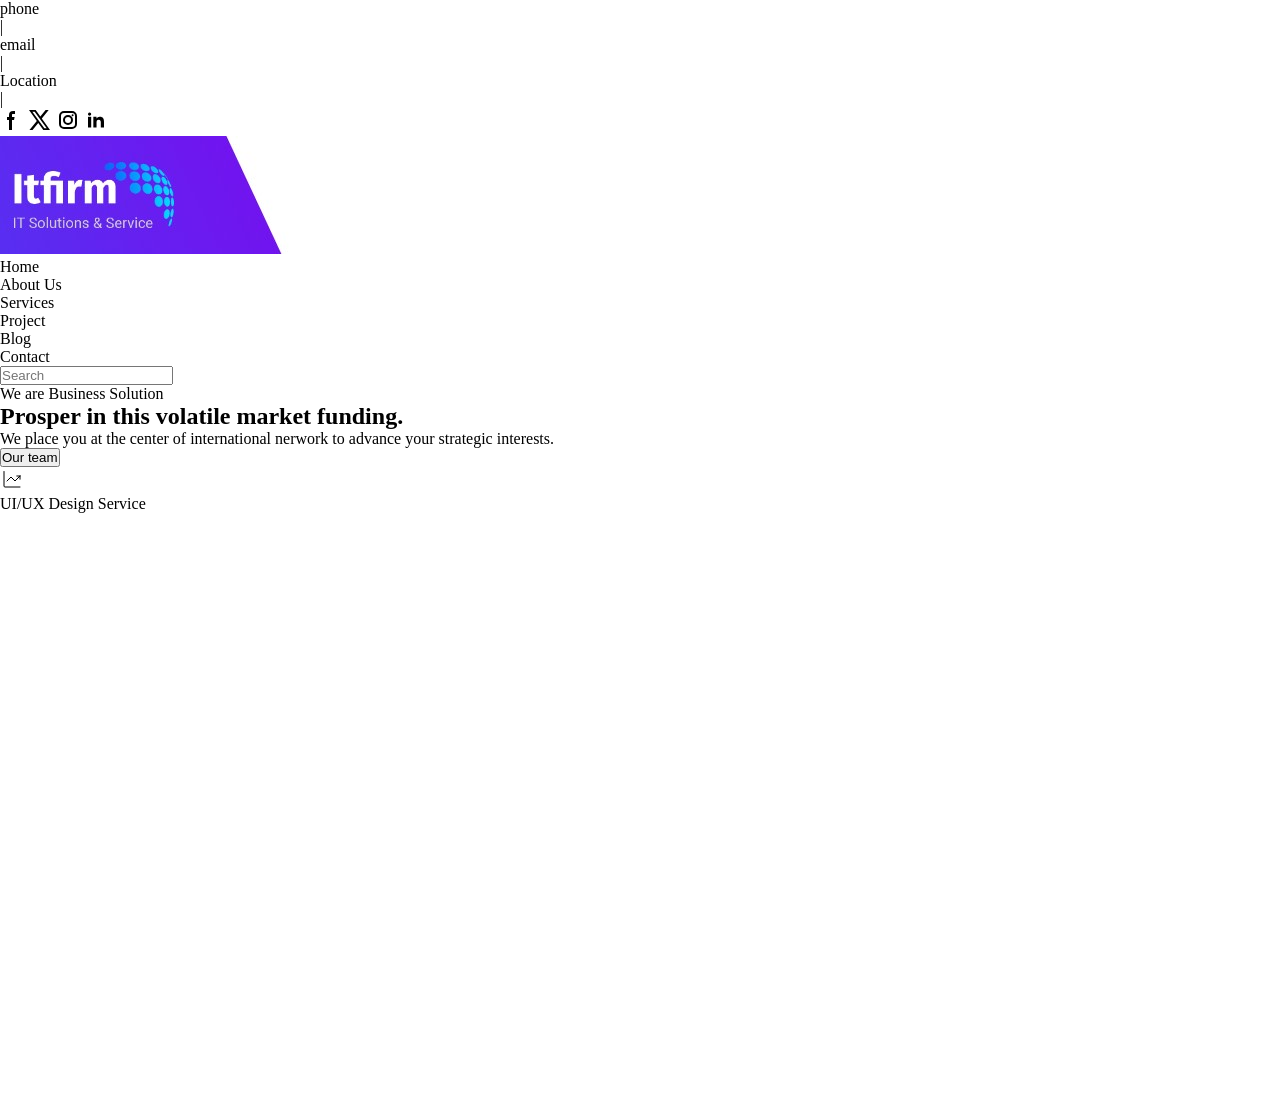
==== index.html @ 792b3a29 "part 1" ====
<!DOCTYPE html>
<html lang="en">
<head>
    <meta charset="UTF-8">
    <meta name="viewport" content="width=device-width, initial-scale=1.0">
    <link rel="stylesheet" href="./index.css">
    <title>Document</title>
</head>
<body>

    <header>
        <div class="header text">
    
            <p>phone</p>|
            <p>email</p>|
            <p>Location</p>|
        </div>

        <div class="header-logos">

            <svg class="w-6 h-6 text-gray-800 dark:text-white" aria-hidden="true" xmlns="http://www.w3.org/2000/svg" width="24" height="24" fill="currentColor" viewBox="0 0 24 24">
  <path fill-rule="evenodd" d="M13.135 6H15V3h-1.865a4.147 4.147 0 0 0-4.142 4.142V9H7v3h2v9.938h3V12h2.021l.592-3H12V6.591A.6.6 0 0 1 12.592 6h.543Z" clip-rule="evenodd"/>
</svg>

            <svg class="w-6 h-6 text-gray-800 dark:text-white" aria-hidden="true" xmlns="http://www.w3.org/2000/svg" width="24" height="24" fill="currentColor" viewBox="0 0 24 24">
  <path d="M13.795 10.533 20.68 2h-3.073l-5.255 6.517L7.69 2H1l7.806 10.91L1.47 22h3.074l5.705-7.07L15.31 22H22l-8.205-11.467Zm-2.38 2.95L9.97 11.464 4.36 3.627h2.31l4.528 6.317 1.443 2.02 6.018 8.409h-2.31l-4.934-6.89Z"/>
</svg>

            <svg class="w-6 h-6 text-gray-800 dark:text-white" aria-hidden="true" xmlns="http://www.w3.org/2000/svg" width="24" height="24" fill="none" viewBox="0 0 24 24">
  <path fill="currentColor" fill-rule="evenodd" d="M3 8a5 5 0 0 1 5-5h8a5 5 0 0 1 5 5v8a5 5 0 0 1-5 5H8a5 5 0 0 1-5-5V8Zm5-3a3 3 0 0 0-3 3v8a3 3 0 0 0 3 3h8a3 3 0 0 0 3-3V8a3 3 0 0 0-3-3H8Zm7.597 2.214a1 1 0 0 1 1-1h.01a1 1 0 1 1 0 2h-.01a1 1 0 0 1-1-1ZM12 9a3 3 0 1 0 0 6 3 3 0 0 0 0-6Zm-5 3a5 5 0 1 1 10 0 5 5 0 0 1-10 0Z" clip-rule="evenodd"/>
</svg>

            <svg class="w-6 h-6 text-gray-800 dark:text-white" aria-hidden="true" xmlns="http://www.w3.org/2000/svg" width="24" height="24" fill="currentColor" viewBox="0 0 24 24">
  <path fill-rule="evenodd" d="M12.51 8.796v1.697a3.738 3.738 0 0 1 3.288-1.684c3.455 0 4.202 2.16 4.202 4.97V19.5h-3.2v-5.072c0-1.21-.244-2.766-2.128-2.766-1.827 0-2.139 1.317-2.139 2.676V19.5h-3.19V8.796h3.168ZM7.2 6.106a1.61 1.61 0 0 1-.988 1.483 1.595 1.595 0 0 1-1.743-.348A1.607 1.607 0 0 1 5.6 4.5a1.601 1.601 0 0 1 1.6 1.606Z" clip-rule="evenodd"/>
  <path d="M7.2 8.809H4V19.5h3.2V8.809Z"/>
</svg>


        </div>
    </header>

    <section class="home">
        <div class="company-log">
            <img src="./Assets/Screenshot 2026-04-20 140437.jpg" alt="">
        </div>

        <div class="nav-container">

            <nav>
                <p>Home</p>
                <p>About Us</p>
                <p>Services</p>
                <p>Project</p>
                <p>Blog</p>
                <p>Contact</p>
            </nav>
            <div class="search">

                <input type="text" placeholder="Search" id="search-box">

            </div>
        </div>
    </section>  

    <section class="hero">

            <div class="hero-content">

                <p>We are Business Solution</p>
                
                <h1>
                    Prosper in this volatile market funding.
                </h1>

                <p>We place you at the center of international nerwork to advance your strategic interests.</p>

                <button>Our team</button>
            </div>
            <div class="service-container">

                    <div class="services">
                        <svg class="w-[48px] h-[48px] text-gray-800 dark:text-white" aria-hidden="true" xmlns="http://www.w3.org/2000/svg" width="24" height="24" fill="none" viewBox="0 0 24 24">
  <path stroke="currentColor" stroke-linecap="round" stroke-linejoin="round" stroke-width="1" d="M4 4.5V19a1 1 0 0 0 1 1h15M7 14l4-4 4 4 5-5m0 0h-3.207M20 9v3.207"/>
</svg>
                        <p>UI/UX Design Service</p>
                    </div>

            </div>
    </section>
</body>
</html>
---- index.css ----
*{
    padding: 0;
    margin: 0;
    box-sizing: border-box;
}
.hero{
    background-image: url(./Assets/Untitled\ design\ \(12\).svg);
    background-repeat: no-repeat;
    background-size: cover;
    height: 80vh;
}
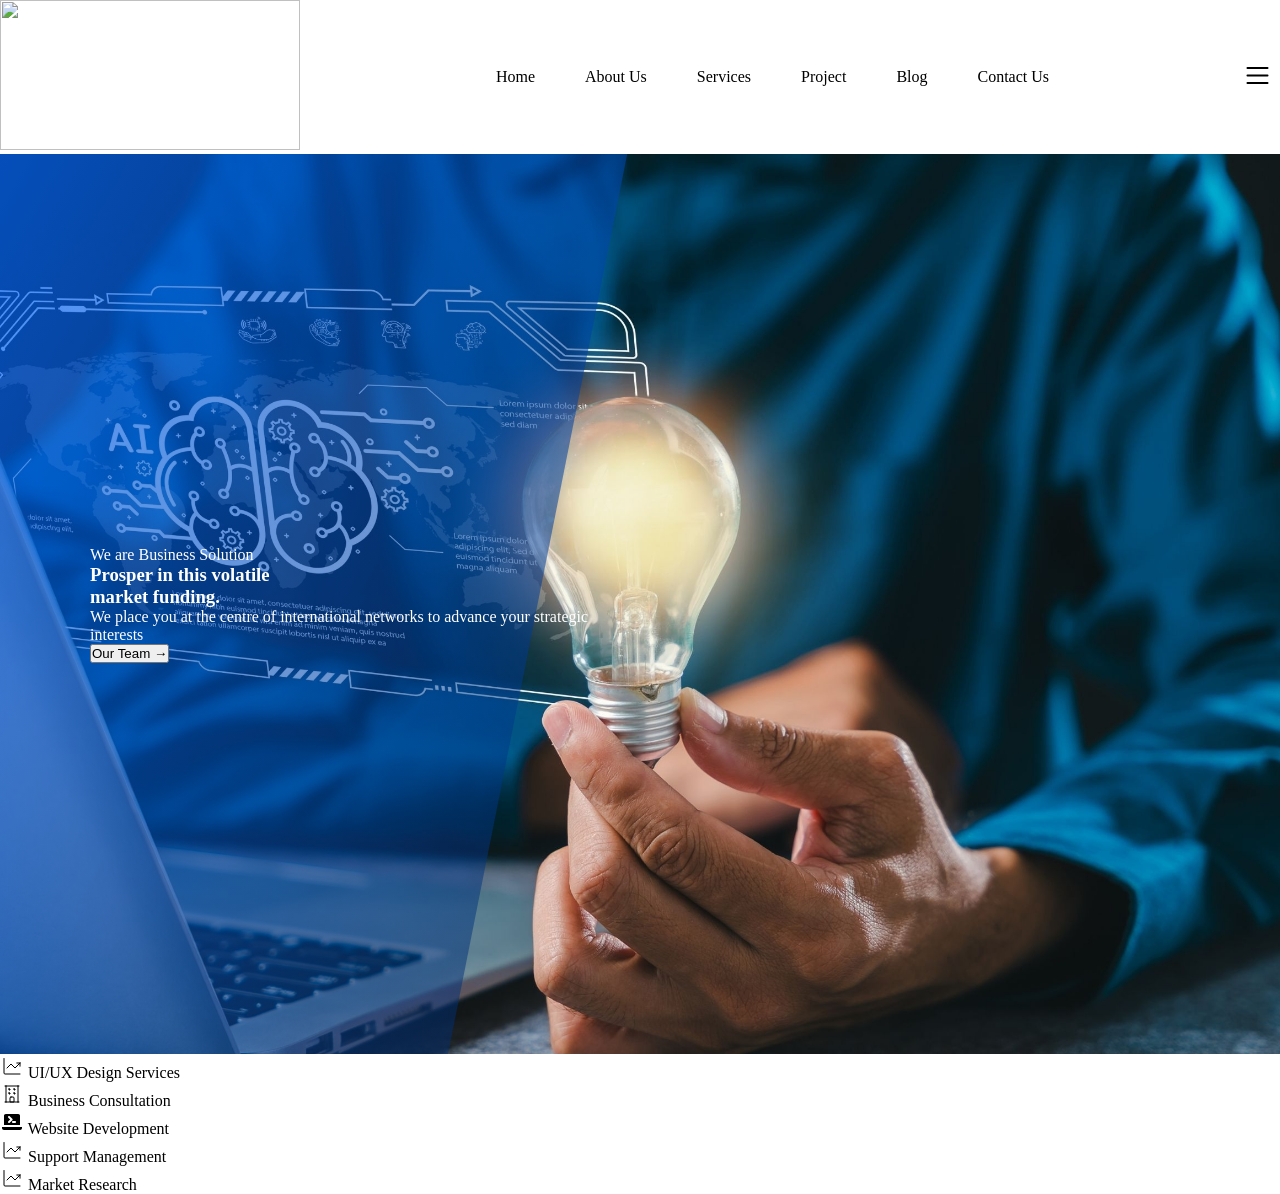
==== commit 29932935: "part 2" ====
--- a/index.html
+++ b/index.html
@@ -8,84 +8,77 @@
 </head>
 <body>
 
-    <header>
-        <div class="header text">
-    
-            <p>phone</p>|
-            <p>email</p>|
-            <p>Location</p>|
+     
+            <nav class="navbar">
+                <div class="logo">
+                    <img src="Assets/Untitled design (6).png" alt=""  width="300px" height="150px">
+                </div>
+
+                <ul class="nav-links"> 
+
+                    <a href="#home">Home</a>
+                    <a href="#about">About Us</a>
+                    <a href="#service">Services</a>
+                    <a href="#project">Project</a>
+                    <a href="#blog">Blog</a>
+                    <a href="#contact">Contact Us</a>
+                </ul>
+                 <div class="menu-toggle"><svg xmlns="http://www.w3.org/2000/svg" x="0px" y="0px" width="25" height="25" viewBox="0 0 50 50">
+                <path d="M 5 8 A 2.0002 2.0002 0 1 0 5 12 L 45 12 A 2.0002 2.0002 0 1 0 45 8 L 5 8 z M 5 23 A 2.0002 2.0002 0 1 0 5 27 L 45 27 A 2.0002 2.0002 0 1 0 45 23 L 5 23 z M 5 38 A 2.0002 2.0002 0 1 0 5 42 L 45 42 A 2.0002 2.0002 0 1 0 45 38 L 5 38 z"></path>
+                </svg>
+                </div>
+            </nav>
+
+            <section class="home">
+
+    <section class="hero">
+        <div class="overlay"></div>
+
+        <div class="hero-content">
+            <span class="tag">We are Business Solution</span>
+            <h1>Prosper in this volatile<br>market funding.</h1>
+            <p>We place you at the centre of international networks to advance your strategic interests</p>
+            <button>Our Team →</button>
+        </div>
+        </section>
+
+        <section class="services">
+        <div class="card">
+            <svg class="w-[48px] h-[48px] text-gray-800 dark:text-white" aria-hidden="true" xmlns="http://www.w3.org/2000/svg" width="24" height="24" fill="none" viewBox="0 0 24 24">
+            <path stroke="currentColor" stroke-linecap="round" stroke-linejoin="round" stroke-width="1" d="M4 4.5V19a1 1 0 0 0 1 1h15M7 14l4-4 4 4 5-5m0 0h-3.207M20 9v3.207"/>
+            </svg>
+            UI/UX Design Services
+        </div>
+        <div class="card">
+            <svg class="w-[48px] h-[48px] text-gray-800 dark:text-white" aria-hidden="true" xmlns="http://www.w3.org/2000/svg" width="24" height="24" fill="none" viewBox="0 0 24 24">
+                        <path stroke="currentColor" stroke-linecap="round" stroke-linejoin="round" stroke-width="1" d="M6 4h12M6 4v16M6 4H5m13 0v16m0-16h1m-1 16H6m12 0h1M6 20H5M9 7h1v1H9V7Zm5 0h1v1h-1V7Zm-5 4h1v1H9v-1Zm5 0h1v1h-1v-1Zm-3 4h2a1 1 0 0 1 1 1v4h-4v-4a1 1 0 0 1 1-1Z"/>
+                        </svg>
+            Business Consultation
         </div>
 
-        <div class="header-logos">
-
-            <svg class="w-6 h-6 text-gray-800 dark:text-white" aria-hidden="true" xmlns="http://www.w3.org/2000/svg" width="24" height="24" fill="currentColor" viewBox="0 0 24 24">
-  <path fill-rule="evenodd" d="M13.135 6H15V3h-1.865a4.147 4.147 0 0 0-4.142 4.142V9H7v3h2v9.938h3V12h2.021l.592-3H12V6.591A.6.6 0 0 1 12.592 6h.543Z" clip-rule="evenodd"/>
-</svg>
-
-            <svg class="w-6 h-6 text-gray-800 dark:text-white" aria-hidden="true" xmlns="http://www.w3.org/2000/svg" width="24" height="24" fill="currentColor" viewBox="0 0 24 24">
-  <path d="M13.795 10.533 20.68 2h-3.073l-5.255 6.517L7.69 2H1l7.806 10.91L1.47 22h3.074l5.705-7.07L15.31 22H22l-8.205-11.467Zm-2.38 2.95L9.97 11.464 4.36 3.627h2.31l4.528 6.317 1.443 2.02 6.018 8.409h-2.31l-4.934-6.89Z"/>
-</svg>
-
-            <svg class="w-6 h-6 text-gray-800 dark:text-white" aria-hidden="true" xmlns="http://www.w3.org/2000/svg" width="24" height="24" fill="none" viewBox="0 0 24 24">
-  <path fill="currentColor" fill-rule="evenodd" d="M3 8a5 5 0 0 1 5-5h8a5 5 0 0 1 5 5v8a5 5 0 0 1-5 5H8a5 5 0 0 1-5-5V8Zm5-3a3 3 0 0 0-3 3v8a3 3 0 0 0 3 3h8a3 3 0 0 0 3-3V8a3 3 0 0 0-3-3H8Zm7.597 2.214a1 1 0 0 1 1-1h.01a1 1 0 1 1 0 2h-.01a1 1 0 0 1-1-1ZM12 9a3 3 0 1 0 0 6 3 3 0 0 0 0-6Zm-5 3a5 5 0 1 1 10 0 5 5 0 0 1-10 0Z" clip-rule="evenodd"/>
-</svg>
-
-            <svg class="w-6 h-6 text-gray-800 dark:text-white" aria-hidden="true" xmlns="http://www.w3.org/2000/svg" width="24" height="24" fill="currentColor" viewBox="0 0 24 24">
-  <path fill-rule="evenodd" d="M12.51 8.796v1.697a3.738 3.738 0 0 1 3.288-1.684c3.455 0 4.202 2.16 4.202 4.97V19.5h-3.2v-5.072c0-1.21-.244-2.766-2.128-2.766-1.827 0-2.139 1.317-2.139 2.676V19.5h-3.19V8.796h3.168ZM7.2 6.106a1.61 1.61 0 0 1-.988 1.483 1.595 1.595 0 0 1-1.743-.348A1.607 1.607 0 0 1 5.6 4.5a1.601 1.601 0 0 1 1.6 1.606Z" clip-rule="evenodd"/>
-  <path d="M7.2 8.809H4V19.5h3.2V8.809Z"/>
-</svg>
-
-
-        </div>
-    </header>
-
-    <section class="home">
-        <div class="company-log">
-            <img src="./Assets/Screenshot 2026-04-20 140437.jpg" alt="">
+        <div class="card">
+            <svg class="w-[48px] h-[48px] text-gray-800 dark:text-white" aria-hidden="true" xmlns="http://www.w3.org/2000/svg" width="24" height="24" fill="currentColor" viewBox="0 0 24 24">
+                        <path fill-rule="evenodd" d="M4 5.78571C4 4.80909 4.78639 4 5.77778 4H18.2222C19.2136 4 20 4.80909 20 5.78571V15H4V5.78571ZM12 12c0-.5523.4477-1 1-1h2c.5523 0 1 .4477 1 1s-.4477 1-1 1h-2c-.5523 0-1-.4477-1-1ZM8.27586 6.31035c.38089-.39993 1.01387-.41537 1.4138-.03449l2.62504 2.5c.1981.18875.3103.45047.3103.72414 0 .27368-.1122.5354-.3103.7241l-2.62504 2.5c-.39993.3809-1.03291.3655-1.4138-.0344-.38088-.4-.36544-1.033.03449-1.4138L10.175 9.5 8.31035 7.72414c-.39993-.38089-.41537-1.01386-.03449-1.41379Z" clip-rule="evenodd"/>
+                        <path d="M2 17v1c0 1.1046.89543 2 2 2h16c1.1046 0 2-.8954 2-2v-1H2Z"/>
+                        </svg>
+            Website Development
+        
         </div>
 
-        <div class="nav-container">
+        <div class="card">
+             <svg class="w-[48px] h-[48px] text-gray-800 dark:text-white" aria-hidden="true" xmlns="http://www.w3.org/2000/svg" width="24" height="24" fill="none" viewBox="0 0 24 24">
+                        <path stroke="currentColor" stroke-linecap="round" stroke-linejoin="round" stroke-width="1" d="M4 4.5V19a1 1 0 0 0 1 1h15M7 14l4-4 4 4 5-5m0 0h-3.207M20 9v3.207"/>
+                        </svg>
+            Support Management
+        </div>
 
-            <nav>
-                <p>Home</p>
-                <p>About Us</p>
-                <p>Services</p>
-                <p>Project</p>
-                <p>Blog</p>
-                <p>Contact</p>
-            </nav>
-            <div class="search">
+        <div class="card">
+            <svg class="w-[48px] h-[48px] text-gray-800 dark:text-white" aria-hidden="true" xmlns="http://www.w3.org/2000/svg" width="24" height="24" fill="none" viewBox="0 0 24 24">
+                        <path stroke="currentColor" stroke-linecap="round" stroke-linejoin="round" stroke-width="1" d="M4 4.5V19a1 1 0 0 0 1 1h15M7 14l4-4 4 4 5-5m0 0h-3.207M20 9v3.207"/>
+                        </svg>
+            Market Research
+        </div>
 
-                <input type="text" placeholder="Search" id="search-box">
-
-            </div>
-        </div>
-    </section>  
-
-    <section class="hero">
-
-            <div class="hero-content">
-
-                <p>We are Business Solution</p>
-                
-                <h1>
-                    Prosper in this volatile market funding.
-                </h1>
-
-                <p>We place you at the center of international nerwork to advance your strategic interests.</p>
-
-                <button>Our team</button>
-            </div>
-            <div class="service-container">
-
-                    <div class="services">
-                        <svg class="w-[48px] h-[48px] text-gray-800 dark:text-white" aria-hidden="true" xmlns="http://www.w3.org/2000/svg" width="24" height="24" fill="none" viewBox="0 0 24 24">
-  <path stroke="currentColor" stroke-linecap="round" stroke-linejoin="round" stroke-width="1" d="M4 4.5V19a1 1 0 0 0 1 1h15M7 14l4-4 4 4 5-5m0 0h-3.207M20 9v3.207"/>
-</svg>
-                        <p>UI/UX Design Service</p>
-                    </div>
-
-            </div>
     </section>
 </body>
 </html>
--- a/index.css
+++ b/index.css
@@ -3,9 +3,63 @@
     margin: 0;
     box-sizing: border-box;
 }
-.hero{
-    background-image: url(./Assets/Untitled\ design\ \(12\).svg);
-    background-repeat: no-repeat;
-    background-size: cover;
-    height: 80vh;
-}+
+nav a{
+    text-decoration: none;
+    color:black;
+
+}
+
+.navbar {
+  display: flex;
+  justify-content: space-between;
+  align-items: center;
+  padding: 0px;
+  position: sticky;
+  top: 0;
+  z-index: 1000;
+  background-color: white ;
+}
+
+.nav-links {
+  display: flex;
+  gap: 50px;
+  justify-content: space-evenly;
+
+  
+
+}
+.menu-toggle{
+    padding-right: 10px;
+    color: black;
+    
+}   
+.hero {
+  min-height: 100vh;
+  background-image: url('./Assets/Untitled\ design\ \(1\).jpg');
+  background-size: cover;
+  background-position: center;
+  background-repeat: no-repeat;
+  display: flex;
+  align-items: center;
+  padding: 40px;
+  color: white;
+  position: relative;
+}
+
+.hero-content {
+  max-width: 500px;
+  z-index: 2;
+  margin-left: 50px;
+}
+
+.overlay {
+  position: absolute;
+  top: 0;
+  left: 0;
+  width: 70%;
+  height: 100%;
+  background: linear-gradient(120deg, rgba(0,102,255,0.7), rgba(0,0,0,0.4));
+  clip-path: polygon(0 0, 70% 0, 50% 100%, 0% 100%);
+}
+
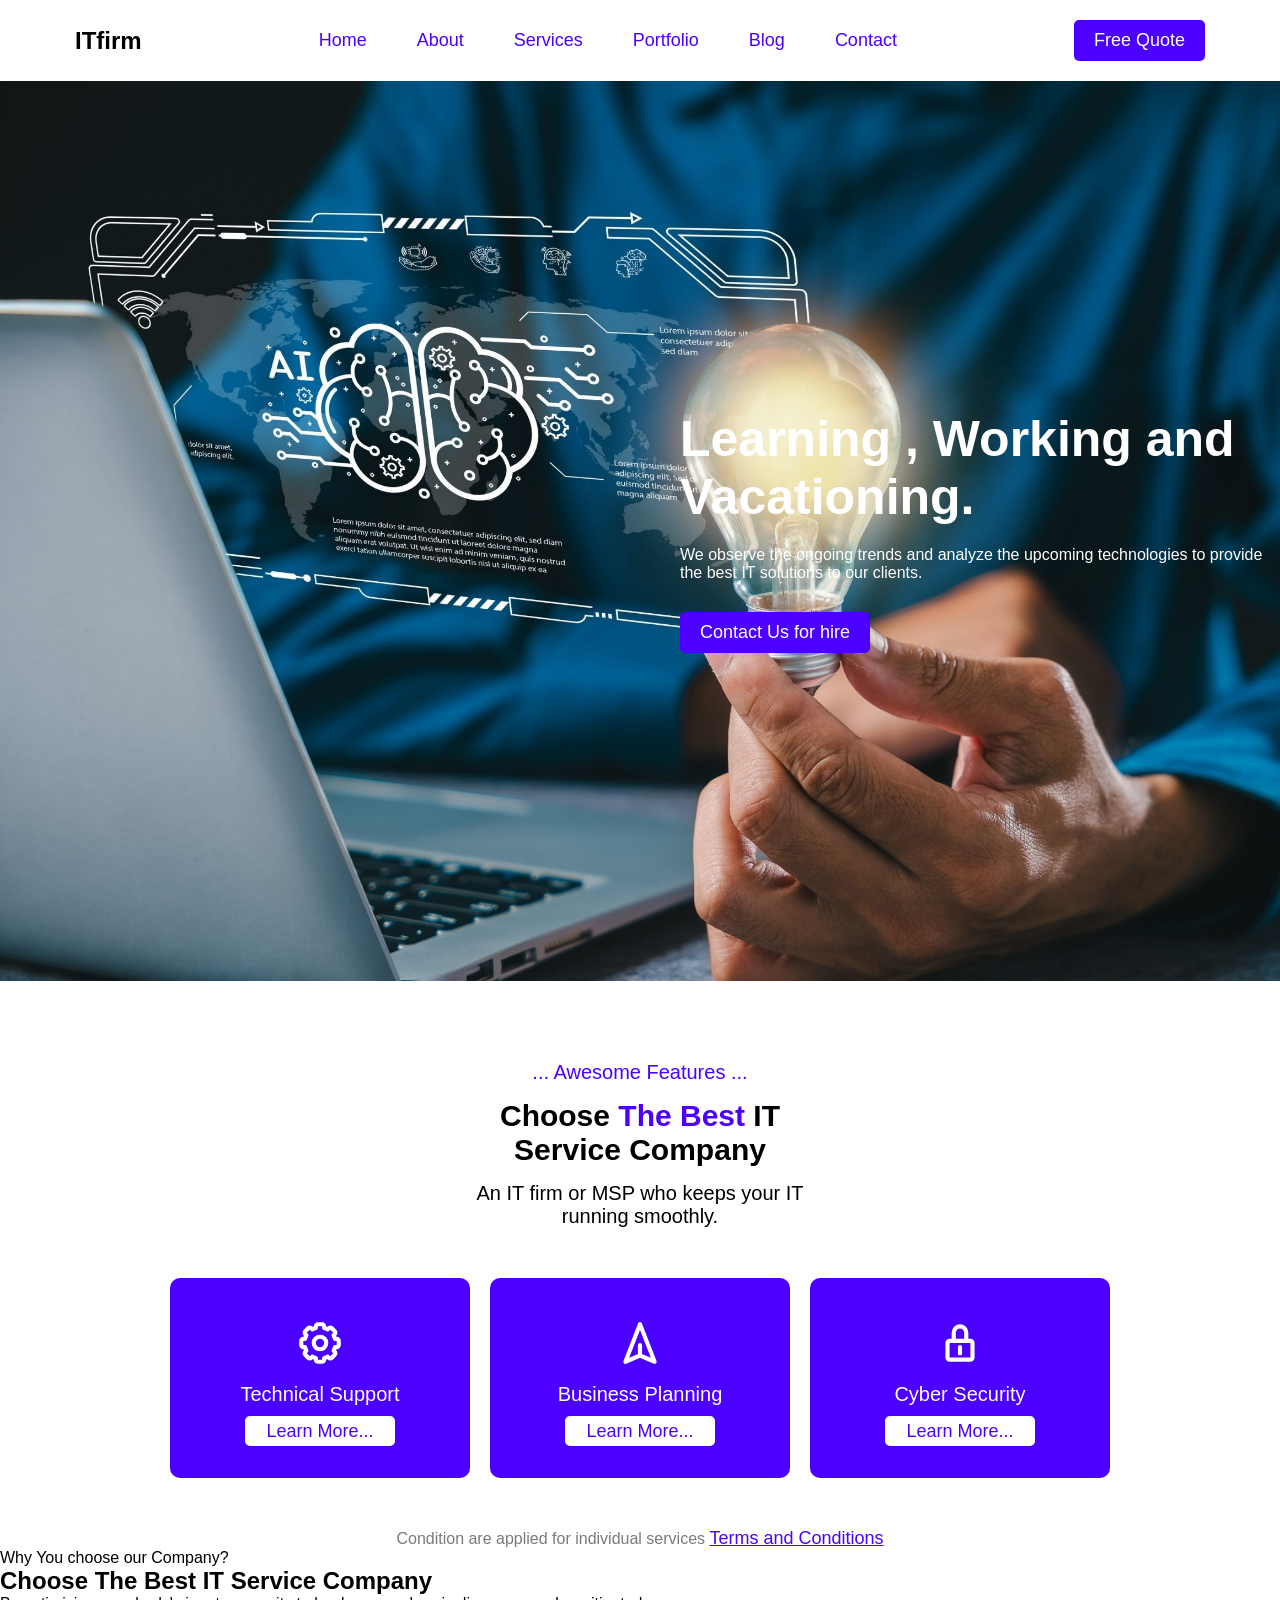
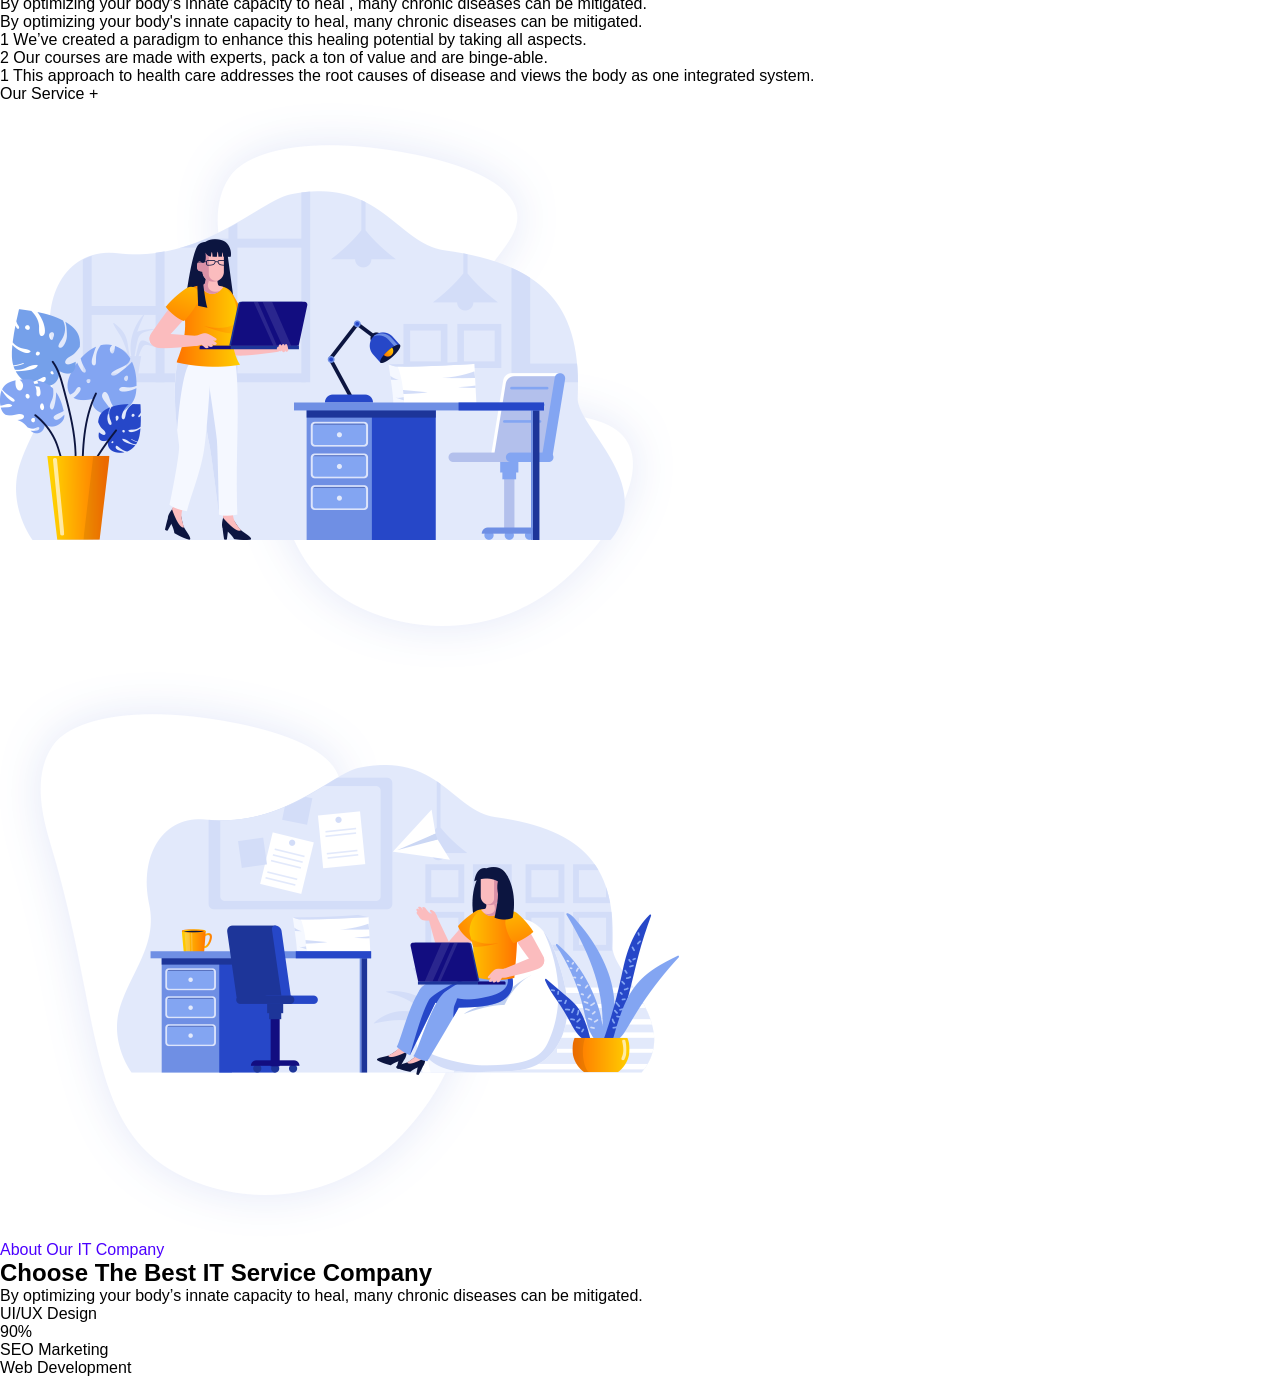
==== commit bd7527a5: "part3" ====
--- a/index.html
+++ b/index.html
@@ -2,81 +2,183 @@
 <html lang="en">
 <head>
     <meta charset="UTF-8">
-    <meta name="viewport" content="width=device-width, initial-scale=1.0">
-    <link rel="stylesheet" href="./index.css">
+    <meta name="viewport" content="width=, initial-scale=1.0">
+    <link rel="stylesheet" href="index.css">
     <title>Document</title>
 </head>
 <body>
 
-     
-            <nav class="navbar">
-                <div class="logo">
-                    <img src="Assets/Untitled design (6).png" alt=""  width="300px" height="150px">
+    <section class="home">
+
+        <div class="nav-container">
+            <div class="logo">
+                <h1>
+                    ITfirm
+                </h1>
+            </div>
+
+            <nav>
+                <a href="#home">Home</a>
+                <a href="#about">About</a>
+                <a href="#services">Services</a>
+                <a href="#portfolio">Portfolio</a>
+                <a href="#blog">Blog</a>
+                <a href="#contact">Contact</a>
+            </nav>
+
+            <div class="quotes-btn">
+                <button>Free Quote</button>
+            </div>
+        </div>
+
+        <div class="hero">
+
+            <div class="hero-content">
+                <h1>Learning , Working
+                and Vacationing.</h1>
+                <p>
+                    We observe the ongoing trends and analyze the upcoming technologies to provide the best IT solutions to our clients.
+                </p>
+                <div class="contact-btn">
+                    <button>Contact Us for hire</button>
+                </div>
+            </div>
+        </div>
+    </section>
+
+    <section class="service">
+
+        <div class="service-container">
+
+
+            <div class="service-title">
+    
+                <p class="blue">
+                    <span class="dot">... </span>Awesome Features <span class="dot"> ...</span>
+                </p>
+    
+                <h1>
+                    Choose <span class="blue"> The Best</span> IT 
+                    Service Company               
+                </h1>
+    
+                <p>
+                    An IT firm or MSP who keeps your IT running smoothly.
+                </p>
+            </div>
+        </div>
+
+        <div class="service-card-container">
+            <div class="service-cards">
+                <svg class="w-6 h-6 text-gray-800 dark:text-white" aria-hidden="true" xmlns="http://www.w3.org/2000/svg" width="24" height="24" fill="none" viewBox="0 0 24 24">
+                <path stroke="currentColor" stroke-linecap="round" stroke-linejoin="round" stroke-width="2" d="M21 13v-2a1 1 0 0 0-1-1h-.757l-.707-1.707.535-.536a1 1 0 0 0 0-1.414l-1.414-1.414a1 1 0 0 0-1.414 0l-.536.535L14 4.757V4a1 1 0 0 0-1-1h-2a1 1 0 0 0-1 1v.757l-1.707.707-.536-.535a1 1 0 0 0-1.414 0L4.929 6.343a1 1 0 0 0 0 1.414l.536.536L4.757 10H4a1 1 0 0 0-1 1v2a1 1 0 0 0 1 1h.757l.707 1.707-.535.536a1 1 0 0 0 0 1.414l1.414 1.414a1 1 0 0 0 1.414 0l.536-.535 1.707.707V20a1 1 0 0 0 1 1h2a1 1 0 0 0 1-1v-.757l1.707-.708.536.536a1 1 0 0 0 1.414 0l1.414-1.414a1 1 0 0 0 0-1.414l-.535-.536.707-1.707H20a1 1 0 0 0 1-1Z"/>
+                <path stroke="currentColor" stroke-linecap="round" stroke-linejoin="round" stroke-width="2" d="M12 15a3 3 0 1 0 0-6 3 3 0 0 0 0 6Z"/>
+                </svg>
+
+                <p>Technical Support</p>
+                <button>Learn More...</button>
+            </div>
+            <div class="service-cards">
+                <svg class="w-6 h-6 text-gray-800 dark:text-white" aria-hidden="true" xmlns="http://www.w3.org/2000/svg" width="24" height="24" fill="none" viewBox="0 0 24 24">
+                <path stroke="currentColor" stroke-linecap="round" stroke-linejoin="round" stroke-width="2" d="m12 18-7 3 7-18 7 18-7-3Zm0 0v-5"/>
+                </svg>
+
+                <p>Business Planning</p>
+                <button>Learn More...</button>
+            </div>
+            <div class="service-cards">
+                <svg class="w-6 h-6 text-gray-800 dark:text-white" aria-hidden="true" xmlns="http://www.w3.org/2000/svg" width="24" height="24" fill="none" viewBox="0 0 24 24">
+                <path stroke="currentColor" stroke-linecap="round" stroke-linejoin="round" stroke-width="2" d="M12 14v3m-3-6V7a3 3 0 1 1 6 0v4m-8 0h10a1 1 0 0 1 1 1v7a1 1 0 0 1-1 1H7a1 1 0 0 1-1-1v-7a1 1 0 0 1 1-1Z"/>
+                </svg>
+                <p>Cyber Security</p>
+                <button>Learn More...</button>
+            </div>
+        </div>
+        <p class="terms-condition">
+            Condition are applied for individual services 
+            <span class="blue"> 
+                <a href="#terms">
+                    Terms and Conditions
+                </a>
+            </span>
+        </p>
+    </section>
+
+    <section class="choose-us">
+        <div class="choose-container">
+
+        
+        <div class="choose-title">
+            <p>Why You choose our Company?</p>
+            <h1>
+                Choose The Best IT Service Company
+            </h1>
+            <p>
+                By optimizing your body's innate capacity to heal , many chronic diseases can be mitigated.
+            </p>
+        </div>
+
+        <div class="choose-content">
+
+            <p>
+                By optimizing your body's innate capacity to heal, many chronic diseases can be mitigated.
+            </p>
+
+            <p>
+                <span>1</span> We’ve created a paradigm to enhance this healing potential by taking all aspects.
+
+            </p>
+            <p>
+                <span>2</span> Our courses are made with experts, pack a ton of value and are binge-able.
+            </p>
+            <p>
+                <span>1</span> This approach to health care addresses the root causes of disease and views the body as one integrated system.
+            </p>
+
+            <div class="Our-service-btn">
+                Our Service +
+            </div>
+
+             </div>
+        </div>
+
+        <img src="./Assets/company.png" alt="">
+
+    </section>
+
+    <section class="about">
+        <img src="./Assets/about-3.png" alt="">
+
+        <div class="about-container">
+
+
+            <div class="about-title">
+                <p class="blue">About Our IT Company</p>
+                <h1>Choose The Best IT
+                Service Company</h1>
+                <p>
+                    By optimizing your body’s innate capacity to heal, many chronic diseases can be mitigated.
+                </p>
+            </div>
+    
+            <div class="about-service">
+                
+                <div class="meter">
+                    <p>UI/UX Design</p>
+                    <p>90%</p>
                 </div>
 
-                <ul class="nav-links"> 
+                <div class="meter">
+                    <p>SEO Marketing</p>
+                </div>
+                <div class="meter">
 
-                    <a href="#home">Home</a>
-                    <a href="#about">About Us</a>
-                    <a href="#service">Services</a>
-                    <a href="#project">Project</a>
-                    <a href="#blog">Blog</a>
-                    <a href="#contact">Contact Us</a>
-                </ul>
-                 <div class="menu-toggle"><svg xmlns="http://www.w3.org/2000/svg" x="0px" y="0px" width="25" height="25" viewBox="0 0 50 50">
-                <path d="M 5 8 A 2.0002 2.0002 0 1 0 5 12 L 45 12 A 2.0002 2.0002 0 1 0 45 8 L 5 8 z M 5 23 A 2.0002 2.0002 0 1 0 5 27 L 45 27 A 2.0002 2.0002 0 1 0 45 23 L 5 23 z M 5 38 A 2.0002 2.0002 0 1 0 5 42 L 45 42 A 2.0002 2.0002 0 1 0 45 38 L 5 38 z"></path>
-                </svg>
+
+                    <p>Web Development</p>
                 </div>
-            </nav>
-
-            <section class="home">
-
-    <section class="hero">
-        <div class="overlay"></div>
-
-        <div class="hero-content">
-            <span class="tag">We are Business Solution</span>
-            <h1>Prosper in this volatile<br>market funding.</h1>
-            <p>We place you at the centre of international networks to advance your strategic interests</p>
-            <button>Our Team →</button>
-        </div>
-        </section>
-
-        <section class="services">
-        <div class="card">
-            <svg class="w-[48px] h-[48px] text-gray-800 dark:text-white" aria-hidden="true" xmlns="http://www.w3.org/2000/svg" width="24" height="24" fill="none" viewBox="0 0 24 24">
-            <path stroke="currentColor" stroke-linecap="round" stroke-linejoin="round" stroke-width="1" d="M4 4.5V19a1 1 0 0 0 1 1h15M7 14l4-4 4 4 5-5m0 0h-3.207M20 9v3.207"/>
-            </svg>
-            UI/UX Design Services
-        </div>
-        <div class="card">
-            <svg class="w-[48px] h-[48px] text-gray-800 dark:text-white" aria-hidden="true" xmlns="http://www.w3.org/2000/svg" width="24" height="24" fill="none" viewBox="0 0 24 24">
-                        <path stroke="currentColor" stroke-linecap="round" stroke-linejoin="round" stroke-width="1" d="M6 4h12M6 4v16M6 4H5m13 0v16m0-16h1m-1 16H6m12 0h1M6 20H5M9 7h1v1H9V7Zm5 0h1v1h-1V7Zm-5 4h1v1H9v-1Zm5 0h1v1h-1v-1Zm-3 4h2a1 1 0 0 1 1 1v4h-4v-4a1 1 0 0 1 1-1Z"/>
-                        </svg>
-            Business Consultation
-        </div>
-
-        <div class="card">
-            <svg class="w-[48px] h-[48px] text-gray-800 dark:text-white" aria-hidden="true" xmlns="http://www.w3.org/2000/svg" width="24" height="24" fill="currentColor" viewBox="0 0 24 24">
-                        <path fill-rule="evenodd" d="M4 5.78571C4 4.80909 4.78639 4 5.77778 4H18.2222C19.2136 4 20 4.80909 20 5.78571V15H4V5.78571ZM12 12c0-.5523.4477-1 1-1h2c.5523 0 1 .4477 1 1s-.4477 1-1 1h-2c-.5523 0-1-.4477-1-1ZM8.27586 6.31035c.38089-.39993 1.01387-.41537 1.4138-.03449l2.62504 2.5c.1981.18875.3103.45047.3103.72414 0 .27368-.1122.5354-.3103.7241l-2.62504 2.5c-.39993.3809-1.03291.3655-1.4138-.0344-.38088-.4-.36544-1.033.03449-1.4138L10.175 9.5 8.31035 7.72414c-.39993-.38089-.41537-1.01386-.03449-1.41379Z" clip-rule="evenodd"/>
-                        <path d="M2 17v1c0 1.1046.89543 2 2 2h16c1.1046 0 2-.8954 2-2v-1H2Z"/>
-                        </svg>
-            Website Development
-        
-        </div>
-
-        <div class="card">
-             <svg class="w-[48px] h-[48px] text-gray-800 dark:text-white" aria-hidden="true" xmlns="http://www.w3.org/2000/svg" width="24" height="24" fill="none" viewBox="0 0 24 24">
-                        <path stroke="currentColor" stroke-linecap="round" stroke-linejoin="round" stroke-width="1" d="M4 4.5V19a1 1 0 0 0 1 1h15M7 14l4-4 4 4 5-5m0 0h-3.207M20 9v3.207"/>
-                        </svg>
-            Support Management
-        </div>
-
-        <div class="card">
-            <svg class="w-[48px] h-[48px] text-gray-800 dark:text-white" aria-hidden="true" xmlns="http://www.w3.org/2000/svg" width="24" height="24" fill="none" viewBox="0 0 24 24">
-                        <path stroke="currentColor" stroke-linecap="round" stroke-linejoin="round" stroke-width="1" d="M4 4.5V19a1 1 0 0 0 1 1h15M7 14l4-4 4 4 5-5m0 0h-3.207M20 9v3.207"/>
-                        </svg>
-            Market Research
+    
+    
+            </div>
         </div>
 
     </section>
--- a/index.css
+++ b/index.css
@@ -1,65 +1,142 @@
 *{
-    padding: 0;
-    margin: 0;
-    box-sizing: border-box;
+  padding: 0;
+  margin: 0;
+  box-sizing: border-box;
+
+}
+.blue{
+  color: #4c00ff;
+}
+a{
+  text-decoration: none;
+  color:  #4c00ff;
+  font-size: 18px;
 }
 
-nav a{
-    text-decoration: none;
-    color:black;
-
+body{
+  font-family: 'Poppins', sans-serif;
+  background-color:rgb(255, 255, 255);
 }
 
-.navbar {
+.nav-container{
   display: flex;
   justify-content: space-between;
   align-items: center;
-  padding: 0px;
-  position: sticky;
-  top: 0;
-  z-index: 1000;
-  background-color: white ;
+  padding: 20px 75px ;
+
+}
+nav{
+
+  display: flex;
+  justify-content: space-around;
+  gap: 50px;
+
+}
+.quotes-btn button{
+  padding: 10px 20px;
+  font-size: 18px;
+  background-color: #4c00ff;
+  color: white;
+  border: none;
+  border-radius: 5px;
+  cursor: pointer;
+}
+.hero{
+
+  display: flex;
+  justify-content:flex-end;
+  align-items: center;
+  background-image: url("/Assets/Untitled\ design\ \(1\).jpg");
+  background-size: cover;
+  background-repeat: no-repeat;
+  height: 100vh;
 }
 
-.nav-links {
+.hero-content{
+  max-width: 600px;
+  color: white;
   display: flex;
-  gap: 50px;
-  justify-content: space-evenly;
-
-  
-
+  flex-direction: row;
+  flex-wrap: wrap;
 }
-.menu-toggle{
-    padding-right: 10px;
-    color: black;
-    
-}   
-.hero {
-  min-height: 100vh;
-  background-image: url('./Assets/Untitled\ design\ \(1\).jpg');
-  background-size: cover;
-  background-position: center;
-  background-repeat: no-repeat;
-  display: flex;
-  align-items: center;
-  padding: 40px;
+.hero-content h1{
+  font-size: 50px;
+  margin-bottom: 20px;
+}
+.contact-btn{
+  margin-top: 30px;
+}
+.contact-btn button{
+  padding: 10px 20px;
+  font-size: 18px;
+  background-color: #4c00ff;
   color: white;
-  position: relative;
+  border: none;
+  border-radius: 5px;
+  cursor: pointer;
 }
 
-.hero-content {
-  max-width: 500px;
-  z-index: 2;
-  margin-left: 50px;
+.service-container{
+  margin-top:80px;
+    text-align: center;
+  width: 100%;
+  display: flex;
+  flex-direction: row;
+  flex-wrap: wrap ;
+  align-items: center;
+  justify-content: center;
 }
 
-.overlay {
-  position: absolute;
-  top: 0;
-  left: 0;
-  width: 70%;
-  height: 100%;
-  background: linear-gradient(120deg, rgba(0,102,255,0.7), rgba(0,0,0,0.4));
-  clip-path: polygon(0 0, 70% 0, 50% 100%, 0% 100%);
+.service-title {
+  width: 30%;
+  font-size: 20px;
+}
+.service-title h1{
+  margin-top: 15px;
+  margin-bottom: 15px;
+}
+.service-card-container{
+  margin: 50px auto;
+  display: grid;
+  grid-template-columns: repeat(3, 1fr);
+  gap: 20px;
+  max-width: 900px;   /* control total width */
+  justify-content: center;
+}
+.service-cards{
+  background-color: #4c00ff;
+  padding: 40px;
+  border-radius: 10px;
+  width: 300px;
+  height: 200px;
+  color: white;
+  text-align: center;
+  font-size: 20px;
+  
 }
 
+.service-cards svg{
+    width: 50px;
+    height: 50px;
+    margin-bottom: 10px;
+}
+
+.service-cards button{
+  margin-top: 10px;
+  font-size: 18px;
+  background-color: white;
+  color: #4c00ff;
+  border: solid white;
+  width: 150px;
+  height: 30px;
+  border-radius: 5px;
+  cursor: pointer;
+}
+.terms-condition{
+  text-align: center;
+  color: rgb(122, 122, 122);
+}
+.terms-condition span{
+  text-decoration: underline;
+  color: #4c00ff;
+}
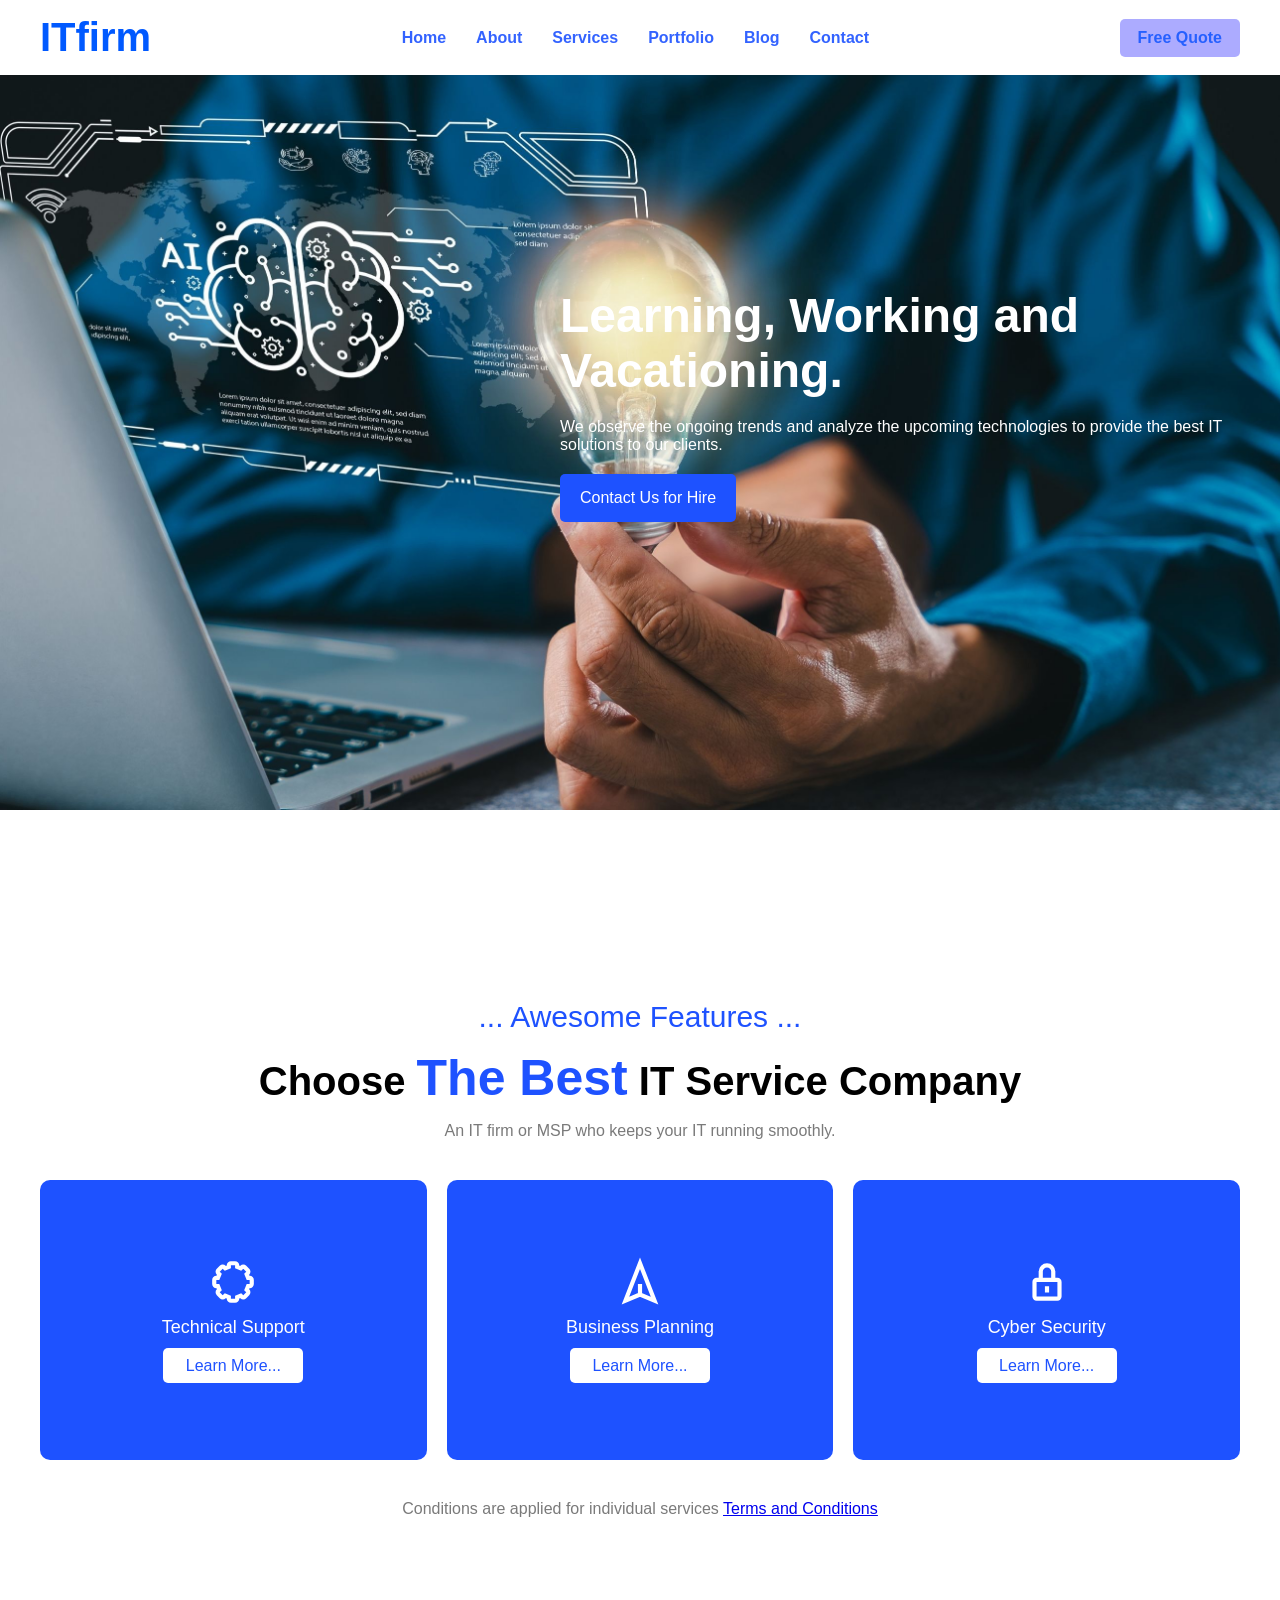
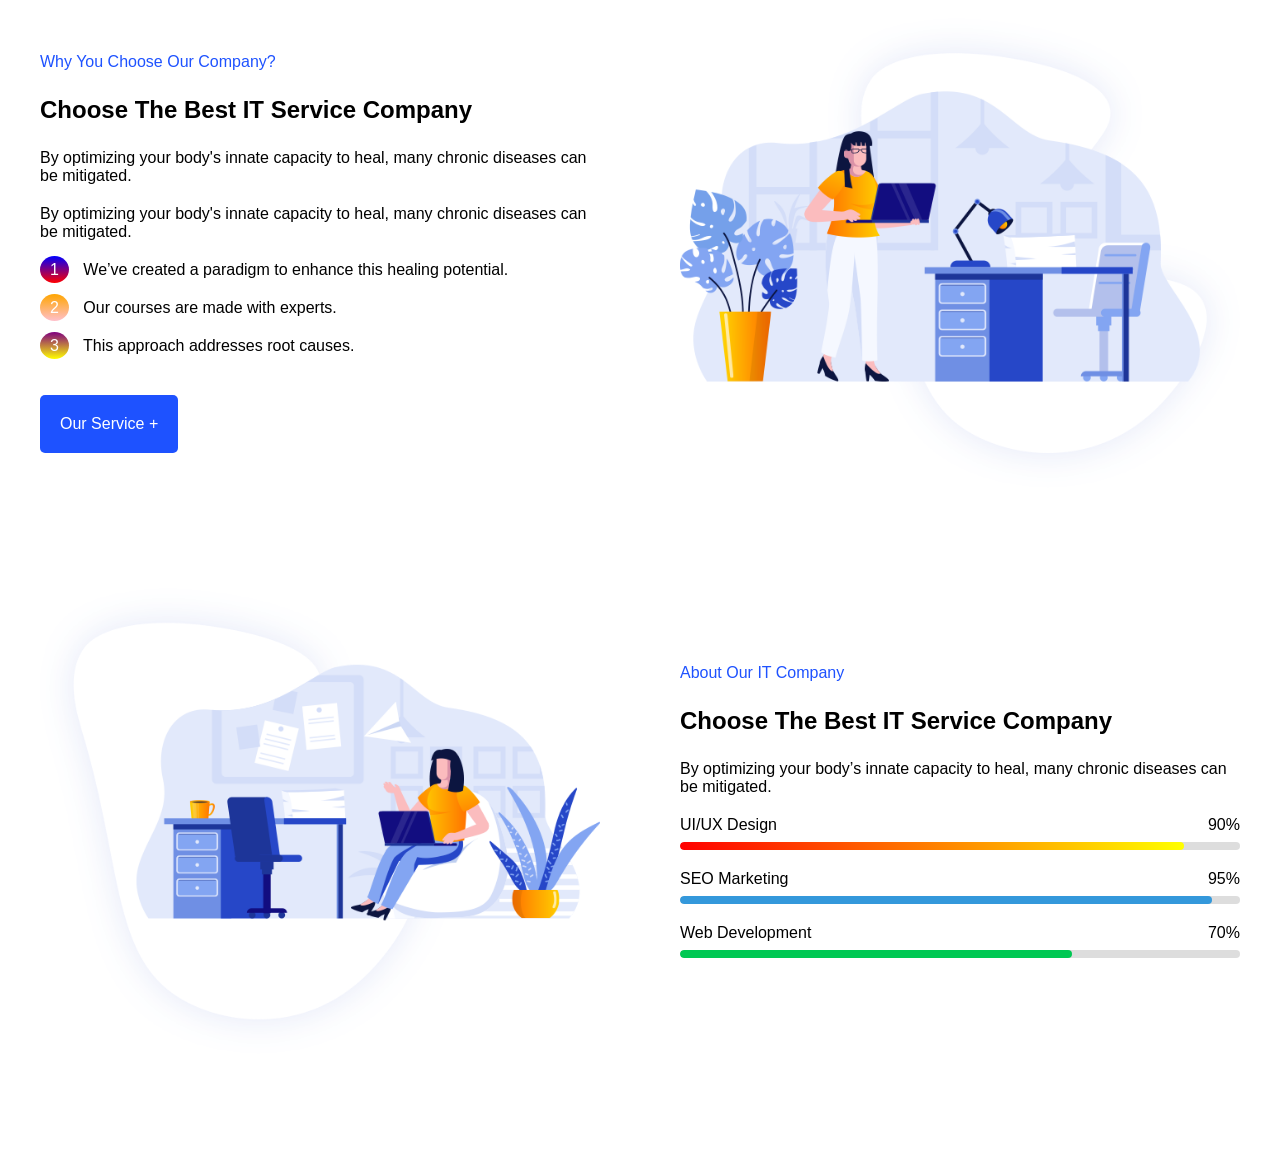
==== commit 6ee4814d: "till about page completed" ====
--- a/index.html
+++ b/index.html
@@ -2,19 +2,20 @@
 <html lang="en">
 <head>
     <meta charset="UTF-8">
-    <meta name="viewport" content="width=, initial-scale=1.0">
+    <meta name="viewport" content="width=device-width, initial-scale=1.0">
+    <title>IT Firm</title>
     <link rel="stylesheet" href="index.css">
-    <title>Document</title>
 </head>
+
 <body>
 
-    <section class="home">
+    <!-- HOME SECTION -->
+    <section class="home" id="home">
 
         <div class="nav-container">
+
             <div class="logo">
-                <h1>
-                    ITfirm
-                </h1>
+                <h1>ITfirm</h1>
             </div>
 
             <nav>
@@ -29,158 +30,191 @@
             <div class="quotes-btn">
                 <button>Free Quote</button>
             </div>
+
         </div>
 
         <div class="hero">
 
             <div class="hero-content">
-                <h1>Learning , Working
-                and Vacationing.</h1>
-                <p>
-                    We observe the ongoing trends and analyze the upcoming technologies to provide the best IT solutions to our clients.
-                </p>
+                <h1>Learning, Working and Vacationing.</h1>
+
+                <p>
+                    We observe the ongoing trends and analyze the upcoming technologies
+                    to provide the best IT solutions to our clients.
+                </p>
+
                 <div class="contact-btn">
-                    <button>Contact Us for hire</button>
-                </div>
-            </div>
-        </div>
-    </section>
-
-    <section class="service">
-
-        <div class="service-container">
-
-
-            <div class="service-title">
-    
-                <p class="blue">
-                    <span class="dot">... </span>Awesome Features <span class="dot"> ...</span>
-                </p>
-    
-                <h1>
-                    Choose <span class="blue"> The Best</span> IT 
-                    Service Company               
-                </h1>
-    
-                <p>
-                    An IT firm or MSP who keeps your IT running smoothly.
-                </p>
-            </div>
+                    <button>Contact Us for Hire</button>
+                </div>
+            </div>
+
+        </div>
+
+    </section>
+
+
+    <!-- SERVICE SECTION -->
+    <section class="service" id="services">
+
+        <div class="service-title">
+
+            <p class="blue">... Awesome Features ...</p>
+
+            <h1>
+                Choose <span class="blue">The Best</span> IT Service Company
+            </h1>
+
+            <p class="gray-text">
+                An IT firm or MSP who keeps your IT running smoothly.
+            </p>
+
         </div>
 
         <div class="service-card-container">
+
+            <!-- Card 1 -->
             <div class="service-cards">
-                <svg class="w-6 h-6 text-gray-800 dark:text-white" aria-hidden="true" xmlns="http://www.w3.org/2000/svg" width="24" height="24" fill="none" viewBox="0 0 24 24">
-                <path stroke="currentColor" stroke-linecap="round" stroke-linejoin="round" stroke-width="2" d="M21 13v-2a1 1 0 0 0-1-1h-.757l-.707-1.707.535-.536a1 1 0 0 0 0-1.414l-1.414-1.414a1 1 0 0 0-1.414 0l-.536.535L14 4.757V4a1 1 0 0 0-1-1h-2a1 1 0 0 0-1 1v.757l-1.707.707-.536-.535a1 1 0 0 0-1.414 0L4.929 6.343a1 1 0 0 0 0 1.414l.536.536L4.757 10H4a1 1 0 0 0-1 1v2a1 1 0 0 0 1 1h.757l.707 1.707-.535.536a1 1 0 0 0 0 1.414l1.414 1.414a1 1 0 0 0 1.414 0l.536-.535 1.707.707V20a1 1 0 0 0 1 1h2a1 1 0 0 0 1-1v-.757l1.707-.708.536.536a1 1 0 0 0 1.414 0l1.414-1.414a1 1 0 0 0 0-1.414l-.535-.536.707-1.707H20a1 1 0 0 0 1-1Z"/>
-                <path stroke="currentColor" stroke-linecap="round" stroke-linejoin="round" stroke-width="2" d="M12 15a3 3 0 1 0 0-6 3 3 0 0 0 0 6Z"/>
+                <svg xmlns="http://www.w3.org/2000/svg" fill="none" viewBox="0 0 24 24">
+                    <path stroke="currentColor" stroke-width="2"
+                        d="M21 13v-2a1 1 0 0 0-1-1h-.757l-.707-1.707.535-.536a1 1 0 0 0 0-1.414l-1.414-1.414a1 1 0 0 0-1.414 0l-.536.535L14 4.757V4a1 1 0 0 0-1-1h-2a1 1 0 0 0-1 1v.757l-1.707.707-.536-.535a1 1 0 0 0-1.414 0L4.929 6.343a1 1 0 0 0 0 1.414l.536.536L4.757 10H4a1 1 0 0 0-1 1v2a1 1 0 0 0 1 1h.757l.707 1.707-.535.536a1 1 0 0 0 0 1.414l1.414 1.414a1 1 0 0 0 1.414 0l.536-.535 1.707.707V20a1 1 0 0 0 1 1h2a1 1 0 0 0 1-1v-.757l1.707-.708.536.536a1 1 0 0 0 1.414 0l1.414-1.414a1 1 0 0 0 0-1.414l-.535-.536.707-1.707H20a1 1 0 0 0 1-1Z"/>
                 </svg>
 
                 <p>Technical Support</p>
                 <button>Learn More...</button>
             </div>
+
+            <!-- Card 2 -->
             <div class="service-cards">
-                <svg class="w-6 h-6 text-gray-800 dark:text-white" aria-hidden="true" xmlns="http://www.w3.org/2000/svg" width="24" height="24" fill="none" viewBox="0 0 24 24">
-                <path stroke="currentColor" stroke-linecap="round" stroke-linejoin="round" stroke-width="2" d="m12 18-7 3 7-18 7 18-7-3Zm0 0v-5"/>
+                <svg xmlns="http://www.w3.org/2000/svg" fill="none" viewBox="0 0 24 24">
+                    <path stroke="currentColor" stroke-width="2"
+                        d="m12 18-7 3 7-18 7 18-7-3Zm0 0v-5"/>
                 </svg>
 
                 <p>Business Planning</p>
                 <button>Learn More...</button>
             </div>
+
+            <!-- Card 3 -->
             <div class="service-cards">
-                <svg class="w-6 h-6 text-gray-800 dark:text-white" aria-hidden="true" xmlns="http://www.w3.org/2000/svg" width="24" height="24" fill="none" viewBox="0 0 24 24">
-                <path stroke="currentColor" stroke-linecap="round" stroke-linejoin="round" stroke-width="2" d="M12 14v3m-3-6V7a3 3 0 1 1 6 0v4m-8 0h10a1 1 0 0 1 1 1v7a1 1 0 0 1-1 1H7a1 1 0 0 1-1-1v-7a1 1 0 0 1 1-1Z"/>
+                <svg xmlns="http://www.w3.org/2000/svg" fill="none" viewBox="0 0 24 24">
+                    <path stroke="currentColor" stroke-width="2"
+                        d="M12 14v3m-3-6V7a3 3 0 1 1 6 0v4m-8 0h10a1 1 0 0 1 1 1v7a1 1 0 0 1-1 1H7a1 1 0 0 1-1-1v-7a1 1 0 0 1 1-1Z"/>
                 </svg>
+
                 <p>Cyber Security</p>
                 <button>Learn More...</button>
             </div>
-        </div>
-        <p class="terms-condition">
-            Condition are applied for individual services 
-            <span class="blue"> 
-                <a href="#terms">
-                    Terms and Conditions
-                </a>
+
+        </div>
+
+        <p class="terms-condition gray-text">
+            Conditions are applied for individual services
+            <span class="blue">
+                <a href="#">Terms and Conditions</a>
             </span>
         </p>
-    </section>
-
+
+    </section>
+
+
+    <!-- CHOOSE US -->
     <section class="choose-us">
+
         <div class="choose-container">
 
-        
-        <div class="choose-title">
-            <p>Why You choose our Company?</p>
-            <h1>
-                Choose The Best IT Service Company
-            </h1>
-            <p>
-                By optimizing your body's innate capacity to heal , many chronic diseases can be mitigated.
-            </p>
-        </div>
-
-        <div class="choose-content">
-
-            <p>
-                By optimizing your body's innate capacity to heal, many chronic diseases can be mitigated.
-            </p>
-
-            <p>
-                <span>1</span> We’ve created a paradigm to enhance this healing potential by taking all aspects.
-
-            </p>
-            <p>
-                <span>2</span> Our courses are made with experts, pack a ton of value and are binge-able.
-            </p>
-            <p>
-                <span>1</span> This approach to health care addresses the root causes of disease and views the body as one integrated system.
-            </p>
-
-            <div class="Our-service-btn">
-                Our Service +
-            </div>
-
-             </div>
-        </div>
-
-        <img src="./Assets/company.png" alt="">
-
-    </section>
-
-    <section class="about">
-        <img src="./Assets/about-3.png" alt="">
+            <div class="choose-title">
+                <p>Why You Choose Our Company?</p>
+
+                <h1>Choose The Best IT Service Company</h1>
+
+                <p>
+                    By optimizing your body's innate capacity to heal,
+                    many chronic diseases can be mitigated.
+                </p>
+            </div>
+
+            <div class="choose-content">
+
+                <p>
+                    By optimizing your body's innate capacity to heal,
+                    many chronic diseases can be mitigated.
+                </p>
+                
+
+                    <p><span class="one">1</span> We’ve created a paradigm to enhance this healing potential.</p>
+
+                    <p ><span class="two">2</span> Our courses are made with experts.</p>
+
+                    <p ><span class="three">3</span> This approach addresses root causes.</p>
+
+
+                <div class="Our-service-btn">
+                    Our Service +
+                </div>
+
+            </div>
+
+        </div>
+
+        <img src="./Assets/company.png" alt="Company">
+
+    </section>
+
+
+    <!-- ABOUT -->
+    <section class="about" id="about">
+
+        <img src="./Assets/about-3.png" alt="About">
 
         <div class="about-container">
-
 
             <div class="about-title">
                 <p class="blue">About Our IT Company</p>
-                <h1>Choose The Best IT
-                Service Company</h1>
-                <p>
-                    By optimizing your body’s innate capacity to heal, many chronic diseases can be mitigated.
-                </p>
-            </div>
-    
+
+                <h1>Choose The Best IT Service Company</h1>
+
+                <p>
+                    By optimizing your body’s innate capacity to heal,
+                    many chronic diseases can be mitigated.
+                </p>
+            </div>
+
             <div class="about-service">
-                
-                <div class="meter">
-                    <p>UI/UX Design</p>
-                    <p>90%</p>
-                </div>
-
-                <div class="meter">
-                    <p>SEO Marketing</p>
-                </div>
-                <div class="meter">
-
-
-                    <p>Web Development</p>
-                </div>
-    
-    
-            </div>
-        </div>
-
-    </section>
+
+                <div class="progress-box">
+                    
+                    <div class="progress-title">
+                        <p>UI/UX Design</p>
+                        <span>90%</span>
+                    </div>
+                    <div class="progress-bar">
+                        <div class="progress-fill ux"></div>
+                    </div>
+                </div>
+
+                <div class="progress-box">
+                    <div class="progress-title">
+                        <p>SEO Marketing</p>
+                        <span>95%</span>
+                    </div>
+                    <div class="progress-bar">
+                        <div class="progress-fill seo"></div>
+                    </div>
+                </div>
+
+                <div class="progress-box">
+                    <div class="progress-title">
+                        <p>Web Development</p>
+                        <span>70%</span>
+                    </div>
+                    <div class="progress-bar">
+                        <div class="progress-fill web"></div>
+                    </div>
+                </div>
+
+        </div>
+
+    </section>
+
 </body>
 </html>
--- a/index.css
+++ b/index.css
@@ -2,141 +2,412 @@
   padding: 0;
   margin: 0;
   box-sizing: border-box;
-
-}
-.blue{
-  color: #4c00ff;
-}
-a{
-  text-decoration: none;
-  color:  #4c00ff;
-  font-size: 18px;
+}
+
+html{
+  scroll-behavior: smooth;
 }
 
 body{
   font-family: 'Poppins', sans-serif;
-  background-color:rgb(255, 255, 255);
+  background-color: #fff;
+}
+
+/* -------------------- */
+/* FULL SCREEN SECTIONS */
+/* -------------------- */
+.home{
+  min-height: 100vh;
+}
+
+.service,
+.choose-us,
+.about{
+  min-height: auto;
+}
+
+/* -------------------- */
+/* COMMON */
+/* -------------------- */
+.blue{
+  color: #1e52ff;
+}
+
+.gray-text{
+  color: rgb(122, 122, 122);
+}
+
+/* -------------------- */
+/* NAVBAR */
+/* -------------------- */
+.logo h1{
+  font-size: 40px;
+  color: rgb(0, 89, 255);
 }
 
 .nav-container{
+  position: fixed;
+  top: 0;
+  z-index: 1000;
+
   display: flex;
   justify-content: space-between;
   align-items: center;
-  padding: 20px 75px ;
-
-}
+
+  width: 100%;              /* IMPORTANT */
+  padding: 15px 40px;
+  background-color: white;
+}
+
 nav{
-
   display: flex;
-  justify-content: space-around;
-  gap: 50px;
-
-}
+  gap: 30px;
+  flex-wrap: wrap;
+}
+
+nav a{
+  text-decoration: none;
+  color: #3363ff;
+  font-size: 16px;
+  font-weight: bold;
+}
+
 .quotes-btn button{
-  padding: 10px 20px;
-  font-size: 18px;
-  background-color: #4c00ff;
+  padding: 10px 18px;
+  font-size: 16px;
+  background-color: #0400ff54;
+  color: rgb(38, 96, 255);
+  font-weight: bold;
+  border: none;
+  border-radius: 5px;
+  cursor: pointer;
+}
+
+/* -------------------- */
+/* HOME + HERO */
+/* -------------------- */
+.home{
+  padding: 0;
+}
+
+.hero{
+  flex: 1;
+  min-height: 90vh;
+  display: flex;
+  justify-content: flex-end;
+  align-items: center; /* center vertically */
+  background-image: url("./Assets/Untitled design (1).jpg");
+  background-size: cover;
+  background-position: center;
+  padding: 20px;
+}
+
+.hero-content{
+  max-width: 700px;
+  color: white;
+}
+
+.hero-content h1{
+  font-size: 48px;
+  margin-bottom: 20px;
+}
+
+.contact-btn{
+  margin-top: 20px;
+}
+
+.contact-btn button{
+  padding: 15px 20px;
+  font-size: 16px;
+  background-color: #1e52ff;
   color: white;
   border: none;
   border-radius: 5px;
   cursor: pointer;
 }
-.hero{
+
+/* -------------------- */
+/* SERVICE SECTION */
+/* -------------------- */
+.service{
+  align-items: center;
+  text-align: center;
+  margin-top: 100px;
+}
+
+.service-title{
+  min-width: 600px;
+  width: 100%;
+  align-items: center;
+
+}
+
+.service-title h1{
+  margin:15px 0;
+  font-size: 40px;
+}
+
+.service-title .blue{
+  font-size: 30px;
+}
+.service-title span:first-child {
+  font-size: 50px;
+}
+
+/* CARDS */
+.service-card-container{
+  margin: 40px auto;
+  display: grid;
+  grid-template-columns: repeat(auto-fit, minmax(250px, 1fr));
+  gap: 20px;
+  max-width: 1200px;
+  width: 100%;
+}
+
+.service-cards{
+  background-color: #1e52ff;
+  padding: 20px;
+  border-radius: 10px;
+  color: white;
+  font-size: 18px;
+  height: 280px;
 
   display: flex;
-  justify-content:flex-end;
-  align-items: center;
-  background-image: url("/Assets/Untitled\ design\ \(1\).jpg");
-  background-size: cover;
-  background-repeat: no-repeat;
-  height: 100vh;
-}
-
-.hero-content{
-  max-width: 600px;
-  color: white;
-  display: flex;
-  flex-direction: row;
-  flex-wrap: wrap;
-}
-.hero-content h1{
-  font-size: 50px;
-  margin-bottom: 20px;
-}
-.contact-btn{
-  margin-top: 30px;
-}
-.contact-btn button{
-  padding: 10px 20px;
-  font-size: 18px;
-  background-color: #4c00ff;
-  color: white;
+  flex-direction: column;
+  justify-content: center;
+  align-items: center;
+  gap: 10px;
+}
+
+.service-cards svg{
+  width: 50px;
+  height: 50px;
+}
+
+.service-cards button{
+  font-size: 16px;
+  background-color: white;
+  color: #1e52ff;
   border: none;
+  width: 140px;
+  height: 35px;
   border-radius: 5px;
   cursor: pointer;
 }
 
-.service-container{
-  margin-top:80px;
-    text-align: center;
-  width: 100%;
-  display: flex;
-  flex-direction: row;
-  flex-wrap: wrap ;
-  align-items: center;
-  justify-content: center;
-}
-
-.service-title {
-  width: 30%;
-  font-size: 20px;
-}
-.service-title h1{
-  margin-top: 15px;
-  margin-bottom: 15px;
-}
-.service-card-container{
-  margin: 50px auto;
+.terms-condition{
+  text-align: center;
+}
+
+.terms-condition span{
+  text-decoration: underline;
+}
+
+/* -------------------- */
+/* CHOOSE US */
+/* -------------------- */
+.choose-us{
   display: grid;
-  grid-template-columns: repeat(3, 1fr);
-  gap: 20px;
-  max-width: 900px;   /* control total width */
-  justify-content: center;
-}
-.service-cards{
-  background-color: #4c00ff;
-  padding: 40px;
-  border-radius: 10px;
-  width: 300px;
-  height: 200px;
+  grid-template-columns: repeat(2, 1fr);
+  gap: 80px;
+  align-items: center;
+  justify-content:space-evenly;
+  max-width: 1200px;
+  margin: 100px auto;
+}
+
+.choose-title h1{
+  margin: 25px 0;
+}
+
+.choose-title p:first-child{
+  color: #1e52ff;
+}
+
+.choose-content p{
+  margin: 20px 0;
+}
+
+.choose-content span{
+  padding: 5px 10px;
+  border-radius: 50%;
   color: white;
-  text-align: center;
-  font-size: 20px;
+  margin-right: 10px;
   
 }
 
-.service-cards svg{
-    width: 50px;
-    height: 50px;
-    margin-bottom: 10px;
-}
-
-.service-cards button{
-  margin-top: 10px;
-  font-size: 18px;
-  background-color: white;
-  color: #4c00ff;
-  border: solid white;
-  width: 150px;
-  height: 30px;
+.one{ background: linear-gradient(blue, red); }
+.two{ background: linear-gradient(orange, pink); }
+.three{ background: linear-gradient(purple, yellow); }
+
+.Our-service-btn{
+  margin-top: 20px;
+  background: #1e52ff;
+  color: white;
+  display: inline-block;
+  padding:20px 20px;
   border-radius: 5px;
   cursor: pointer;
 }
-.terms-condition{
-  text-align: center;
-  color: rgb(122, 122, 122);
-}
-.terms-condition span{
-  text-decoration: underline;
-  color: #4c00ff;
-}+
+.choose-us img{
+  width: 100%;
+  max-width: 700px;
+}
+
+/* -------------------- */
+/* ABOUT */
+/* -------------------- */
+.about{
+  display: grid;
+  grid-template-columns: repeat(2, 1fr);
+  gap: 80px;
+  align-items: center;
+  justify-content:space-evenly;
+  max-width: 1200px;
+  margin: 100px auto;
+}
+
+.about img{
+  width: 100%;
+  max-width: 700px;
+}
+
+.about-title h1{
+  margin: 25px 0;
+}
+
+.about-service{
+  margin-top: 20px;
+}
+
+/* Progress Box */
+.progress-box{
+  margin: 20px 0;
+}
+
+/* Title Row */
+.progress-title{
+  display: flex;
+  justify-content: space-between;
+  margin-bottom: 8px;
+  font-weight: 500;
+}
+
+/* Background Bar */
+.progress-bar{
+  width: 100%;
+  height: 8px;
+  background-color: #ddd;
+  border-radius: 10px;
+  overflow: hidden;
+}
+
+/* Fill */
+.progress-fill{
+  height: 100%;
+  border-radius: 10px;
+}
+
+/* Individual Progress */
+.ux{
+  width: 90%;
+  background: linear-gradient(to right, red, yellow);
+}
+
+.seo{
+  width: 95%;
+  background: #3498db;
+}
+
+.web{
+  width: 70%;
+  background: #00c853;
+}
+
+
+
+
+
+
+
+
+
+
+
+
+
+
+
+
+
+
+
+
+
+
+/* -------------------- */
+/* RESPONSIVE */
+/* -------------------- */
+
+@media (max-width: 992px){
+
+  .hero-content h1{
+    font-size: 36px;
+  }
+
+  .service-title{
+    width: 80%;
+  }
+
+  .choose-us,
+  .about{
+    grid-template-columns: 1fr;
+    text-align: center;
+  }
+}
+
+@media (max-width: 768px){
+
+  .nav-container{
+    flex-direction: column;
+    gap: 15px;
+  }
+
+  nav{
+    justify-content: center;
+  }
+
+  .hero{
+    justify-content: center;
+    text-align: center;
+  }
+
+  .hero-content h1{
+    font-size: 28px;
+  }
+
+  .service-title{
+    width: 100%;
+  }
+}
+
+@media (max-width: 480px){
+
+  .logo h1{
+    font-size: 28px;
+  }
+
+  nav a{
+    font-size: 14px;
+  }
+
+  .hero-content h1{
+    font-size: 24px;
+  }
+
+  .service-cards{
+    padding: 20px;
+  }
+}
+
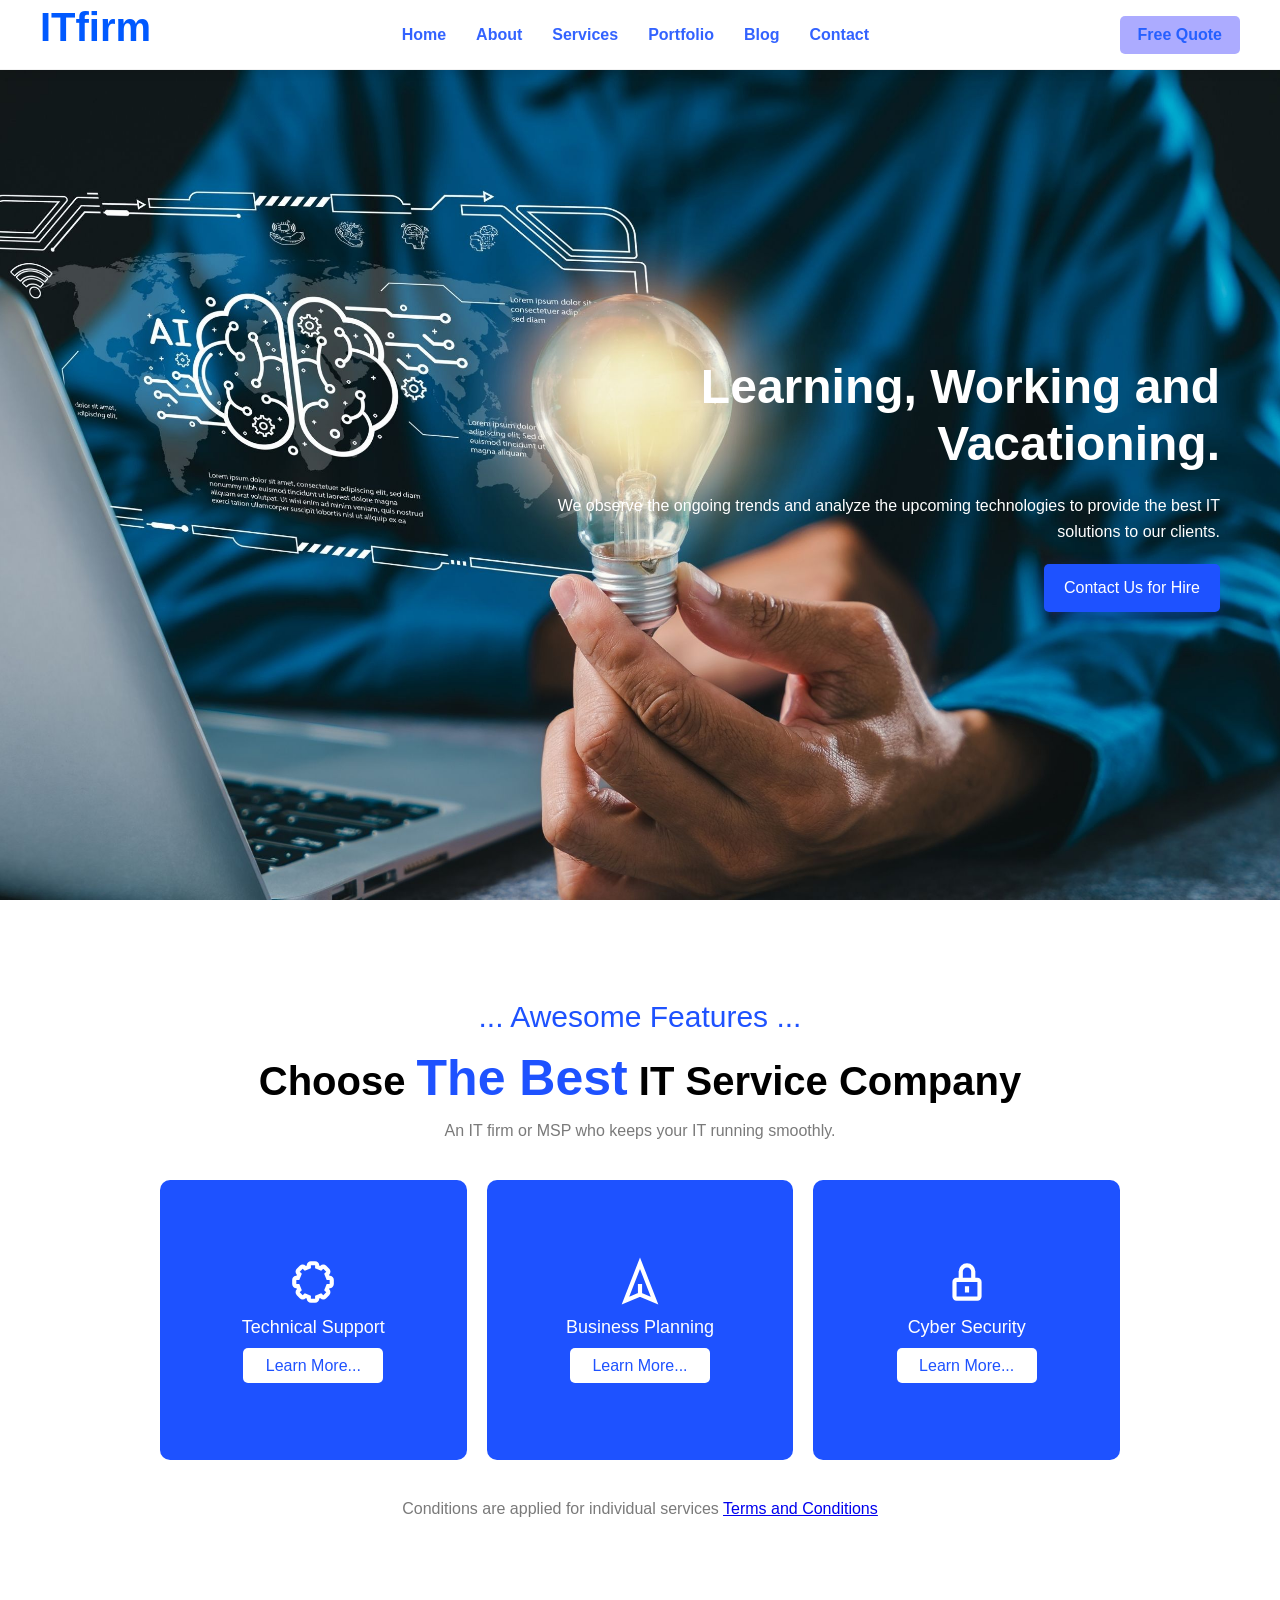
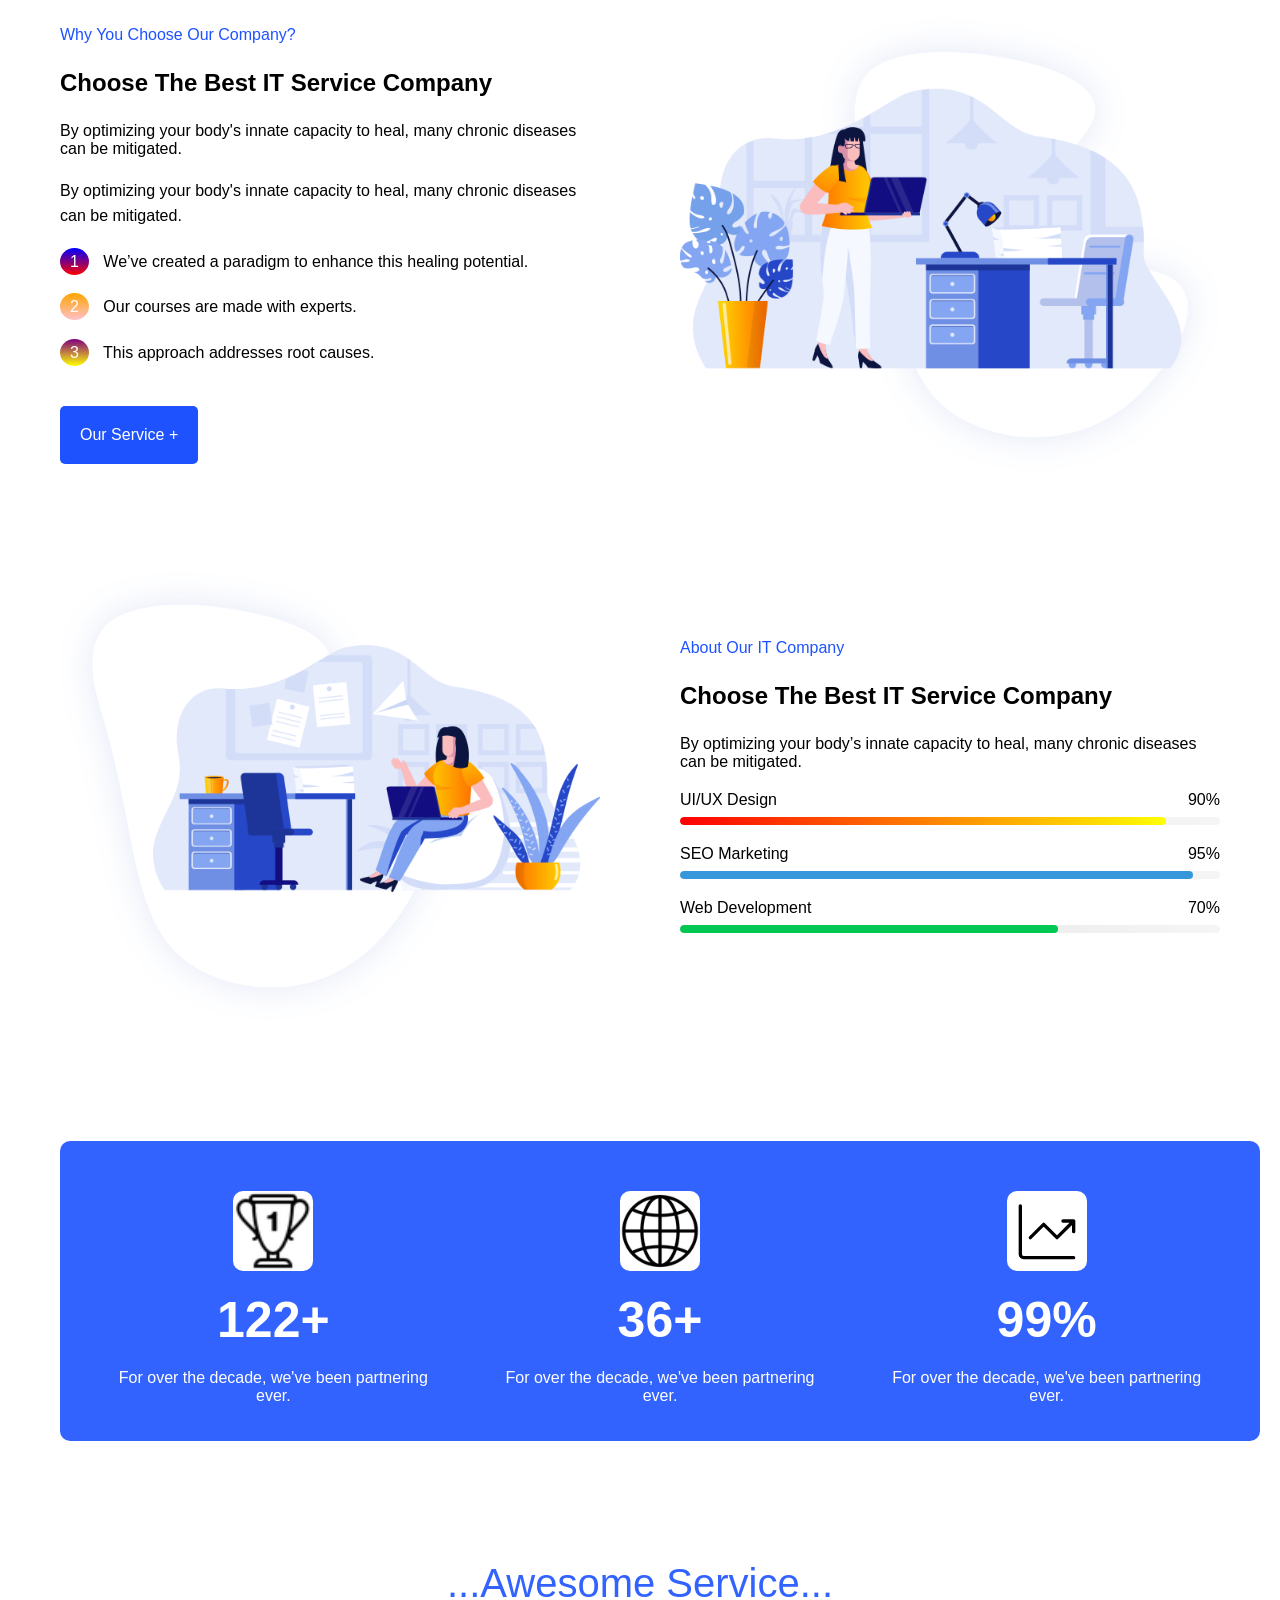
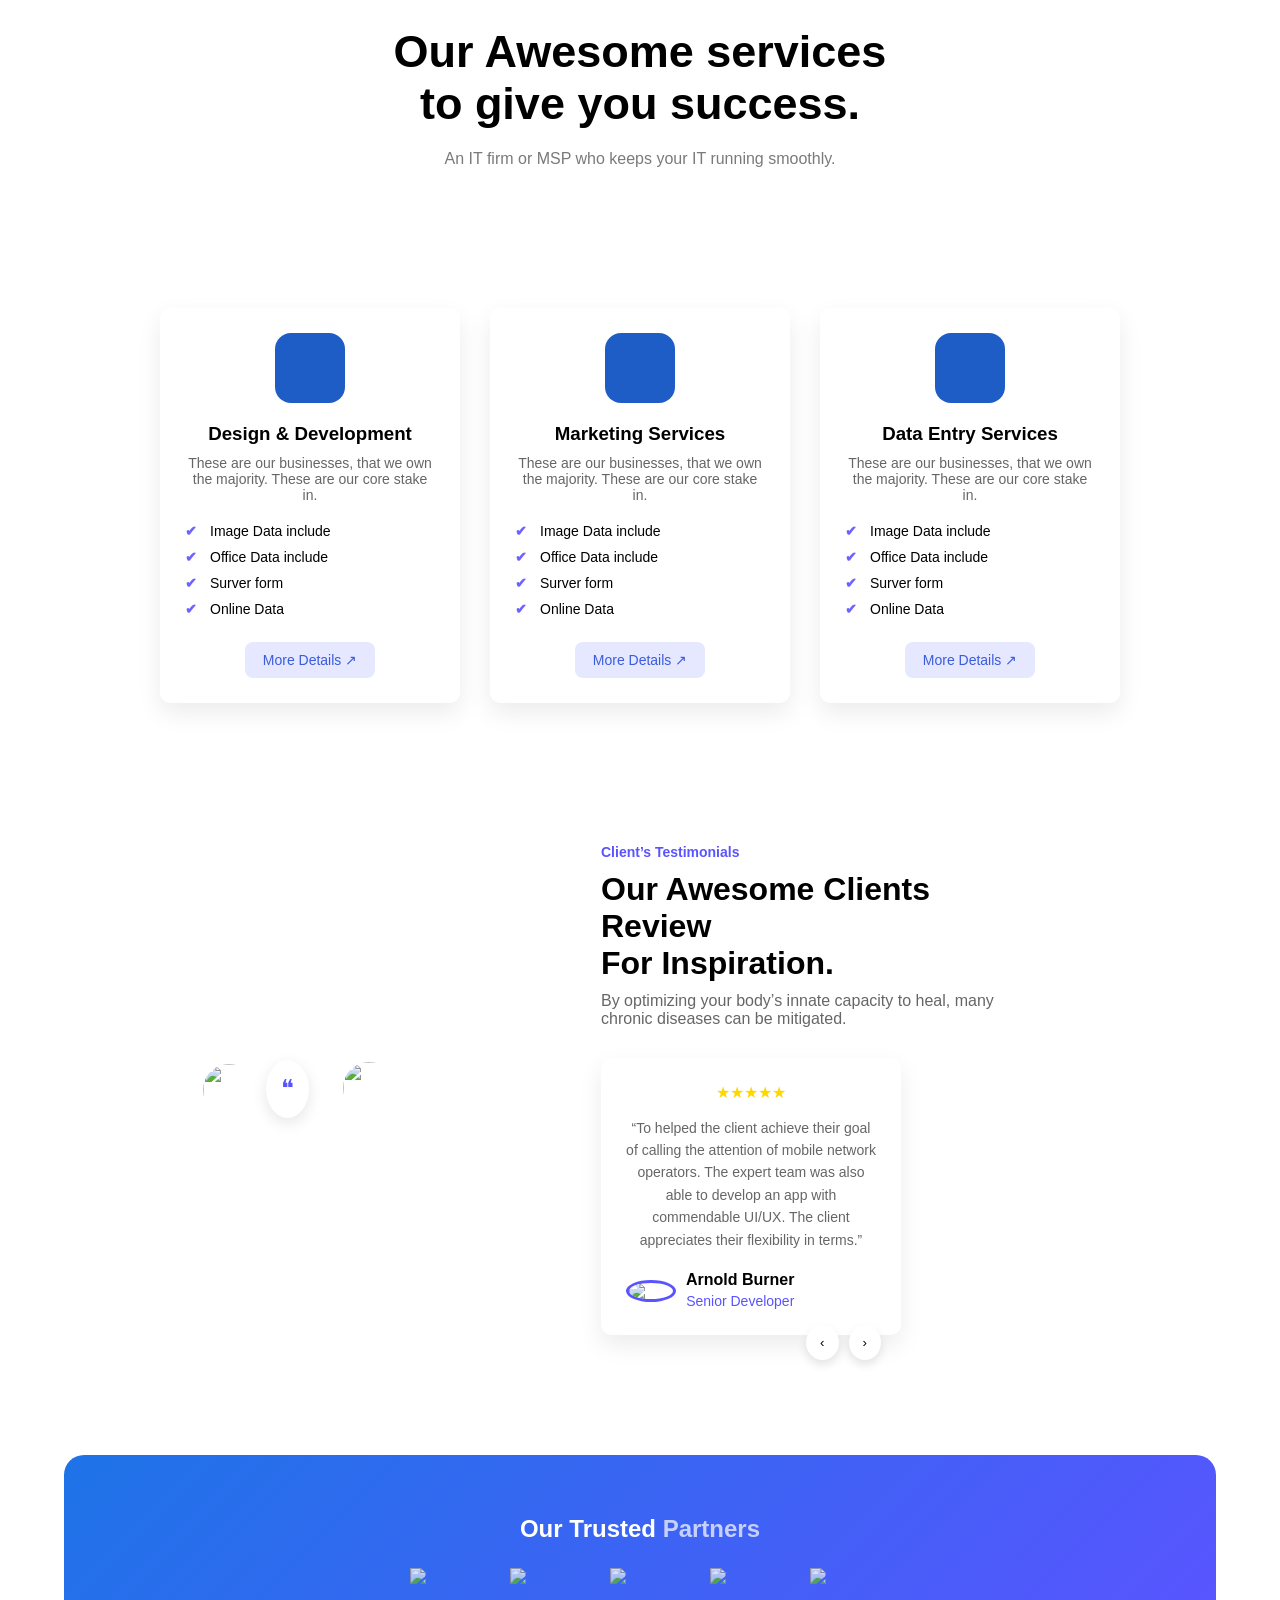
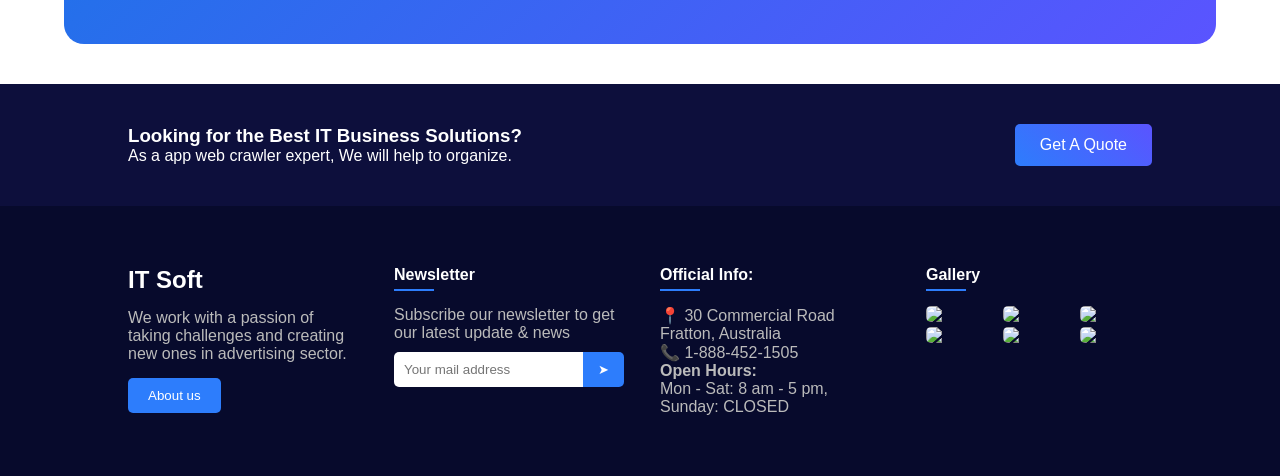
==== commit edd55c69: "final out" ====
--- a/index.html
+++ b/index.html
@@ -31,7 +31,24 @@
                 <button>Free Quote</button>
             </div>
 
-        </div>
+            <!-- Hamburger Menu -->
+            <div class="hamburger" id="hamburger">
+                <span></span>
+                <span></span>
+                <span></span>
+            </div>
+
+        </div>
+
+        <!-- Mobile Navigation -->
+        <nav class="mobile-nav" id="mobileNav">
+            <a href="#home">Home</a>
+            <a href="#about">About</a>
+            <a href="#services">Services</a>
+            <a href="#portfolio">Portfolio</a>
+            <a href="#blog">Blog</a>
+            <a href="#contact">Contact</a>
+        </nav>
 
         <div class="hero">
 
@@ -216,5 +233,251 @@
 
     </section>
 
+    <section class="achive">
+        <div class="achive-container">
+
+            <div class="achive-content">
+                <img  src="./Assets/icons8-trophy-50.apng.png" alt="" class="trophy-img"> 
+                <h2>122+</h2>
+                <p>For over the decade, we've been partnering ever.</p>
+                
+            </div>
+            <div class="achive-content">
+                <img src="./Assets/icons8-globe-100.apng.png" alt="">
+                <h2>36+</h2>
+                <p>For over the decade, we've been partnering ever.</p>
+            </div>
+            <div class="achive-content">
+                <svg class="w-6 h-6 text-gray-800 dark:text-white" aria-hidden="true" xmlns="http://www.w3.org/2000/svg" width="80" height="80" fill="none" viewBox="0 0 24 24">
+                <path stroke="currentColor" stroke-linecap="round" stroke-linejoin="round" stroke-width="1" d="M4 4.5V19a1 1 0 0 0 1 1h15M7 14l4-4 4 4 5-5m0 0h-3.207M20 9v3.207"/>
+                </svg>
+                <h2>99%</h2>
+                <p>For over the decade, we've been partnering ever.</p>
+                
+            </div>
+        </div>
+
+    </section>
+
+    <section class="awesome">
+        
+        <div class="awesome-service">
+
+            <div class="awesome-title">
+
+                <p>...Awesome Service...</p>
+                <h1>Our Awesome services to give you success.</h1>
+                <p class="gray-text">
+                    An IT firm or MSP who keeps your IT running smoothly.
+                </p>
+
+            </div>
+        </div>
+
+        <div class="container">
+
+            <!-- Card 1 -->
+            <div class="card">
+                <div class="icon">
+                <img src="https://cdn-icons-png.flaticon.com/512/1055/1055687.png" alt="">
+                </div>
+                <h3>Design & Development</h3>
+                <p>These are our businesses, that we own the majority. These are our core stake in.</p>
+
+                <ul>
+                <li>Image Data include</li>
+                <li>Office Data include</li>
+                <li>Surver form</li>
+                <li>Online Data</li>
+                </ul>
+
+                <a href="#" class="btn">More Details ↗</a>
+            </div>
+
+            <!-- Card 2 -->
+            <div class="card">
+                <div class="icon">
+                <img src="https://cdn-icons-png.flaticon.com/512/2920/2920277.png" alt="">
+                </div>
+                <h3>Marketing Services</h3>
+                <p>These are our businesses, that we own the majority. These are our core stake in.</p>
+
+                <ul>
+                <li>Image Data include</li>
+                <li>Office Data include</li>
+                <li>Surver form</li>
+                <li>Online Data</li>
+                </ul>
+
+                <a href="#" class="btn">More Details ↗</a>
+            </div>
+
+            <!-- Card 3 -->
+            <div class="card">
+                <div class="icon">
+                <img src="https://cdn-icons-png.flaticon.com/512/1828/1828817.png" alt="">
+                </div>
+                <h3>Data Entry Services</h3>
+                <p>These are our businesses, that we own the majority. These are our core stake in.</p>
+
+                <ul>
+                <li>Image Data include</li>
+                <li>Office Data include</li>
+                <li>Surver form</li>
+                <li>Online Data</li>
+                </ul>
+
+                <a href="#" class="btn">More Details ↗</a>
+            </div>
+        </div>
+    </section>
+    <section class="testimonial">
+
+  <div class="left">
+    <div class="main-img">
+      <img src="https://images.unsplash.com/photo-1580489944761-15a19d654956" alt="">
+    </div>
+
+    <!-- floating avatars -->
+    <img class="avatar top" src="https://randomuser.me/api/portraits/women/44.jpg">
+    <img class="avatar bottom" src="https://randomuser.me/api/portraits/men/32.jpg">
+
+    <!-- quote icon -->
+    <div class="quote">❝</div>
+  </div>
+
+  <div class="right">
+    <span class="tag">Client’s Testimonials</span>
+    <h2>Our Awesome Clients Review <br> For Inspiration.</h2>
+
+    <p class="desc">
+      By optimizing your body’s innate capacity to heal, many chronic diseases can be mitigated.
+    </p>
+
+    <div class="card">
+      <div class="stars">★★★★★</div>
+
+      <p class="review">
+        “To helped the client achieve their goal of calling the attention of mobile network operators.
+        The expert team was also able to develop an app with commendable UI/UX. The client appreciates their flexibility in terms.”
+      </p>
+
+      <div class="user">
+        <img src="https://randomuser.me/api/portraits/men/45.jpg">
+        <div>
+          <h4>Arnold Burner</h4>
+          <span>Senior Developer</span>
+        </div>
+      </div>
+
+      <div class="nav-btns">
+        <button>‹</button>
+        <button>›</button>
+      </div>
+    </div>
+
+  </div>
+
+</section>
+
+
+<!-- TRUSTED PARTNERS -->
+<section class="partners">
+  <h2>Our Trusted <span>Partners</span></h2>
+
+  <div class="logos">
+    <img src="https://cdn-icons-png.flaticon.com/512/2111/2111320.png">
+    <img src="https://cdn-icons-png.flaticon.com/512/732/732229.png">
+    <img src="https://cdn-icons-png.flaticon.com/512/179/179309.png">
+    <img src="https://cdn-icons-png.flaticon.com/512/300/300221.png">
+    <img src="https://cdn-icons-png.flaticon.com/512/5968/5968672.png">
+  </div>
+</section>
+
+<!-- CTA -->
+<section class="cta">
+  <div class="cta-content">
+    <div>
+      <h3>Looking for the Best IT Business Solutions?</h3>
+      <p>As a app web crawler expert, We will help to organize.</p>
+    </div>
+    <a href="#" class="cta-btn">Get A Quote</a>
+  </div>
+</section>
+
+<!-- FOOTER -->
+<footer class="footer">
+  <div class="footer-container">
+
+    <!-- About -->
+    <div class="col">
+      <h2 class="logo">IT Soft</h2>
+      <p>We work with a passion of taking challenges and creating new ones in advertising sector.</p>
+      <button class="about-btn">About us</button>
+    </div>
+
+    <!-- Newsletter -->
+    <div class="col">
+      <h4>Newsletter</h4>
+      <p>Subscribe our newsletter to get our latest update & news</p>
+      <div class="newsletter">
+        <input type="email" placeholder="Your mail address">
+        <button>➤</button>
+      </div>
+    </div>
+
+    <!-- Info -->
+    <div class="col">
+      <h4>Official Info:</h4>
+      <p>📍 30 Commercial Road<br>Fratton, Australia</p>
+      <p>📞 1-888-452-1505</p>
+      <p><strong>Open Hours:</strong><br>Mon - Sat: 8 am - 5 pm,<br>Sunday: CLOSED</p>
+    </div>
+
+    <!-- Gallery -->
+    <div class="col">
+      <h4>Gallery</h4>
+      <div class="gallery">
+        <img src="https://picsum.photos/80?1">
+        <img src="https://picsum.photos/80?2">
+        <img src="https://picsum.photos/80?3">
+        <img src="https://picsum.photos/80?4">
+        <img src="https://picsum.photos/80?5">
+        <img src="https://picsum.photos/80?6">
+      </div>
+    </div>
+
+  </div>
+</footer>
+
+<!-- Hamburger Menu Script -->
+<script>
+  const hamburger = document.getElementById('hamburger');
+  const mobileNav = document.getElementById('mobileNav');
+  const mobileNavLinks = mobileNav.querySelectorAll('a');
+
+  // Toggle menu on hamburger click
+  hamburger.addEventListener('click', function() {
+    hamburger.classList.toggle('active');
+    mobileNav.classList.toggle('active');
+  });
+
+  // Close menu when a link is clicked
+  mobileNavLinks.forEach(link => {
+    link.addEventListener('click', function() {
+      hamburger.classList.remove('active');
+      mobileNav.classList.remove('active');
+    });
+  });
+
+  // Close menu when clicking outside
+  document.addEventListener('click', function(event) {
+    if (!event.target.closest('.nav-container') && !event.target.closest('.mobile-nav')) {
+      hamburger.classList.remove('active');
+      mobileNav.classList.remove('active');
+    }
+  });
+</script>
+
 </body>
 </html>
--- a/index.css
+++ b/index.css
@@ -11,6 +11,81 @@
 body{
   font-family: 'Poppins', sans-serif;
   background-color: #fff;
+  overflow-x: hidden;
+}
+
+/* ANIMATIONS */
+@keyframes fadeInUp {
+  from {
+    opacity: 0;
+    transform: translateY(30px);
+  }
+  to {
+    opacity: 1;
+    transform: translateY(0);
+  }
+}
+
+@keyframes fadeInDown {
+  from {
+    opacity: 0;
+    transform: translateY(-30px);
+  }
+  to {
+    opacity: 1;
+    transform: translateY(0);
+  }
+}
+
+@keyframes fadeInLeft {
+  from {
+    opacity: 0;
+    transform: translateX(-30px);
+  }
+  to {
+    opacity: 1;
+    transform: translateX(0);
+  }
+}
+
+@keyframes fadeInRight {
+  from {
+    opacity: 0;
+    transform: translateX(30px);
+  }
+  to {
+    opacity: 1;
+    transform: translateX(0);
+  }
+}
+
+@keyframes slideInScale {
+  from {
+    opacity: 0;
+    transform: scale(0.9);
+  }
+  to {
+    opacity: 1;
+    transform: scale(1);
+  }
+}
+
+@keyframes bounce {
+  0%, 100% {
+    transform: translateY(0);
+  }
+  50% {
+    transform: translateY(-10px);
+  }
+}
+
+@keyframes pulse {
+  0%, 100% {
+    opacity: 1;
+  }
+  50% {
+    opacity: 0.7;
+  }
 }
 
 /* -------------------- */
@@ -40,9 +115,24 @@
 /* -------------------- */
 /* NAVBAR */
 /* -------------------- */
+.logo {
+  display: flex;
+  align-items: center;
+  flex-shrink: 0;
+}
+
 .logo h1{
   font-size: 40px;
   color: rgb(0, 89, 255);
+  animation: fadeInDown 0.8s ease-out;
+  transition: all 0.3s ease;
+  margin: 0;
+  white-space: nowrap;
+}
+
+.logo h1:hover {
+  transform: scale(1.05);
+  color: #1e52ff;
 }
 
 .nav-container{
@@ -57,12 +147,23 @@
   width: 100%;              /* IMPORTANT */
   padding: 15px 40px;
   background-color: white;
+  box-shadow: 0 2px 10px rgba(0, 0, 0, 0.1);
+  animation: fadeInDown 0.6s ease-out;
+  backdrop-filter: blur(10px);
+  background-color: rgba(255, 255, 255, 0.95);
+  transition: all 0.3s ease;
+  top: 0;
+  left: 0;
+  right: 0;
+  height: 70px;
+  border-bottom: 1px solid rgba(0, 0, 0, 0.05);
 }
 
 nav{
   display: flex;
   gap: 30px;
   flex-wrap: wrap;
+  justify-content: center;
 }
 
 nav a{
@@ -70,6 +171,120 @@
   color: #3363ff;
   font-size: 16px;
   font-weight: bold;
+  position: relative;
+  transition: all 0.3s ease;
+  animation: fadeInDown 0.8s ease-out backwards;
+}
+
+nav a:nth-child(1) { animation-delay: 0.1s; }
+nav a:nth-child(2) { animation-delay: 0.2s; }
+nav a:nth-child(3) { animation-delay: 0.3s; }
+nav a:nth-child(4) { animation-delay: 0.4s; }
+nav a:nth-child(5) { animation-delay: 0.5s; }
+nav a:nth-child(6) { animation-delay: 0.6s; }
+
+nav a:hover {
+  color: #1e52ff;
+  transform: translateY(-3px);
+}
+
+nav a::after {
+  content: '';
+  position: absolute;
+  width: 0;
+  height: 2px;
+  bottom: -5px;
+  left: 0;
+  background-color: #1e52ff;
+  transition: width 0.3s ease;
+}
+
+nav a:hover::after {
+  width: 100%;
+}
+
+/* HAMBURGER MENU */
+.hamburger {
+  display: none;
+  flex-direction: column;
+  cursor: pointer;
+  gap: 6px;
+  z-index: 1001;
+}
+
+.hamburger span {
+  width: 25px;
+  height: 3px;
+  background-color: #3363ff;
+  border-radius: 2px;
+  transition: all 0.3s ease;
+  display: block;
+}
+
+.hamburger.active span:nth-child(1) {
+  transform: rotate(45deg) translate(10px, 10px);
+}
+
+.hamburger.active span:nth-child(2) {
+  opacity: 0;
+  transform: translateX(-10px);
+}
+
+.hamburger.active span:nth-child(3) {
+  transform: rotate(-45deg) translate(8px, -8px);
+}
+
+/* Mobile Navigation */
+.mobile-nav {
+  display: none;
+  position: fixed;
+  top: 70px;
+  left: 0;
+  right: 0;
+  background: white;
+  flex-direction: column;
+  gap: 0;
+  padding: 0;
+  box-shadow: 0 4px 12px rgba(0, 0, 0, 0.1);
+  max-height: calc(100vh - 70px);
+  overflow-y: auto;
+  z-index: 999;
+  animation: slideInDown 0.4s ease-out;
+  border-bottom: 1px solid rgba(0, 0, 0, 0.05);
+}
+
+.mobile-nav.active {
+  display: flex;
+}
+
+.mobile-nav a {
+  padding: 15px 20px;
+  text-decoration: none;
+  color: #3363ff;
+  font-size: 16px;
+  font-weight: bold;
+  border-bottom: 1px solid #f0f0f0;
+  transition: all 0.3s ease;
+  text-align: center;
+  animation: fadeInDown 0.5s ease-out;
+  display: block;
+  width: 100%;
+}
+
+.mobile-nav a:hover {
+  background-color: #f5f7ff;
+  color: #1e52ff;
+  transform: translateX(10px);
+}
+
+.mobile-nav a:last-child {
+  border-bottom: none;
+}
+
+.quotes-btn {
+  flex-shrink: 0;
+  display: flex;
+  align-items: center;
 }
 
 .quotes-btn button{
@@ -81,6 +296,15 @@
   border: none;
   border-radius: 5px;
   cursor: pointer;
+  animation: fadeInRight 0.8s ease-out;
+  transition: all 0.3s ease;
+}
+
+.quotes-btn button:hover {
+  background-color: #0400ff;
+  color: white;
+  transform: scale(1.05);
+  box-shadow: 0 5px 15px rgba(4, 0, 255, 0.3);
 }
 
 /* -------------------- */
@@ -92,28 +316,43 @@
 
 .hero{
   flex: 1;
-  min-height: 90vh;
+  min-height: calc(100vh - 70px);
   display: flex;
   justify-content: flex-end;
   align-items: center; /* center vertically */
   background-image: url("./Assets/Untitled design (1).jpg");
   background-size: cover;
   background-position: center;
-  padding: 20px;
+  padding: 40px 60px;
+  margin-top: 70px;
+  position: relative;
 }
 
 .hero-content{
   max-width: 700px;
   color: white;
+  animation: fadeInUp 1s ease-out;
+  text-align: right;
+  width: 100%;
 }
 
 .hero-content h1{
   font-size: 48px;
   margin-bottom: 20px;
+  animation: fadeInUp 1s ease-out 0.2s backwards;
+  line-height: 1.2;
+  word-wrap: break-word;
+}
+
+.hero-content p {
+  animation: fadeInUp 1s ease-out 0.4s backwards;
+  line-height: 1.6;
+  word-wrap: break-word;
 }
 
 .contact-btn{
   margin-top: 20px;
+  animation: fadeInUp 1s ease-out 0.6s backwards;
 }
 
 .contact-btn button{
@@ -124,6 +363,14 @@
   border: none;
   border-radius: 5px;
   cursor: pointer;
+  transition: all 0.3s ease;
+  box-shadow: 0 4px 15px rgba(30, 82, 255, 0.3);
+}
+
+.contact-btn button:hover {
+  background-color: #0400ff;
+  transform: translateY(-3px);
+  box-shadow: 0 8px 25px rgba(30, 82, 255, 0.5);
 }
 
 /* -------------------- */
@@ -132,26 +379,35 @@
 .service{
   align-items: center;
   text-align: center;
-  margin-top: 100px;
+  margin-top: 30px;
+  padding: 0 20px;
 }
 
 .service-title{
   min-width: 600px;
   width: 100%;
   align-items: center;
-
+  animation: fadeInUp 0.8s ease-out;
 }
 
 .service-title h1{
   margin:15px 0;
   font-size: 40px;
+  animation: fadeInUp 0.8s ease-out 0.2s backwards;
 }
 
 .service-title .blue{
   font-size: 30px;
-}
+  color: #1e52ff;
+  animation: fadeInUp 0.8s ease-out 0.1s backwards;
+}
+
 .service-title span:first-child {
   font-size: 50px;
+}
+
+.service-title p {
+  animation: fadeInUp 0.8s ease-out 0.3s backwards;
 }
 
 /* CARDS */
@@ -162,6 +418,7 @@
   gap: 20px;
   max-width: 1200px;
   width: 100%;
+  padding: 0 20px;
 }
 
 .service-cards{
@@ -177,11 +434,24 @@
   justify-content: center;
   align-items: center;
   gap: 10px;
+  animation: slideInScale 0.6s ease-out;
+  transition: all 0.3s ease;
+  cursor: pointer;
+}
+
+.service-cards:nth-child(1) { animation-delay: 0.1s; }
+.service-cards:nth-child(2) { animation-delay: 0.2s; }
+.service-cards:nth-child(3) { animation-delay: 0.3s; }
+
+.service-cards:hover{
+  transform: translateY(-10px);
+  box-shadow: 0 15px 40px rgba(30, 82, 255, 0.4);
 }
 
 .service-cards svg{
   width: 50px;
   height: 50px;
+  animation: bounce 2s infinite;
 }
 
 .service-cards button{
@@ -193,6 +463,13 @@
   height: 35px;
   border-radius: 5px;
   cursor: pointer;
+  transition: all 0.3s ease;
+}
+
+.service-cards button:hover {
+  background-color: #1e52ff;
+  color: white;
+  transform: scale(1.05);
 }
 
 .terms-condition{
@@ -214,18 +491,35 @@
   justify-content:space-evenly;
   max-width: 1200px;
   margin: 100px auto;
+  padding: 0 20px;
+}
+
+.choose-title{
+  animation: fadeInLeft 0.8s ease-out;
 }
 
 .choose-title h1{
   margin: 25px 0;
+  animation: fadeInUp 0.8s ease-out 0.2s backwards;
 }
 
 .choose-title p:first-child{
   color: #1e52ff;
+  animation: fadeInUp 0.8s ease-out 0.1s backwards;
+}
+
+.choose-title p:last-child {
+  animation: fadeInUp 0.8s ease-out 0.3s backwards;
+}
+
+.choose-content{
+  animation: fadeInRight 0.8s ease-out;
 }
 
 .choose-content p{
   margin: 20px 0;
+  animation: fadeInUp 0.8s ease-out backwards;
+  line-height: 1.6;
 }
 
 .choose-content span{
@@ -233,12 +527,16 @@
   border-radius: 50%;
   color: white;
   margin-right: 10px;
-  
+  transition: all 0.3s ease;
 }
 
 .one{ background: linear-gradient(blue, red); }
 .two{ background: linear-gradient(orange, pink); }
 .three{ background: linear-gradient(purple, yellow); }
+
+.choose-content span:hover {
+  transform: scale(1.2) rotate(10deg);
+}
 
 .Our-service-btn{
   margin-top: 20px;
@@ -248,11 +546,25 @@
   padding:20px 20px;
   border-radius: 5px;
   cursor: pointer;
+  animation: slideInScale 0.8s ease-out;
+  transition: all 0.3s ease;
+}
+
+.Our-service-btn:hover {
+  background: #0400ff;
+  transform: translateY(-5px);
+  box-shadow: 0 10px 25px rgba(30, 82, 255, 0.4);
 }
 
 .choose-us img{
   width: 100%;
   max-width: 700px;
+  animation: fadeInRight 0.8s ease-out;
+  transition: transform 0.3s ease;
+}
+
+.choose-us img:hover {
+  transform: scale(1.05);
 }
 
 /* -------------------- */
@@ -266,24 +578,47 @@
   justify-content:space-evenly;
   max-width: 1200px;
   margin: 100px auto;
+  padding: 0 20px;
 }
 
 .about img{
   width: 100%;
   max-width: 700px;
+  animation: fadeInLeft 0.8s ease-out;
+  border-radius: 10px;
+  transition: transform 0.3s ease;
+}
+
+.about img:hover {
+  transform: scale(1.05);
+}
+
+.about-container{
+  animation: fadeInRight 0.8s ease-out;
 }
 
 .about-title h1{
   margin: 25px 0;
+  animation: fadeInUp 0.8s ease-out 0.2s backwards;
+}
+
+.about-title p:first-child {
+  animation: fadeInUp 0.8s ease-out 0.1s backwards;
+}
+
+.about-title p:last-child {
+  animation: fadeInUp 0.8s ease-out 0.3s backwards;
 }
 
 .about-service{
   margin-top: 20px;
+  animation: fadeInUp 0.8s ease-out 0.4s backwards;
 }
 
 /* Progress Box */
 .progress-box{
   margin: 20px 0;
+  animation: slideInScale 0.6s ease-out;
 }
 
 /* Title Row */
@@ -292,6 +627,7 @@
   justify-content: space-between;
   margin-bottom: 8px;
   font-weight: 500;
+  animation: fadeInUp 0.6s ease-out;
 }
 
 /* Background Bar */
@@ -301,113 +637,1327 @@
   background-color: #ddd;
   border-radius: 10px;
   overflow: hidden;
+  background: linear-gradient(90deg, #e0e0e0 0%, #f5f5f5 100%);
 }
 
 /* Fill */
 .progress-fill{
   height: 100%;
   border-radius: 10px;
+  animation: slideInScale 1.5s ease-out forwards;
+  transform-origin: left;
 }
 
 /* Individual Progress */
 .ux{
   width: 90%;
   background: linear-gradient(to right, red, yellow);
+  animation: slideInScale 1.5s ease-out;
 }
 
 .seo{
   width: 95%;
   background: #3498db;
+  animation: slideInScale 1.8s ease-out;
 }
 
 .web{
   width: 70%;
   background: #00c853;
-}
-
-
-
-
-
-
-
-
-
-
-
-
-
-
-
-
-
-
-
-
-
+  animation: slideInScale 1.2s ease-out;
+}
+.achive-content>:first-child{
+  margin-top: 10px;
+  width: 80px;
+  height: 80px;
+  background-color: white;
+  border-radius: 10px;
+  color: black;
+  animation: slideInScale 0.6s ease-out;
+  transition: transform 0.3s ease;
+}
+
+.achive-content>:first-child:hover {
+  transform: scale(1.1) rotate(5deg);
+}
+
+.achive-content>:nth-child(2){
+  font-size: 50px;
+  animation: bounce 2s infinite;
+}
+
+.achive{
+  display: flex;
+  align-items: center;
+  justify-content: center;
+  width: 100%;
+  margin: 20px;
+  padding: 20px;
+}
+
+.achive-content{
+  display: flex;
+  gap: 20px;
+  align-items: center;
+  justify-content: center;
+  text-align: center;
+  flex-direction: column;
+  flex-wrap: wrap;
+  margin: 20px;
+  max-width: 350px;
+  color: white;
+  animation: slideInScale 0.6s ease-out;
+}
+
+.achive-content:nth-child(1) { animation-delay: 0.1s; }
+.achive-content:nth-child(2) { animation-delay: 0.2s; }
+.achive-content:nth-child(3) { animation-delay: 0.3s; }
+
+.achive-content h2 {
+  animation: fadeInUp 0.8s ease-out;
+}
+
+.achive-content p {
+  animation: fadeInUp 0.8s ease-out 0.1s backwards;
+}
+
+.achive-container{
+  margin-top: 50px auto;
+  display: grid;
+  grid-template-columns: repeat(3,1fr);
+  max-width: 1200px;
+  justify-content: center;
+  align-items: center;
+  background-color: #3363ff;
+  height: 300px;
+  border-radius: 10px;
+  padding: 20px;
+}
+/* 
+ service
+ */
+
+.awesome-service{
+  text-align: center;
+  display: flex;
+  justify-content: center;
+  align-items: center;
+  margin: 20px;
+  padding: 60px 20px;
+}
+
+.awesome-title{
+  width: 45%;
+  animation: fadeInUp 0.8s ease-out;
+}
+
+.awesome-title p:first-child{
+  font-size: 40px;
+  color: #3363ff;
+  margin: 20px;
+  animation: fadeInDown 0.8s ease-out;
+}
+
+.awesome-title h1{
+  font-size: 45px;
+  color: #000000;
+  margin: 20px;
+  animation: fadeInUp 0.8s ease-out 0.2s backwards;
+}
+
+.awesome-title p:last-child {
+  animation: fadeInUp 0.8s ease-out 0.3s backwards;
+}
+
+.container {
+  display: flex;
+  justify-content: center;
+  gap: 30px;
+  padding: 60px 20px;
+  flex-wrap: wrap;
+  max-width: 1400px;
+  margin: 0 auto;
+}
+
+.card {
+  background: #fff;
+  width: 300px;
+  padding: 30px 25px;
+  border-radius: 12px;
+  text-align: center;
+  box-shadow: 0 10px 25px rgba(0,0,0,0.08);
+  transition: all 0.3s ease;
+  animation: slideInScale 0.6s ease-out;
+}
+
+.card:nth-child(1) { animation-delay: 0.1s; }
+.card:nth-child(2) { animation-delay: 0.2s; }
+.card:nth-child(3) { animation-delay: 0.3s; }
+
+.card:hover {
+  transform: translateY(-15px);
+  box-shadow: 0 20px 40px rgba(0,0,0,0.15);
+}
+
+.icon {
+  width: 70px;
+  height: 70px;
+  background: #1e5cc6;
+  border-radius: 16px;
+  display: flex;
+  align-items: center;
+  justify-content: center;
+  margin: 0 auto 20px;
+  animation: bounce 2s infinite;
+  transition: all 0.3s ease;
+}
+
+.card:hover .icon {
+  background: #3363ff;
+  transform: scale(1.1);
+}
+
+.icon img {
+  width: 35px;
+  filter: invert(1);
+}
+
+.card h3 {
+  margin-bottom: 10px;
+  animation: fadeInUp 0.6s ease-out;
+}
+
+.card p {
+  font-size: 14px;
+  color: #666;
+  margin-bottom: 20px;
+  animation: fadeInUp 0.6s ease-out 0.1s backwards;
+}
+
+.card ul {
+  list-style: none;
+  text-align: left;
+  margin-bottom: 25px;
+  animation: fadeInUp 0.6s ease-out 0.2s backwards;
+}
+
+.card ul li {
+  margin: 10px 0;
+  position: relative;
+  padding-left: 25px;
+  font-size: 14px;
+  transition: all 0.3s ease;
+}
+
+.card ul li:hover {
+  transform: translateX(5px);
+}
+
+/* Check icon */
+.card ul li::before {
+  content: "✔";
+  position: absolute;
+  left: 0;
+  color: #6c63ff;
+  font-weight: bold;
+}
+
+.btn {
+  display: inline-block;
+  padding: 10px 18px;
+  background: #e6e8ff;
+  color: #3b5bdb;
+  border-radius: 8px;
+  text-decoration: none;
+  font-size: 14px;
+  transition: all 0.3s ease;
+  animation: slideInScale 0.6s ease-out 0.3s backwards;
+}
+
+.btn:hover {
+  background: #3b5bdb;
+  color: #fff;
+  transform: translateY(-3px);
+  box-shadow: 0 8px 15px rgba(59, 91, 219, 0.3);
+}
+
+.testimonial {
+  display: flex;
+  align-items: center;
+  justify-content: space-around;
+  padding: 80px 10%;
+  gap: 20px;
+}
+
+/* LEFT SIDE */
+.left {
+  position: relative;
+  animation: fadeInLeft 0.8s ease-out;
+}
+
+.main-img img {
+  width: 320px;
+  border-radius: 50%;
+  animation: slideInScale 0.8s ease-out;
+  transition: transform 0.3s ease;
+}
+
+.main-img img:hover {
+  transform: scale(1.05);
+}
+
+.avatar {
+  width: 60px;
+  height: 60px;
+  border-radius: 50%;
+  position: absolute;
+  border: 4px solid #fff;
+  animation: slideInScale 0.6s ease-out;
+}
+
+.avatar.top {
+  top: -20px;
+  right: 20px;
+  animation-delay: 0.2s;
+}
+
+.avatar.bottom {
+  bottom: -20px;
+  left: 60px;
+  animation-delay: 0.3s;
+}
+
+.quote {
+  position: absolute;
+  right: -30px;
+  top: 50%;
+  transform: translateY(-50%);
+  background: #fff;
+  padding: 15px;
+  border-radius: 50%;
+  font-size: 24px;
+  color: #5a54ff;
+  box-shadow: 0 5px 15px rgba(0,0,0,0.1);
+  animation: pulse 2s infinite;
+}
+
+/* RIGHT SIDE */
+.right {
+  max-width: 400px;
+  animation: fadeInRight 0.8s ease-out;
+}
+
+.tag {
+  color: #5a54ff;
+  font-size: 14px;
+  font-weight: 600;
+  animation: fadeInUp 0.6s ease-out;
+}
+
+.right h2 {
+  font-size: 32px;
+  margin: 10px 0;
+  animation: fadeInUp 0.6s ease-out 0.1s backwards;
+}
+
+.desc {
+  color: #666;
+  margin-bottom: 30px;
+  animation: fadeInUp 0.6s ease-out 0.2s backwards;
+}
+
+/* CARD */
+.card {
+  background: #fff;
+  padding: 25px;
+  border-radius: 10px;
+  box-shadow: 0 10px 25px rgba(0,0,0,0.08);
+  position: relative;
+  animation: slideInScale 0.8s ease-out 0.3s backwards;
+  transition: all 0.3s ease;
+}
+
+.card:hover {
+  box-shadow: 0 15px 35px rgba(0,0,0,0.15);
+  transform: translateY(-5px);
+}
+
+.stars {
+  color: gold;
+  margin-bottom: 15px;
+  animation: fadeInUp 0.6s ease-out;
+}
+
+.review {
+  color: #555;
+  line-height: 1.6;
+  margin-bottom: 20px;
+  animation: fadeInUp 0.6s ease-out 0.1s backwards;
+}
+
+.user {
+  display: flex;
+  align-items: center;
+  gap: 10px;
+  animation: fadeInUp 0.6s ease-out 0.2s backwards;
+}
+
+.user img {
+  width: 50px;
+  border-radius: 50%;
+  border: 3px solid #5a54ff;
+  transition: transform 0.3s ease;
+}
+
+.user img:hover {
+  transform: scale(1.1);
+}
+
+.user h4 {
+  margin-bottom: 3px;
+}
+
+.user span {
+  color: #5a54ff;
+  font-size: 14px;
+}
+
+/* NAV BUTTONS */
+.nav-btns {
+  position: absolute;
+  bottom: -25px;
+  right: 20px;
+  display: flex;
+  gap: 5px;
+}
+
+.nav-btns button {
+  border: none;
+  background: #fff;
+  padding: 10px 14px;
+  margin-left: 5px;
+  border-radius: 50%;
+  cursor: pointer;
+  box-shadow: 0 5px 10px rgba(0,0,0,0.1);
+  transition: all 0.3s ease;
+  animation: slideInScale 0.6s ease-out;
+}
+
+.nav-btns button:nth-child(1) { animation-delay: 0.3s; }
+.nav-btns button:nth-child(2) { animation-delay: 0.4s; }
+
+.nav-btns button:hover {
+  background: #5a54ff;
+  color: #fff;
+  transform: scale(1.1);
+}
+
+
+/* PARTNERS */
+.partners {
+  background: linear-gradient(135deg, #1e73e8, #5a54ff);
+  color: #fff;
+  text-align: center;
+  padding: 60px 20px;
+  border-radius: 20px;
+  margin: 40px auto;
+  width: 80%;
+  max-width: 1200px;
+  animation: slideInScale 0.8s ease-out;
+}
+
+.partners h2 {
+  animation: fadeInUp 0.8s ease-out;
+}
+
+.partners h2 span {
+  opacity: 0.7;
+}
+
+.logos {
+  margin-top: 25px;
+  display: flex;
+  justify-content: center;
+  gap: 40px;
+  flex-wrap: wrap;
+}
+
+.logos img {
+  width: 60px;
+  opacity: 0.8;
+  animation: fadeInUp 0.6s ease-out;
+  transition: all 0.3s ease;
+}
+
+.logos img:nth-child(1) { animation-delay: 0.1s; }
+.logos img:nth-child(2) { animation-delay: 0.2s; }
+.logos img:nth-child(3) { animation-delay: 0.3s; }
+.logos img:nth-child(4) { animation-delay: 0.4s; }
+.logos img:nth-child(5) { animation-delay: 0.5s; }
+
+.logos img:hover {
+  opacity: 1;
+  transform: scale(1.15) rotate(5deg);
+}
+
+/* CTA */
+.cta {
+  background: #0d0f3c;
+  padding: 40px 10%;
+  color: #fff;
+}
+
+.cta-content {
+  display: flex;
+  justify-content: space-between;
+  align-items: center;
+  animation: fadeInUp 0.8s ease-out;
+  gap: 20px;
+}
+
+.cta-content div {
+  animation: fadeInLeft 0.8s ease-out;
+}
+
+.cta-content h3 {
+  animation: fadeInUp 0.8s ease-out 0.1s backwards;
+}
+
+.cta-content p {
+  animation: fadeInUp 0.8s ease-out 0.2s backwards;
+}
+
+.cta-btn {
+  background: linear-gradient(45deg, #2d7dfc, #5a54ff);
+  padding: 12px 25px;
+  color: #fff;
+  text-decoration: none;
+  border-radius: 5px;
+  animation: fadeInRight 0.8s ease-out;
+  transition: all 0.3s ease;
+  display: inline-block;
+}
+
+.cta-btn:hover {
+  transform: translateY(-3px);
+  box-shadow: 0 10px 25px rgba(45, 125, 252, 0.4);
+}
+
+/* FOOTER */
+.footer {
+  background: #070a2c;
+  color: #bbb;
+  padding: 60px 10%;
+}
+
+.footer-container {
+  display: flex;
+  gap: 40px;
+  flex-wrap: wrap;
+  max-width: 1400px;
+  margin: 0 auto;
+}
+
+.col {
+  flex: 1;
+  min-width: 220px;
+  animation: fadeInUp 0.8s ease-out;
+}
+
+.col:nth-child(1) { animation-delay: 0.1s; }
+.col:nth-child(2) { animation-delay: 0.2s; }
+.col:nth-child(3) { animation-delay: 0.3s; }
+.col:nth-child(4) { animation-delay: 0.4s; }
+
+.logo {
+  color: #fff;
+  margin-bottom: 15px;
+  animation: fadeInDown 0.8s ease-out;
+}
+
+.about-btn {
+  margin-top: 15px;
+  padding: 10px 20px;
+  background: #2d7dfc;
+  color: #fff;
+  border: none;
+  cursor: pointer;
+  animation: slideInScale 0.6s ease-out;
+  transition: all 0.3s ease;
+  border-radius: 5px;
+}
+
+.about-btn:hover {
+  background: #5a54ff;
+  transform: translateY(-3px);
+  box-shadow: 0 8px 15px rgba(45, 125, 252, 0.3);
+}
+
+.col h4 {
+  color: #fff;
+  margin-bottom: 15px;
+  position: relative;
+  animation: fadeInUp 0.6s ease-out;
+}
+
+.col h4::after {
+  content: "";
+  width: 40px;
+  height: 2px;
+  background: #2d7dfc;
+  display: block;
+  margin-top: 5px;
+  animation: slideInScale 0.6s ease-out;
+}
+
+/* NEWSLETTER */
+.newsletter {
+  display: flex;
+  margin-top: 10px;
+  animation: slideInScale 0.6s ease-out;
+}
+
+.newsletter input {
+  padding: 10px;
+  border: none;
+  flex: 1;
+  transition: all 0.3s ease;
+  border-radius: 5px 0 0 5px;
+}
+
+.newsletter input:focus {
+  outline: none;
+  box-shadow: 0 0 10px rgba(45, 125, 252, 0.3);
+}
+
+.newsletter button {
+  background: #2d7dfc;
+  border: none;
+  color: #fff;
+  padding: 0 15px;
+  cursor: pointer;
+  transition: all 0.3s ease;
+  border-radius: 0 5px 5px 0;
+}
+
+.newsletter button:hover {
+  background: #5a54ff;
+  transform: translateX(3px);
+}
+
+/* GALLERY */
+.gallery {
+  display: grid;
+  grid-template-columns: repeat(3, 1fr);
+  gap: 5px;
+  animation: slideInScale 0.6s ease-out;
+}
+
+.gallery img {
+  width: 100%;
+  transition: all 0.3s ease;
+  border-radius: 5px;
+}
+
+.gallery img:hover {
+  transform: scale(1.1);
+}
 
 /* -------------------- */
 /* RESPONSIVE */
 /* -------------------- */
 
-@media (max-width: 992px){
-
-  .hero-content h1{
+/* Large screens */
+@media (max-width: 1400px) {
+  .service-card-container {
+    max-width: 1000px;
+  }
+
+  .container {
+    max-width: 1200px;
+  }
+
+  .partners {
+    width: 90%;
+  }
+}
+
+/* Tablets and smaller desktops */
+@media (max-width: 992px) {
+  
+  body {
+    padding: 0;
+  }
+
+  .nav-container {
+    padding: 15px 20px;
+  }
+
+  .hero {
+    margin-top: 100px;
+    padding: 30px 20px;
+  }
+
+  .hero-content h1 {
     font-size: 36px;
   }
 
-  .service-title{
-    width: 80%;
+  .hero-content p {
+    font-size: 16px;
+  }
+
+  .service-title {
+    width: 90%;
+    padding: 0 20px;
+  }
+
+  .service-title h1 {
+    font-size: 32px;
   }
 
   .choose-us,
-  .about{
+  .about {
     grid-template-columns: 1fr;
     text-align: center;
-  }
-}
-
-@media (max-width: 768px){
-
-  .nav-container{
+    gap: 40px;
+    margin: 60px auto;
+    padding: 0 20px;
+  }
+
+  .choose-us img,
+  .about img {
+    max-width: 100%;
+    margin: 0 auto;
+  }
+
+  .testimonial {
     flex-direction: column;
+    text-align: center;
+    padding: 60px 20px;
+    gap: 40px;
+  }
+
+  .left {
+    margin-bottom: 30px;
+  }
+
+  .right {
+    max-width: 100%;
+  }
+
+  .awesome-title {
+    width: 80%;
+  }
+
+  .awesome-title h1 {
+    font-size: 36px;
+  }
+
+  .achive-container {
+    grid-template-columns: 1fr;
+    height: auto;
+    gap: 30px;
+    padding: 30px 20px;
+  }
+
+  .footer-container {
+    gap: 30px;
+  }
+
+  .partners {
+    width: 95%;
+    margin: 30px auto;
+    padding: 40px 20px;
+  }
+
+  .cta {
+    padding: 30px 20px;
+  }
+
+  .cta-content {
+    flex-direction: column;
+    gap: 20px;
+    text-align: center;
+  }
+}
+
+/* Tablets */
+@media (max-width: 768px) {
+
+  .nav-container {
+    flex-direction: row;
+    gap: 0;
+    padding: 12px 20px;
+    position: fixed;
+    width: 100%;
+    height: auto;
+    min-height: 60px;
+  }
+
+  .logo h1 {
+    font-size: 32px;
+  }
+
+  nav {
+    display: none;
+  }
+
+  .hamburger {
+    display: flex;
+  }
+
+  .mobile-nav {
+    display: none;
+  }
+
+  .mobile-nav.active {
+    display: flex;
+  }
+
+  .quotes-btn button {
+    padding: 8px 15px;
+    font-size: 14px;
+  }
+
+  .home {
+    margin-top: 0;
+  }
+
+  .hero {
+    justify-content: center;
+    align-items: center;
+    min-height: calc(100vh - 100px);
+    margin-top: 0;
+    padding: 60px 20px;
+    text-align: center;
+  }
+
+  .hero-content {
+    max-width: 100%;
+    text-align: center;
+    padding-right: 0;
+  }
+
+  .hero-content h1 {
+    font-size: 28px;
+    margin-bottom: 15px;
+  }
+
+  .hero-content p {
+    font-size: 14px;
+  }
+
+  .contact-btn button {
+    padding: 12px 18px;
+    font-size: 14px;
+  }
+
+  .service {
+    padding: 10px;
+  }
+
+  .service-title {
+    width: 100%;
+    min-width: unset;
+  }
+
+  .service-title h1 {
+    font-size: 28px;
+    margin: 10px 0;
+  }
+
+  .service-title p {
+    font-size: 14px;
+  }
+
+  .service-card-container {
+    grid-template-columns: 1fr;
     gap: 15px;
-  }
-
-  nav{
+    max-width: 100%;
+    padding: 0 10px;
+    margin: 20px auto;
+  }
+
+  .service-cards {
+    height: 250px;
+    padding: 15px;
+  }
+
+  .service-cards svg {
+    width: 40px;
+    height: 40px;
+  }
+
+  .terms-condition {
+    padding: 0 20px;
+    font-size: 12px;
+  }
+
+  .choose-us,
+  .about {
+    gap: 30px;
+    margin: 40px 0;
+  }
+
+  .choose-title h1,
+  .about-title h1 {
+    font-size: 24px;
+  }
+
+  .choose-title p,
+  .about-title p {
+    font-size: 14px;
+  }
+
+  .choose-content p,
+  .about-title p {
+    font-size: 14px;
+  }
+
+  .Our-service-btn {
+    padding: 15px 18px;
+    font-size: 14px;
+  }
+
+  .progress-box {
+    margin: 15px 0;
+  }
+
+  .awesome-service {
+    padding: 40px 20px;
+  }
+
+  .awesome-title {
+    width: 100%;
+  }
+
+  .awesome-title p:first-child {
+    font-size: 32px;
+  }
+
+  .awesome-title h1 {
+    font-size: 28px;
+  }
+
+  .container {
+    padding: 40px 10px;
+    gap: 20px;
+  }
+
+  .card {
+    width: 100%;
+    max-width: 300px;
+  }
+
+  .achive-container {
+    grid-template-columns: 1fr;
+    height: auto;
+    gap: 25px;
+    padding: 25px 15px;
+  }
+
+  .achive-content {
+    max-width: 100%;
+  }
+
+  .testimonial {
+    padding: 40px 20px;
+  }
+
+  .main-img img {
+    width: 250px;
+  }
+
+  .avatar {
+    width: 50px;
+    height: 50px;
+  }
+
+  .right h2 {
+    font-size: 24px;
+  }
+
+  .desc {
+    font-size: 14px;
+  }
+
+  .quote {
+    right: -15px;
+    padding: 10px;
+    font-size: 20px;
+  }
+
+  .partners {
+    width: 100%;
+    margin: 20px auto;
+    padding: 30px 15px;
+    border-radius: 15px;
+  }
+
+  .partners h2 {
+    font-size: 24px;
+  }
+
+  .logos {
+    gap: 25px;
+  }
+
+  .logos img {
+    width: 50px;
+  }
+
+  .cta {
+    padding: 25px 15px;
+  }
+
+  .cta-content div h3 {
+    font-size: 20px;
+  }
+
+  .cta-btn {
+    padding: 10px 20px;
+    font-size: 14px;
+  }
+
+  .footer {
+    padding: 40px 15px;
+  }
+
+  .footer-container {
+    gap: 20px;
+  }
+
+  .col {
+    min-width: 100%;
+  }
+
+  .col h4 {
+    font-size: 16px;
+  }
+
+  .newsletter input,
+  .newsletter button {
+    padding: 10px;
+  }
+
+  .gallery {
+    grid-template-columns: repeat(2, 1fr);
+  }
+}
+
+/* Mobile phones */
+@media (max-width: 480px) {
+
+  .nav-container {
+    flex-direction: row;
+    padding: 12px 15px;
+    gap: 0;
+    justify-content: space-between;
+  }
+
+  .logo h1 {
+    font-size: 24px;
+  }
+
+  nav {
+    display: none;
+  }
+
+  .hamburger {
+    display: flex;
+  }
+
+  .hamburger span {
+    width: 22px;
+    height: 2.5px;
+  }
+
+  .mobile-nav {
+    display: none;
+  }
+
+  .mobile-nav.active {
+    display: flex;
+  }
+
+  .mobile-nav a {
+    padding: 12px 15px;
+    font-size: 14px;
+  }
+
+  .quotes-btn {
+    display: none;
+  }
+
+  .quotes-btn button {
+    padding: 8px 12px;
+    font-size: 12px;
+  }
+
+  .hero {
+    min-height: 70vh;
+    padding: 50px 15px;
+    margin-top: 0;
     justify-content: center;
-  }
-
-  .hero{
-    justify-content: center;
+    align-items: center;
+  }
+
+  .hero-content {
     text-align: center;
-  }
-
-  .hero-content h1{
-    font-size: 28px;
-  }
-
-  .service-title{
+    padding-right: 0;
+    padding-left: 0;
+  }
+
+  .hero-content h1 {
+    font-size: 22px;
+    margin-bottom: 12px;
+  }
+
+  .hero-content p {
+    font-size: 13px;
+  }
+
+  .contact-btn button {
+    padding: 10px 15px;
+    font-size: 12px;
+  }
+
+  .service-title h1 {
+    font-size: 22px;
+  }
+
+  .service-title p {
+    font-size: 12px;
+  }
+
+  .service-cards {
+    height: 220px;
+    padding: 15px;
+  }
+
+  .service-cards svg {
+    width: 35px;
+    height: 35px;
+  }
+
+  .service-cards button {
+    width: 120px;
+    height: 32px;
+    font-size: 12px;
+  }
+
+  .choose-title h1 {
+    font-size: 20px;
+  }
+
+  .choose-title p {
+    font-size: 12px;
+  }
+
+  .choose-content p {
+    font-size: 12px;
+  }
+
+  .Our-service-btn {
+    padding: 12px 15px;
+    font-size: 12px;
+  }
+
+  .about-title h1 {
+    font-size: 20px;
+  }
+
+  .progress-box {
+    margin: 12px 0;
+  }
+
+  .awesome-service {
+    padding: 25px 15px;
+  }
+
+  .awesome-title {
     width: 100%;
   }
-}
-
-@media (max-width: 480px){
-
-  .logo h1{
-    font-size: 28px;
-  }
-
-  nav a{
+
+  .awesome-title p:first-child {
+    font-size: 24px;
+  }
+
+  .awesome-title h1 {
+    font-size: 20px;
+  }
+
+  .container {
+    padding: 25px 10px;
+    gap: 15px;
+  }
+
+  .card {
+    width: 100%;
+    padding: 20px 15px;
+  }
+
+  .card h3 {
+    font-size: 16px;
+  }
+
+  .card p {
+    font-size: 12px;
+  }
+
+  .card ul li {
+    font-size: 12px;
+  }
+
+  .btn {
+    font-size: 12px;
+    padding: 8px 15px;
+  }
+
+  .achive-container {
+    gap: 20px;
+    padding: 20px 15px;
+  }
+
+  .achive-content h2 {
+    font-size: 36px;
+  }
+
+  .achive-content p {
+    font-size: 12px;
+  }
+
+  .testimonial {
+    padding: 30px 15px;
+    gap: 20px;
+  }
+
+  .main-img img {
+    width: 200px;
+  }
+
+  .avatar {
+    width: 45px;
+    height: 45px;
+  }
+
+  .quote {
+    width: 40px;
+    height: 40px;
+    right: -15px;
+    top: 50%;
+    font-size: 18px;
+    padding: 8px;
+  }
+
+  .right h2 {
+    font-size: 20px;
+  }
+
+  .tag {
+    font-size: 12px;
+  }
+
+  .desc {
+    font-size: 13px;
+  }
+
+  .stars {
     font-size: 14px;
   }
 
-  .hero-content h1{
-    font-size: 24px;
-  }
-
-  .service-cards{
-    padding: 20px;
-  }
-}
-
+  .review {
+    font-size: 12px;
+  }
+
+  .user img {
+    width: 40px;
+  }
+
+  .user h4 {
+    font-size: 14px;
+  }
+
+  .user span {
+    font-size: 12px;
+  }
+
+  .nav-btns button {
+    padding: 8px 12px;
+    font-size: 12px;
+  }
+
+  .partners {
+    padding: 20px 12px;
+    border-radius: 12px;
+    width: 100%;
+  }
+
+  .partners h2 {
+    font-size: 20px;
+  }
+
+  .logos {
+    gap: 15px;
+  }
+
+  .logos img {
+    width: 40px;
+  }
+
+  .cta {
+    padding: 20px 15px;
+  }
+
+  .cta-content div h3 {
+    font-size: 18px;
+  }
+
+  .cta-content div p {
+    font-size: 12px;
+  }
+
+  .cta-btn {
+    padding: 10px 18px;
+    font-size: 12px;
+  }
+
+  .footer {
+    padding: 30px 15px;
+  }
+
+  .footer-container {
+    gap: 20px;
+    flex-direction: column;
+  }
+
+  .col {
+    min-width: 100%;
+  }
+
+  .col h4 {
+    font-size: 14px;
+  }
+
+  .col p {
+    font-size: 12px;
+  }
+
+  .newsletter input {
+    padding: 8px;
+    font-size: 12px;
+  }
+
+  .newsletter button {
+    padding: 8px 10px;
+  }
+
+  .gallery {
+    grid-template-columns: repeat(2, 1fr);
+    gap: 3px;
+  }
+
+  .gallery img {
+    width: 100%;
+  }
+}
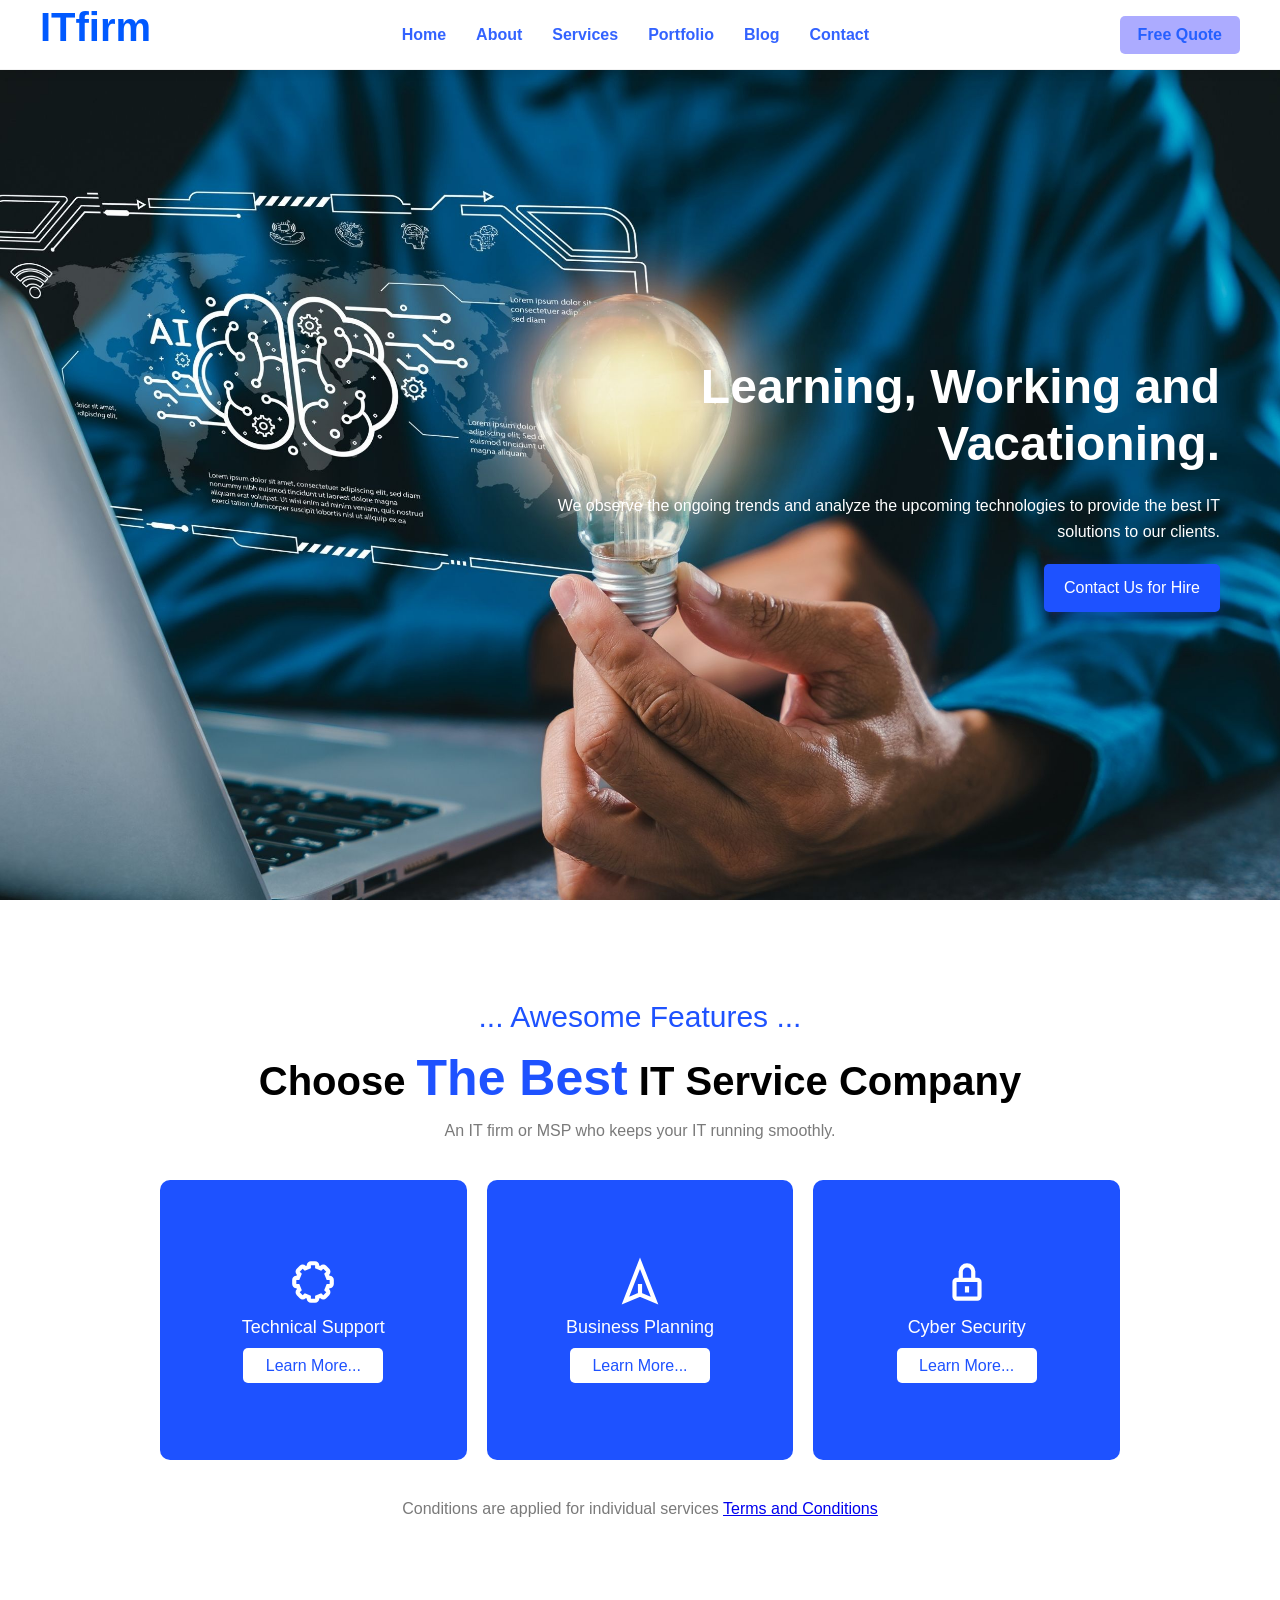
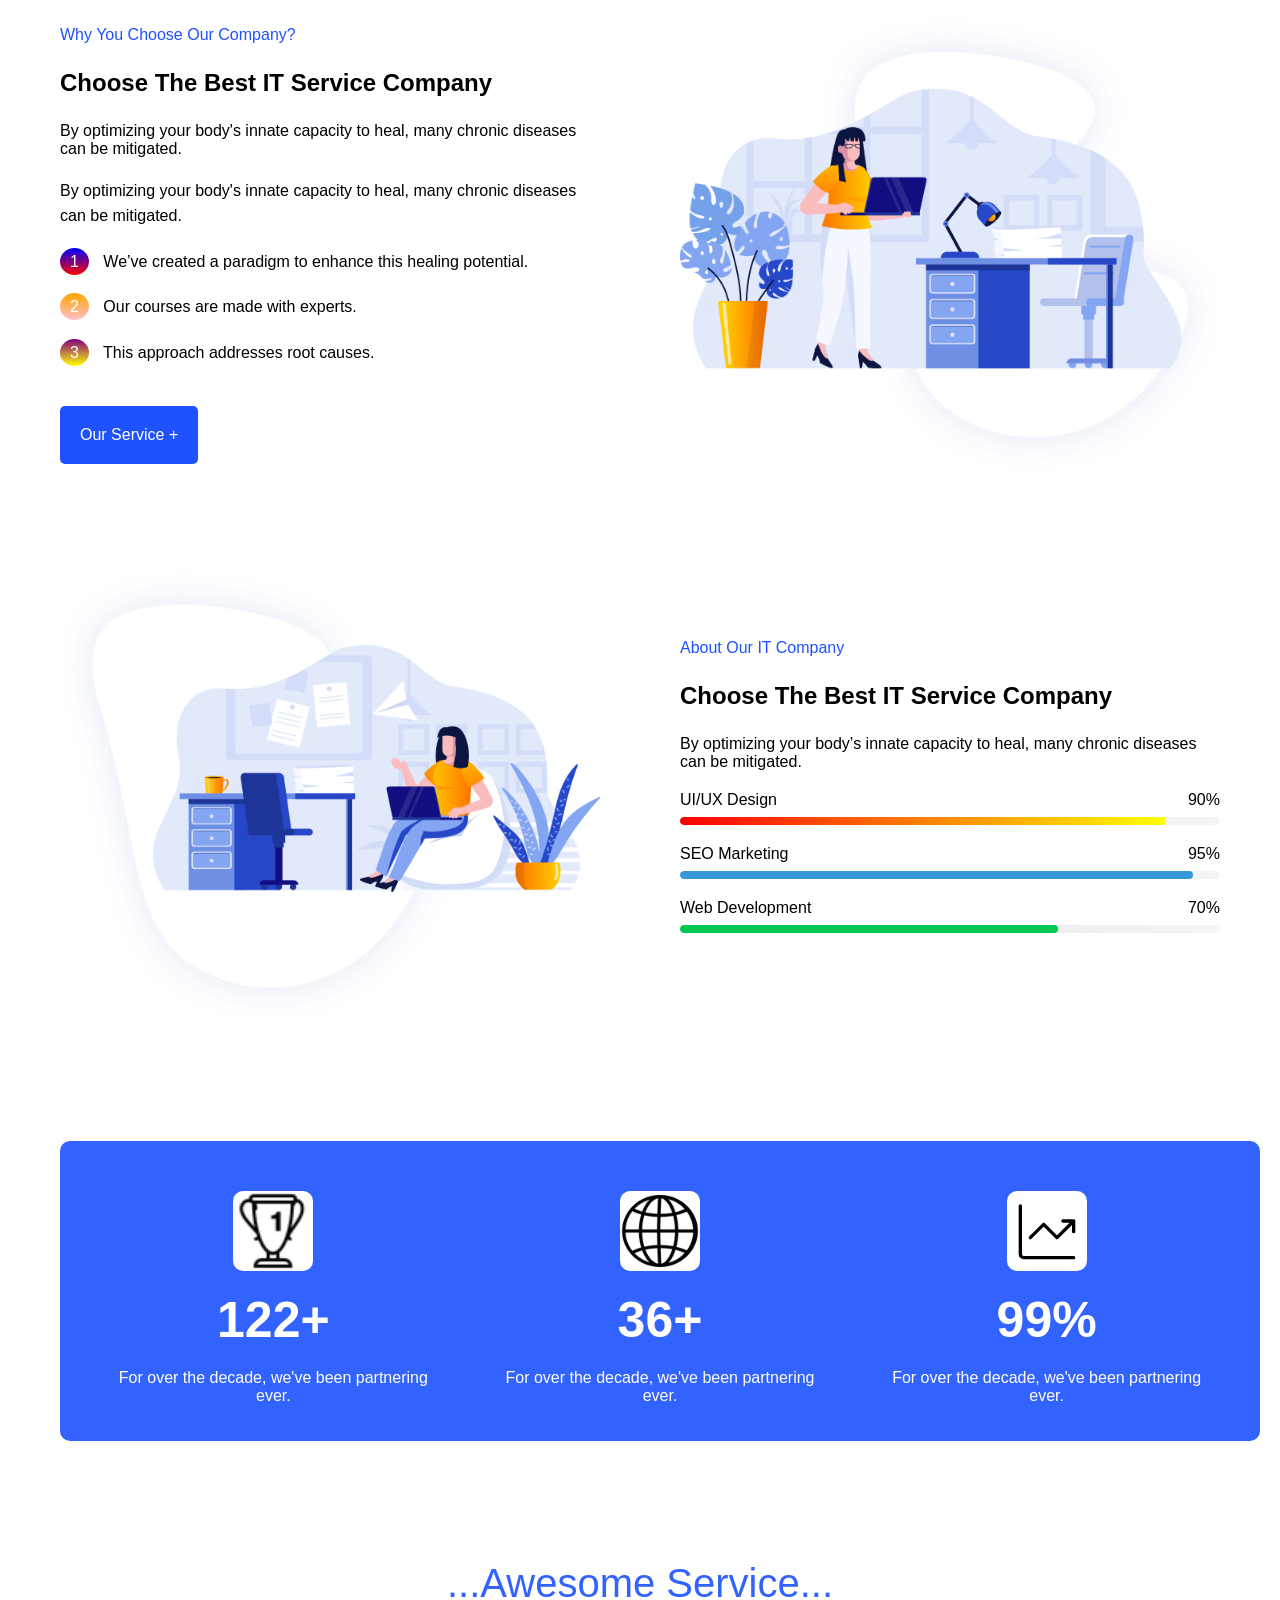
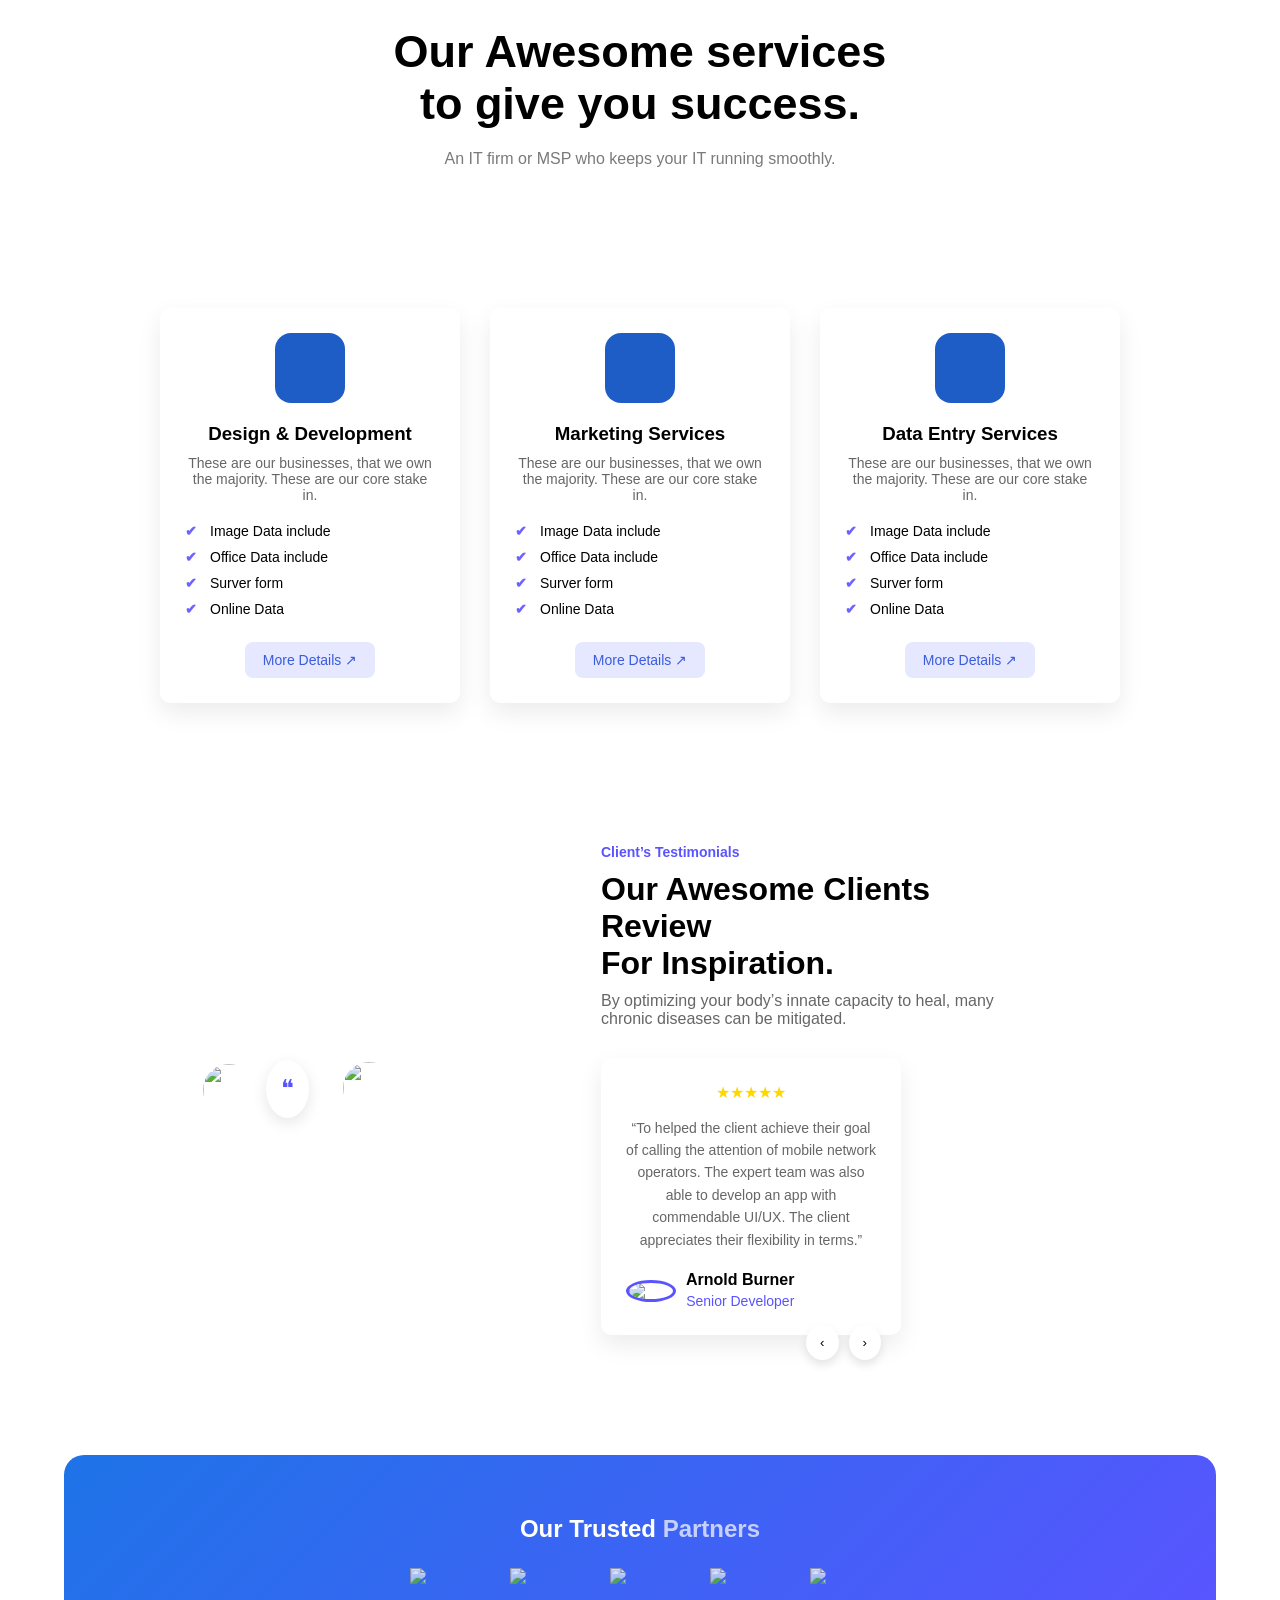
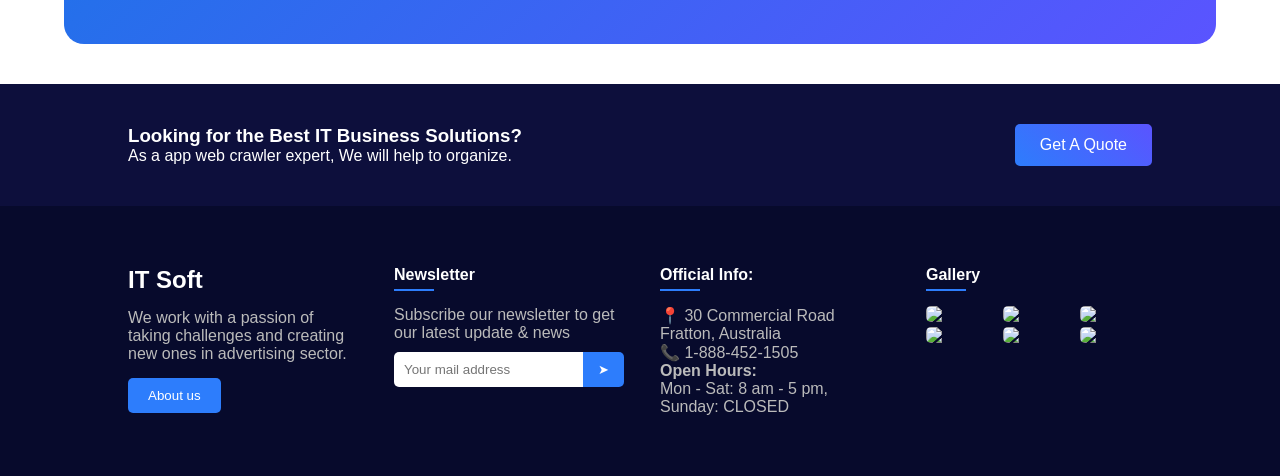
==== commit be6ac886: "Add files via upload" ====
--- a/index.html
+++ b/index.html
@@ -1,483 +1,459 @@
-<!DOCTYPE html>
-<html lang="en">
-<head>
-    <meta charset="UTF-8">
-    <meta name="viewport" content="width=device-width, initial-scale=1.0">
-    <title>IT Firm</title>
-    <link rel="stylesheet" href="index.css">
-</head>
-
-<body>
-
-    <!-- HOME SECTION -->
-    <section class="home" id="home">
-
-        <div class="nav-container">
-
-            <div class="logo">
-                <h1>ITfirm</h1>
-            </div>
-
-            <nav>
-                <a href="#home">Home</a>
-                <a href="#about">About</a>
-                <a href="#services">Services</a>
-                <a href="#portfolio">Portfolio</a>
-                <a href="#blog">Blog</a>
-                <a href="#contact">Contact</a>
-            </nav>
-
-            <div class="quotes-btn">
-                <button>Free Quote</button>
-            </div>
-
-            <!-- Hamburger Menu -->
-            <div class="hamburger" id="hamburger">
-                <span></span>
-                <span></span>
-                <span></span>
-            </div>
-
-        </div>
-
-        <!-- Mobile Navigation -->
-        <nav class="mobile-nav" id="mobileNav">
-            <a href="#home">Home</a>
-            <a href="#about">About</a>
-            <a href="#services">Services</a>
-            <a href="#portfolio">Portfolio</a>
-            <a href="#blog">Blog</a>
-            <a href="#contact">Contact</a>
-        </nav>
-
-        <div class="hero">
-
-            <div class="hero-content">
-                <h1>Learning, Working and Vacationing.</h1>
-
-                <p>
-                    We observe the ongoing trends and analyze the upcoming technologies
-                    to provide the best IT solutions to our clients.
-                </p>
-
-                <div class="contact-btn">
-                    <button>Contact Us for Hire</button>
-                </div>
-            </div>
-
-        </div>
-
-    </section>
-
-
-    <!-- SERVICE SECTION -->
-    <section class="service" id="services">
-
-        <div class="service-title">
-
-            <p class="blue">... Awesome Features ...</p>
-
-            <h1>
-                Choose <span class="blue">The Best</span> IT Service Company
-            </h1>
-
-            <p class="gray-text">
-                An IT firm or MSP who keeps your IT running smoothly.
-            </p>
-
-        </div>
-
-        <div class="service-card-container">
-
-            <!-- Card 1 -->
-            <div class="service-cards">
-                <svg xmlns="http://www.w3.org/2000/svg" fill="none" viewBox="0 0 24 24">
-                    <path stroke="currentColor" stroke-width="2"
-                        d="M21 13v-2a1 1 0 0 0-1-1h-.757l-.707-1.707.535-.536a1 1 0 0 0 0-1.414l-1.414-1.414a1 1 0 0 0-1.414 0l-.536.535L14 4.757V4a1 1 0 0 0-1-1h-2a1 1 0 0 0-1 1v.757l-1.707.707-.536-.535a1 1 0 0 0-1.414 0L4.929 6.343a1 1 0 0 0 0 1.414l.536.536L4.757 10H4a1 1 0 0 0-1 1v2a1 1 0 0 0 1 1h.757l.707 1.707-.535.536a1 1 0 0 0 0 1.414l1.414 1.414a1 1 0 0 0 1.414 0l.536-.535 1.707.707V20a1 1 0 0 0 1 1h2a1 1 0 0 0 1-1v-.757l1.707-.708.536.536a1 1 0 0 0 1.414 0l1.414-1.414a1 1 0 0 0 0-1.414l-.535-.536.707-1.707H20a1 1 0 0 0 1-1Z"/>
-                </svg>
-
-                <p>Technical Support</p>
-                <button>Learn More...</button>
-            </div>
-
-            <!-- Card 2 -->
-            <div class="service-cards">
-                <svg xmlns="http://www.w3.org/2000/svg" fill="none" viewBox="0 0 24 24">
-                    <path stroke="currentColor" stroke-width="2"
-                        d="m12 18-7 3 7-18 7 18-7-3Zm0 0v-5"/>
-                </svg>
-
-                <p>Business Planning</p>
-                <button>Learn More...</button>
-            </div>
-
-            <!-- Card 3 -->
-            <div class="service-cards">
-                <svg xmlns="http://www.w3.org/2000/svg" fill="none" viewBox="0 0 24 24">
-                    <path stroke="currentColor" stroke-width="2"
-                        d="M12 14v3m-3-6V7a3 3 0 1 1 6 0v4m-8 0h10a1 1 0 0 1 1 1v7a1 1 0 0 1-1 1H7a1 1 0 0 1-1-1v-7a1 1 0 0 1 1-1Z"/>
-                </svg>
-
-                <p>Cyber Security</p>
-                <button>Learn More...</button>
-            </div>
-
-        </div>
-
-        <p class="terms-condition gray-text">
-            Conditions are applied for individual services
-            <span class="blue">
-                <a href="#">Terms and Conditions</a>
-            </span>
-        </p>
-
-    </section>
-
-
-    <!-- CHOOSE US -->
-    <section class="choose-us">
-
-        <div class="choose-container">
-
-            <div class="choose-title">
-                <p>Why You Choose Our Company?</p>
-
-                <h1>Choose The Best IT Service Company</h1>
-
-                <p>
-                    By optimizing your body's innate capacity to heal,
-                    many chronic diseases can be mitigated.
-                </p>
-            </div>
-
-            <div class="choose-content">
-
-                <p>
-                    By optimizing your body's innate capacity to heal,
-                    many chronic diseases can be mitigated.
-                </p>
-                
-
-                    <p><span class="one">1</span> We’ve created a paradigm to enhance this healing potential.</p>
-
-                    <p ><span class="two">2</span> Our courses are made with experts.</p>
-
-                    <p ><span class="three">3</span> This approach addresses root causes.</p>
-
-
-                <div class="Our-service-btn">
-                    Our Service +
-                </div>
-
-            </div>
-
-        </div>
-
-        <img src="./Assets/company.png" alt="Company">
-
-    </section>
-
-
-    <!-- ABOUT -->
-    <section class="about" id="about">
-
-        <img src="./Assets/about-3.png" alt="About">
-
-        <div class="about-container">
-
-            <div class="about-title">
-                <p class="blue">About Our IT Company</p>
-
-                <h1>Choose The Best IT Service Company</h1>
-
-                <p>
-                    By optimizing your body’s innate capacity to heal,
-                    many chronic diseases can be mitigated.
-                </p>
-            </div>
-
-            <div class="about-service">
-
-                <div class="progress-box">
-                    
-                    <div class="progress-title">
-                        <p>UI/UX Design</p>
-                        <span>90%</span>
-                    </div>
-                    <div class="progress-bar">
-                        <div class="progress-fill ux"></div>
-                    </div>
-                </div>
-
-                <div class="progress-box">
-                    <div class="progress-title">
-                        <p>SEO Marketing</p>
-                        <span>95%</span>
-                    </div>
-                    <div class="progress-bar">
-                        <div class="progress-fill seo"></div>
-                    </div>
-                </div>
-
-                <div class="progress-box">
-                    <div class="progress-title">
-                        <p>Web Development</p>
-                        <span>70%</span>
-                    </div>
-                    <div class="progress-bar">
-                        <div class="progress-fill web"></div>
-                    </div>
-                </div>
-
-        </div>
-
-    </section>
-
-    <section class="achive">
-        <div class="achive-container">
-
-            <div class="achive-content">
-                <img  src="./Assets/icons8-trophy-50.apng.png" alt="" class="trophy-img"> 
-                <h2>122+</h2>
-                <p>For over the decade, we've been partnering ever.</p>
-                
-            </div>
-            <div class="achive-content">
-                <img src="./Assets/icons8-globe-100.apng.png" alt="">
-                <h2>36+</h2>
-                <p>For over the decade, we've been partnering ever.</p>
-            </div>
-            <div class="achive-content">
-                <svg class="w-6 h-6 text-gray-800 dark:text-white" aria-hidden="true" xmlns="http://www.w3.org/2000/svg" width="80" height="80" fill="none" viewBox="0 0 24 24">
-                <path stroke="currentColor" stroke-linecap="round" stroke-linejoin="round" stroke-width="1" d="M4 4.5V19a1 1 0 0 0 1 1h15M7 14l4-4 4 4 5-5m0 0h-3.207M20 9v3.207"/>
-                </svg>
-                <h2>99%</h2>
-                <p>For over the decade, we've been partnering ever.</p>
-                
-            </div>
-        </div>
-
-    </section>
-
-    <section class="awesome">
-        
-        <div class="awesome-service">
-
-            <div class="awesome-title">
-
-                <p>...Awesome Service...</p>
-                <h1>Our Awesome services to give you success.</h1>
-                <p class="gray-text">
-                    An IT firm or MSP who keeps your IT running smoothly.
-                </p>
-
-            </div>
-        </div>
-
-        <div class="container">
-
-            <!-- Card 1 -->
-            <div class="card">
-                <div class="icon">
-                <img src="https://cdn-icons-png.flaticon.com/512/1055/1055687.png" alt="">
-                </div>
-                <h3>Design & Development</h3>
-                <p>These are our businesses, that we own the majority. These are our core stake in.</p>
-
-                <ul>
-                <li>Image Data include</li>
-                <li>Office Data include</li>
-                <li>Surver form</li>
-                <li>Online Data</li>
-                </ul>
-
-                <a href="#" class="btn">More Details ↗</a>
-            </div>
-
-            <!-- Card 2 -->
-            <div class="card">
-                <div class="icon">
-                <img src="https://cdn-icons-png.flaticon.com/512/2920/2920277.png" alt="">
-                </div>
-                <h3>Marketing Services</h3>
-                <p>These are our businesses, that we own the majority. These are our core stake in.</p>
-
-                <ul>
-                <li>Image Data include</li>
-                <li>Office Data include</li>
-                <li>Surver form</li>
-                <li>Online Data</li>
-                </ul>
-
-                <a href="#" class="btn">More Details ↗</a>
-            </div>
-
-            <!-- Card 3 -->
-            <div class="card">
-                <div class="icon">
-                <img src="https://cdn-icons-png.flaticon.com/512/1828/1828817.png" alt="">
-                </div>
-                <h3>Data Entry Services</h3>
-                <p>These are our businesses, that we own the majority. These are our core stake in.</p>
-
-                <ul>
-                <li>Image Data include</li>
-                <li>Office Data include</li>
-                <li>Surver form</li>
-                <li>Online Data</li>
-                </ul>
-
-                <a href="#" class="btn">More Details ↗</a>
-            </div>
-        </div>
-    </section>
-    <section class="testimonial">
-
-  <div class="left">
-    <div class="main-img">
-      <img src="https://images.unsplash.com/photo-1580489944761-15a19d654956" alt="">
-    </div>
-
-    <!-- floating avatars -->
-    <img class="avatar top" src="https://randomuser.me/api/portraits/women/44.jpg">
-    <img class="avatar bottom" src="https://randomuser.me/api/portraits/men/32.jpg">
-
-    <!-- quote icon -->
-    <div class="quote">❝</div>
-  </div>
-
-  <div class="right">
-    <span class="tag">Client’s Testimonials</span>
-    <h2>Our Awesome Clients Review <br> For Inspiration.</h2>
-
-    <p class="desc">
-      By optimizing your body’s innate capacity to heal, many chronic diseases can be mitigated.
-    </p>
-
-    <div class="card">
-      <div class="stars">★★★★★</div>
-
-      <p class="review">
-        “To helped the client achieve their goal of calling the attention of mobile network operators.
-        The expert team was also able to develop an app with commendable UI/UX. The client appreciates their flexibility in terms.”
-      </p>
-
-      <div class="user">
-        <img src="https://randomuser.me/api/portraits/men/45.jpg">
-        <div>
-          <h4>Arnold Burner</h4>
-          <span>Senior Developer</span>
-        </div>
-      </div>
-
-      <div class="nav-btns">
-        <button>‹</button>
-        <button>›</button>
-      </div>
-    </div>
-
-  </div>
-
-</section>
-
-
-<!-- TRUSTED PARTNERS -->
-<section class="partners">
-  <h2>Our Trusted <span>Partners</span></h2>
-
-  <div class="logos">
-    <img src="https://cdn-icons-png.flaticon.com/512/2111/2111320.png">
-    <img src="https://cdn-icons-png.flaticon.com/512/732/732229.png">
-    <img src="https://cdn-icons-png.flaticon.com/512/179/179309.png">
-    <img src="https://cdn-icons-png.flaticon.com/512/300/300221.png">
-    <img src="https://cdn-icons-png.flaticon.com/512/5968/5968672.png">
-  </div>
-</section>
-
-<!-- CTA -->
-<section class="cta">
-  <div class="cta-content">
-    <div>
-      <h3>Looking for the Best IT Business Solutions?</h3>
-      <p>As a app web crawler expert, We will help to organize.</p>
-    </div>
-    <a href="#" class="cta-btn">Get A Quote</a>
-  </div>
-</section>
-
-<!-- FOOTER -->
-<footer class="footer">
-  <div class="footer-container">
-
-    <!-- About -->
-    <div class="col">
-      <h2 class="logo">IT Soft</h2>
-      <p>We work with a passion of taking challenges and creating new ones in advertising sector.</p>
-      <button class="about-btn">About us</button>
-    </div>
-
-    <!-- Newsletter -->
-    <div class="col">
-      <h4>Newsletter</h4>
-      <p>Subscribe our newsletter to get our latest update & news</p>
-      <div class="newsletter">
-        <input type="email" placeholder="Your mail address">
-        <button>➤</button>
-      </div>
-    </div>
-
-    <!-- Info -->
-    <div class="col">
-      <h4>Official Info:</h4>
-      <p>📍 30 Commercial Road<br>Fratton, Australia</p>
-      <p>📞 1-888-452-1505</p>
-      <p><strong>Open Hours:</strong><br>Mon - Sat: 8 am - 5 pm,<br>Sunday: CLOSED</p>
-    </div>
-
-    <!-- Gallery -->
-    <div class="col">
-      <h4>Gallery</h4>
-      <div class="gallery">
-        <img src="https://picsum.photos/80?1">
-        <img src="https://picsum.photos/80?2">
-        <img src="https://picsum.photos/80?3">
-        <img src="https://picsum.photos/80?4">
-        <img src="https://picsum.photos/80?5">
-        <img src="https://picsum.photos/80?6">
-      </div>
-    </div>
-
-  </div>
-</footer>
-
-<!-- Hamburger Menu Script -->
-<script>
-  const hamburger = document.getElementById('hamburger');
-  const mobileNav = document.getElementById('mobileNav');
-  const mobileNavLinks = mobileNav.querySelectorAll('a');
-
-  // Toggle menu on hamburger click
-  hamburger.addEventListener('click', function() {
-    hamburger.classList.toggle('active');
-    mobileNav.classList.toggle('active');
-  });
-
-  // Close menu when a link is clicked
-  mobileNavLinks.forEach(link => {
-    link.addEventListener('click', function() {
-      hamburger.classList.remove('active');
-      mobileNav.classList.remove('active');
-    });
-  });
-
-  // Close menu when clicking outside
-  document.addEventListener('click', function(event) {
-    if (!event.target.closest('.nav-container') && !event.target.closest('.mobile-nav')) {
-      hamburger.classList.remove('active');
-      mobileNav.classList.remove('active');
-    }
-  });
-</script>
-
-</body>
+<!DOCTYPE html>
+<html lang="en">
+<head>
+    <meta charset="UTF-8">
+    <meta name="viewport" content="width=device-width, initial-scale=1.0">
+    <title>IT Firm</title>
+    <link rel="stylesheet" href="index.css">
+</head>
+
+<body>
+
+    <!-- HOME SECTION -->
+    <section class="home" id="home">
+
+        <div class="nav-container">
+
+            <div class="logo">
+                <h1>ITfirm</h1>
+            </div>
+
+            <nav>
+                <a href="#home">Home</a>
+                <a href="#about">About</a>
+                <a href="#services">Services</a>
+                <a href="#portfolio">Portfolio</a>
+                <a href="#blog">Blog</a>
+                <a href="#contact">Contact</a>
+            </nav>
+
+            <div class="quotes-btn">
+                <button>Free Quote</button>
+            </div>
+
+            <!-- Hamburger Menu -->
+            <div class="hamburger" id="hamburger">
+                <span></span>
+                <span></span>
+                <span></span>
+            </div>
+
+        </div>
+
+        <!-- Mobile Navigation -->
+        <nav class="mobile-nav" id="mobileNav">
+            <a href="#home">Home</a>
+            <a href="#about">About</a>
+            <a href="#services">Services</a>
+            <a href="#portfolio">Portfolio</a>
+            <a href="#blog">Blog</a>
+            <a href="#contact">Contact</a>
+        </nav>
+
+        <div class="hero">
+
+            <div class="hero-content">
+                <h1>Learning, Working and Vacationing.</h1>
+
+                <p>
+                    We observe the ongoing trends and analyze the upcoming technologies
+                    to provide the best IT solutions to our clients.
+                </p>
+
+                <div class="contact-btn">
+                    <button>Contact Us for Hire</button>
+                </div>
+            </div>
+
+        </div>
+
+    </section>
+
+
+    <!-- SERVICE SECTION -->
+    <section class="service" id="services">
+
+        <div class="service-title">
+
+            <p class="blue">... Awesome Features ...</p>
+
+            <h1>
+                Choose <span class="blue">The Best</span> IT Service Company
+            </h1>
+
+            <p class="gray-text">
+                An IT firm or MSP who keeps your IT running smoothly.
+            </p>
+
+        </div>
+
+        <div class="service-card-container">
+
+            <!-- Card 1 -->
+            <div class="service-cards">
+                <svg xmlns="http://www.w3.org/2000/svg" fill="none" viewBox="0 0 24 24">
+                    <path stroke="currentColor" stroke-width="2"
+                        d="M21 13v-2a1 1 0 0 0-1-1h-.757l-.707-1.707.535-.536a1 1 0 0 0 0-1.414l-1.414-1.414a1 1 0 0 0-1.414 0l-.536.535L14 4.757V4a1 1 0 0 0-1-1h-2a1 1 0 0 0-1 1v.757l-1.707.707-.536-.535a1 1 0 0 0-1.414 0L4.929 6.343a1 1 0 0 0 0 1.414l.536.536L4.757 10H4a1 1 0 0 0-1 1v2a1 1 0 0 0 1 1h.757l.707 1.707-.535.536a1 1 0 0 0 0 1.414l1.414 1.414a1 1 0 0 0 1.414 0l.536-.535 1.707.707V20a1 1 0 0 0 1 1h2a1 1 0 0 0 1-1v-.757l1.707-.708.536.536a1 1 0 0 0 1.414 0l1.414-1.414a1 1 0 0 0 0-1.414l-.535-.536.707-1.707H20a1 1 0 0 0 1-1Z"/>
+                </svg>
+
+                <p>Technical Support</p>
+                <button>Learn More...</button>
+            </div>
+
+            <!-- Card 2 -->
+            <div class="service-cards">
+                <svg xmlns="http://www.w3.org/2000/svg" fill="none" viewBox="0 0 24 24">
+                    <path stroke="currentColor" stroke-width="2"
+                        d="m12 18-7 3 7-18 7 18-7-3Zm0 0v-5"/>
+                </svg>
+
+                <p>Business Planning</p>
+                <button>Learn More...</button>
+            </div>
+
+            <!-- Card 3 -->
+            <div class="service-cards">
+                <svg xmlns="http://www.w3.org/2000/svg" fill="none" viewBox="0 0 24 24">
+                    <path stroke="currentColor" stroke-width="2"
+                        d="M12 14v3m-3-6V7a3 3 0 1 1 6 0v4m-8 0h10a1 1 0 0 1 1 1v7a1 1 0 0 1-1 1H7a1 1 0 0 1-1-1v-7a1 1 0 0 1 1-1Z"/>
+                </svg>
+
+                <p>Cyber Security</p>
+                <button>Learn More...</button>
+            </div>
+
+        </div>
+
+        <p class="terms-condition gray-text">
+            Conditions are applied for individual services
+            <span class="blue">
+                <a href="#">Terms and Conditions</a>
+            </span>
+        </p>
+
+    </section>
+
+
+    <!-- CHOOSE US -->
+    <section class="choose-us">
+
+        <div class="choose-container">
+
+            <div class="choose-title">
+                <p>Why You Choose Our Company?</p>
+
+                <h1>Choose The Best IT Service Company</h1>
+
+                <p>
+                    By optimizing your body's innate capacity to heal,
+                    many chronic diseases can be mitigated.
+                </p>
+            </div>
+
+            <div class="choose-content">
+
+                <p>
+                    By optimizing your body's innate capacity to heal,
+                    many chronic diseases can be mitigated.
+                </p>
+                
+
+                    <p><span class="one">1</span> We’ve created a paradigm to enhance this healing potential.</p>
+
+                    <p ><span class="two">2</span> Our courses are made with experts.</p>
+
+                    <p ><span class="three">3</span> This approach addresses root causes.</p>
+
+
+                <div class="Our-service-btn">
+                    Our Service +
+                </div>
+
+            </div>
+
+        </div>
+
+        <img src="/Assets/company.png" alt="Company">
+
+    </section>
+
+
+    <!-- ABOUT -->
+    <section class="about" id="about">
+
+        <img src="/Assets/about-3.png" alt="About">
+
+        <div class="about-container">
+
+            <div class="about-title">
+                <p class="blue">About Our IT Company</p>
+
+                <h1>Choose The Best IT Service Company</h1>
+
+                <p>
+                    By optimizing your body’s innate capacity to heal,
+                    many chronic diseases can be mitigated.
+                </p>
+            </div>
+
+            <div class="about-service">
+
+                <div class="progress-box">
+                    
+                    <div class="progress-title">
+                        <p>UI/UX Design</p>
+                        <span>90%</span>
+                    </div>
+                    <div class="progress-bar">
+                        <div class="progress-fill ux"></div>
+                    </div>
+                </div>
+
+                <div class="progress-box">
+                    <div class="progress-title">
+                        <p>SEO Marketing</p>
+                        <span>95%</span>
+                    </div>
+                    <div class="progress-bar">
+                        <div class="progress-fill seo"></div>
+                    </div>
+                </div>
+
+                <div class="progress-box">
+                    <div class="progress-title">
+                        <p>Web Development</p>
+                        <span>70%</span>
+                    </div>
+                    <div class="progress-bar">
+                        <div class="progress-fill web"></div>
+                    </div>
+                </div>
+
+        </div>
+
+    </section>
+
+    <section class="achive">
+        <div class="achive-container">
+
+            <div class="achive-content">
+                <img  src="/Assets/icons8-trophy-50.apng.png" alt="" class="trophy-img"> 
+                <h2>122+</h2>
+                <p>For over the decade, we've been partnering ever.</p>
+                
+            </div>
+            <div class="achive-content">
+                <img src="/Assets/icons8-globe-100.apng.png" alt="">
+                <h2>36+</h2>
+                <p>For over the decade, we've been partnering ever.</p>
+            </div>
+            <div class="achive-content">
+                <svg class="w-6 h-6 text-gray-800 dark:text-white" aria-hidden="true" xmlns="http://www.w3.org/2000/svg" width="80" height="80" fill="none" viewBox="0 0 24 24">
+                <path stroke="currentColor" stroke-linecap="round" stroke-linejoin="round" stroke-width="1" d="M4 4.5V19a1 1 0 0 0 1 1h15M7 14l4-4 4 4 5-5m0 0h-3.207M20 9v3.207"/>
+                </svg>
+                <h2>99%</h2>
+                <p>For over the decade, we've been partnering ever.</p>
+                
+            </div>
+        </div>
+
+    </section>
+
+    <section class="awesome">
+        
+        <div class="awesome-service">
+
+            <div class="awesome-title">
+
+                <p>...Awesome Service...</p>
+                <h1>Our Awesome services to give you success.</h1>
+                <p class="gray-text">
+                    An IT firm or MSP who keeps your IT running smoothly.
+                </p>
+
+            </div>
+        </div>
+
+        <div class="container">
+
+            <!-- Card 1 -->
+            <div class="card">
+                <div class="icon">
+                <img src="https://cdn-icons-png.flaticon.com/512/1055/1055687.png" alt="">
+                </div>
+                <h3>Design & Development</h3>
+                <p>These are our businesses, that we own the majority. These are our core stake in.</p>
+
+                <ul>
+                <li>Image Data include</li>
+                <li>Office Data include</li>
+                <li>Surver form</li>
+                <li>Online Data</li>
+                </ul>
+
+                <a href="#" class="btn">More Details ↗</a>
+            </div>
+
+            <!-- Card 2 -->
+            <div class="card">
+                <div class="icon">
+                <img src="https://cdn-icons-png.flaticon.com/512/2920/2920277.png" alt="">
+                </div>
+                <h3>Marketing Services</h3>
+                <p>These are our businesses, that we own the majority. These are our core stake in.</p>
+
+                <ul>
+                <li>Image Data include</li>
+                <li>Office Data include</li>
+                <li>Surver form</li>
+                <li>Online Data</li>
+                </ul>
+
+                <a href="#" class="btn">More Details ↗</a>
+            </div>
+
+            <!-- Card 3 -->
+            <div class="card">
+                <div class="icon">
+                <img src="https://cdn-icons-png.flaticon.com/512/1828/1828817.png" alt="">
+                </div>
+                <h3>Data Entry Services</h3>
+                <p>These are our businesses, that we own the majority. These are our core stake in.</p>
+
+                <ul>
+                <li>Image Data include</li>
+                <li>Office Data include</li>
+                <li>Surver form</li>
+                <li>Online Data</li>
+                </ul>
+
+                <a href="#" class="btn">More Details ↗</a>
+            </div>
+        </div>
+    </section>
+    <section class="testimonial">
+
+  <div class="left">
+    <div class="main-img">
+      <img src="https://images.unsplash.com/photo-1580489944761-15a19d654956" alt="">
+    </div>
+
+    <!-- floating avatars -->
+    <img class="avatar top" src="https://randomuser.me/api/portraits/women/44.jpg">
+    <img class="avatar bottom" src="https://randomuser.me/api/portraits/men/32.jpg">
+
+    <!-- quote icon -->
+    <div class="quote">❝</div>
+  </div>
+
+  <div class="right">
+    <span class="tag">Client’s Testimonials</span>
+    <h2>Our Awesome Clients Review <br> For Inspiration.</h2>
+
+    <p class="desc">
+      By optimizing your body’s innate capacity to heal, many chronic diseases can be mitigated.
+    </p>
+
+    <div class="card">
+      <div class="stars">★★★★★</div>
+
+      <p class="review">
+        “To helped the client achieve their goal of calling the attention of mobile network operators.
+        The expert team was also able to develop an app with commendable UI/UX. The client appreciates their flexibility in terms.”
+      </p>
+
+      <div class="user">
+        <img src="https://randomuser.me/api/portraits/men/45.jpg">
+        <div>
+          <h4>Arnold Burner</h4>
+          <span>Senior Developer</span>
+        </div>
+      </div>
+
+      <div class="nav-btns">
+        <button>‹</button>
+        <button>›</button>
+      </div>
+    </div>
+
+  </div>
+
+</section>
+
+
+<!-- TRUSTED PARTNERS -->
+<section class="partners">
+  <h2>Our Trusted <span>Partners</span></h2>
+
+  <div class="logos">
+    <img src="https://cdn-icons-png.flaticon.com/512/2111/2111320.png">
+    <img src="https://cdn-icons-png.flaticon.com/512/732/732229.png">
+    <img src="https://cdn-icons-png.flaticon.com/512/179/179309.png">
+    <img src="https://cdn-icons-png.flaticon.com/512/300/300221.png">
+    <img src="https://cdn-icons-png.flaticon.com/512/5968/5968672.png">
+  </div>
+</section>
+
+<!-- CTA -->
+<section class="cta">
+  <div class="cta-content">
+    <div>
+      <h3>Looking for the Best IT Business Solutions?</h3>
+      <p>As a app web crawler expert, We will help to organize.</p>
+    </div>
+    <a href="#" class="cta-btn">Get A Quote</a>
+  </div>
+</section>
+
+<!-- FOOTER -->
+<footer class="footer">
+  <div class="footer-container">
+
+    <!-- About -->
+    <div class="col">
+      <h2 class="logo">IT Soft</h2>
+      <p>We work with a passion of taking challenges and creating new ones in advertising sector.</p>
+      <button class="about-btn">About us</button>
+    </div>
+
+    <!-- Newsletter -->
+    <div class="col">
+      <h4>Newsletter</h4>
+      <p>Subscribe our newsletter to get our latest update & news</p>
+      <div class="newsletter">
+        <input type="email" placeholder="Your mail address">
+        <button>➤</button>
+      </div>
+    </div>
+
+    <!-- Info -->
+    <div class="col">
+      <h4>Official Info:</h4>
+      <p>📍 30 Commercial Road<br>Fratton, Australia</p>
+      <p>📞 1-888-452-1505</p>
+      <p><strong>Open Hours:</strong><br>Mon - Sat: 8 am - 5 pm,<br>Sunday: CLOSED</p>
+    </div>
+
+    <!-- Gallery -->
+    <div class="col">
+      <h4>Gallery</h4>
+      <div class="gallery">
+        <img src="https://picsum.photos/80?1">
+        <img src="https://picsum.photos/80?2">
+        <img src="https://picsum.photos/80?3">
+        <img src="https://picsum.photos/80?4">
+        <img src="https://picsum.photos/80?5">
+        <img src="https://picsum.photos/80?6">
+      </div>
+    </div>
+
+  </div>
+</footer>
+
+<!-- Hamburger Menu Script -->
+<script src="./index.js">
+   
+</script>
+
+</body>
 </html>
--- a/index.css
+++ b/index.css
@@ -1,1963 +1,1974 @@
-*{
-  padding: 0;
-  margin: 0;
-  box-sizing: border-box;
-}
-
-html{
-  scroll-behavior: smooth;
-}
-
-body{
-  font-family: 'Poppins', sans-serif;
-  background-color: #fff;
-  overflow-x: hidden;
-}
-
-/* ANIMATIONS */
-@keyframes fadeInUp {
-  from {
-    opacity: 0;
-    transform: translateY(30px);
-  }
-  to {
-    opacity: 1;
-    transform: translateY(0);
-  }
-}
-
-@keyframes fadeInDown {
-  from {
-    opacity: 0;
-    transform: translateY(-30px);
-  }
-  to {
-    opacity: 1;
-    transform: translateY(0);
-  }
-}
-
-@keyframes fadeInLeft {
-  from {
-    opacity: 0;
-    transform: translateX(-30px);
-  }
-  to {
-    opacity: 1;
-    transform: translateX(0);
-  }
-}
-
-@keyframes fadeInRight {
-  from {
-    opacity: 0;
-    transform: translateX(30px);
-  }
-  to {
-    opacity: 1;
-    transform: translateX(0);
-  }
-}
-
-@keyframes slideInScale {
-  from {
-    opacity: 0;
-    transform: scale(0.9);
-  }
-  to {
-    opacity: 1;
-    transform: scale(1);
-  }
-}
-
-@keyframes bounce {
-  0%, 100% {
-    transform: translateY(0);
-  }
-  50% {
-    transform: translateY(-10px);
-  }
-}
-
-@keyframes pulse {
-  0%, 100% {
-    opacity: 1;
-  }
-  50% {
-    opacity: 0.7;
-  }
-}
-
-/* -------------------- */
-/* FULL SCREEN SECTIONS */
-/* -------------------- */
-.home{
-  min-height: 100vh;
-}
-
-.service,
-.choose-us,
-.about{
-  min-height: auto;
-}
-
-/* -------------------- */
-/* COMMON */
-/* -------------------- */
-.blue{
-  color: #1e52ff;
-}
-
-.gray-text{
-  color: rgb(122, 122, 122);
-}
-
-/* -------------------- */
-/* NAVBAR */
-/* -------------------- */
-.logo {
-  display: flex;
-  align-items: center;
-  flex-shrink: 0;
-}
-
-.logo h1{
-  font-size: 40px;
-  color: rgb(0, 89, 255);
-  animation: fadeInDown 0.8s ease-out;
-  transition: all 0.3s ease;
-  margin: 0;
-  white-space: nowrap;
-}
-
-.logo h1:hover {
-  transform: scale(1.05);
-  color: #1e52ff;
-}
-
-.nav-container{
-  position: fixed;
-  top: 0;
-  z-index: 1000;
-
-  display: flex;
-  justify-content: space-between;
-  align-items: center;
-
-  width: 100%;              /* IMPORTANT */
-  padding: 15px 40px;
-  background-color: white;
-  box-shadow: 0 2px 10px rgba(0, 0, 0, 0.1);
-  animation: fadeInDown 0.6s ease-out;
-  backdrop-filter: blur(10px);
-  background-color: rgba(255, 255, 255, 0.95);
-  transition: all 0.3s ease;
-  top: 0;
-  left: 0;
-  right: 0;
-  height: 70px;
-  border-bottom: 1px solid rgba(0, 0, 0, 0.05);
-}
-
-nav{
-  display: flex;
-  gap: 30px;
-  flex-wrap: wrap;
-  justify-content: center;
-}
-
-nav a{
-  text-decoration: none;
-  color: #3363ff;
-  font-size: 16px;
-  font-weight: bold;
-  position: relative;
-  transition: all 0.3s ease;
-  animation: fadeInDown 0.8s ease-out backwards;
-}
-
-nav a:nth-child(1) { animation-delay: 0.1s; }
-nav a:nth-child(2) { animation-delay: 0.2s; }
-nav a:nth-child(3) { animation-delay: 0.3s; }
-nav a:nth-child(4) { animation-delay: 0.4s; }
-nav a:nth-child(5) { animation-delay: 0.5s; }
-nav a:nth-child(6) { animation-delay: 0.6s; }
-
-nav a:hover {
-  color: #1e52ff;
-  transform: translateY(-3px);
-}
-
-nav a::after {
-  content: '';
-  position: absolute;
-  width: 0;
-  height: 2px;
-  bottom: -5px;
-  left: 0;
-  background-color: #1e52ff;
-  transition: width 0.3s ease;
-}
-
-nav a:hover::after {
-  width: 100%;
-}
-
-/* HAMBURGER MENU */
-.hamburger {
-  display: none;
-  flex-direction: column;
-  cursor: pointer;
-  gap: 6px;
-  z-index: 1001;
-}
-
-.hamburger span {
-  width: 25px;
-  height: 3px;
-  background-color: #3363ff;
-  border-radius: 2px;
-  transition: all 0.3s ease;
-  display: block;
-}
-
-.hamburger.active span:nth-child(1) {
-  transform: rotate(45deg) translate(10px, 10px);
-}
-
-.hamburger.active span:nth-child(2) {
-  opacity: 0;
-  transform: translateX(-10px);
-}
-
-.hamburger.active span:nth-child(3) {
-  transform: rotate(-45deg) translate(8px, -8px);
-}
-
-/* Mobile Navigation */
-.mobile-nav {
-  display: none;
-  position: fixed;
-  top: 70px;
-  left: 0;
-  right: 0;
-  background: white;
-  flex-direction: column;
-  gap: 0;
-  padding: 0;
-  box-shadow: 0 4px 12px rgba(0, 0, 0, 0.1);
-  max-height: calc(100vh - 70px);
-  overflow-y: auto;
-  z-index: 999;
-  animation: slideInDown 0.4s ease-out;
-  border-bottom: 1px solid rgba(0, 0, 0, 0.05);
-}
-
-.mobile-nav.active {
-  display: flex;
-}
-
-.mobile-nav a {
-  padding: 15px 20px;
-  text-decoration: none;
-  color: #3363ff;
-  font-size: 16px;
-  font-weight: bold;
-  border-bottom: 1px solid #f0f0f0;
-  transition: all 0.3s ease;
-  text-align: center;
-  animation: fadeInDown 0.5s ease-out;
-  display: block;
-  width: 100%;
-}
-
-.mobile-nav a:hover {
-  background-color: #f5f7ff;
-  color: #1e52ff;
-  transform: translateX(10px);
-}
-
-.mobile-nav a:last-child {
-  border-bottom: none;
-}
-
-.quotes-btn {
-  flex-shrink: 0;
-  display: flex;
-  align-items: center;
-}
-
-.quotes-btn button{
-  padding: 10px 18px;
-  font-size: 16px;
-  background-color: #0400ff54;
-  color: rgb(38, 96, 255);
-  font-weight: bold;
-  border: none;
-  border-radius: 5px;
-  cursor: pointer;
-  animation: fadeInRight 0.8s ease-out;
-  transition: all 0.3s ease;
-}
-
-.quotes-btn button:hover {
-  background-color: #0400ff;
-  color: white;
-  transform: scale(1.05);
-  box-shadow: 0 5px 15px rgba(4, 0, 255, 0.3);
-}
-
-/* -------------------- */
-/* HOME + HERO */
-/* -------------------- */
-.home{
-  padding: 0;
-}
-
-.hero{
-  flex: 1;
-  min-height: calc(100vh - 70px);
-  display: flex;
-  justify-content: flex-end;
-  align-items: center; /* center vertically */
-  background-image: url("./Assets/Untitled design (1).jpg");
-  background-size: cover;
-  background-position: center;
-  padding: 40px 60px;
-  margin-top: 70px;
-  position: relative;
-}
-
-.hero-content{
-  max-width: 700px;
-  color: white;
-  animation: fadeInUp 1s ease-out;
-  text-align: right;
-  width: 100%;
-}
-
-.hero-content h1{
-  font-size: 48px;
-  margin-bottom: 20px;
-  animation: fadeInUp 1s ease-out 0.2s backwards;
-  line-height: 1.2;
-  word-wrap: break-word;
-}
-
-.hero-content p {
-  animation: fadeInUp 1s ease-out 0.4s backwards;
-  line-height: 1.6;
-  word-wrap: break-word;
-}
-
-.contact-btn{
-  margin-top: 20px;
-  animation: fadeInUp 1s ease-out 0.6s backwards;
-}
-
-.contact-btn button{
-  padding: 15px 20px;
-  font-size: 16px;
-  background-color: #1e52ff;
-  color: white;
-  border: none;
-  border-radius: 5px;
-  cursor: pointer;
-  transition: all 0.3s ease;
-  box-shadow: 0 4px 15px rgba(30, 82, 255, 0.3);
-}
-
-.contact-btn button:hover {
-  background-color: #0400ff;
-  transform: translateY(-3px);
-  box-shadow: 0 8px 25px rgba(30, 82, 255, 0.5);
-}
-
-/* -------------------- */
-/* SERVICE SECTION */
-/* -------------------- */
-.service{
-  align-items: center;
-  text-align: center;
-  margin-top: 30px;
-  padding: 0 20px;
-}
-
-.service-title{
-  min-width: 600px;
-  width: 100%;
-  align-items: center;
-  animation: fadeInUp 0.8s ease-out;
-}
-
-.service-title h1{
-  margin:15px 0;
-  font-size: 40px;
-  animation: fadeInUp 0.8s ease-out 0.2s backwards;
-}
-
-.service-title .blue{
-  font-size: 30px;
-  color: #1e52ff;
-  animation: fadeInUp 0.8s ease-out 0.1s backwards;
-}
-
-.service-title span:first-child {
-  font-size: 50px;
-}
-
-.service-title p {
-  animation: fadeInUp 0.8s ease-out 0.3s backwards;
-}
-
-/* CARDS */
-.service-card-container{
-  margin: 40px auto;
-  display: grid;
-  grid-template-columns: repeat(auto-fit, minmax(250px, 1fr));
-  gap: 20px;
-  max-width: 1200px;
-  width: 100%;
-  padding: 0 20px;
-}
-
-.service-cards{
-  background-color: #1e52ff;
-  padding: 20px;
-  border-radius: 10px;
-  color: white;
-  font-size: 18px;
-  height: 280px;
-
-  display: flex;
-  flex-direction: column;
-  justify-content: center;
-  align-items: center;
-  gap: 10px;
-  animation: slideInScale 0.6s ease-out;
-  transition: all 0.3s ease;
-  cursor: pointer;
-}
-
-.service-cards:nth-child(1) { animation-delay: 0.1s; }
-.service-cards:nth-child(2) { animation-delay: 0.2s; }
-.service-cards:nth-child(3) { animation-delay: 0.3s; }
-
-.service-cards:hover{
-  transform: translateY(-10px);
-  box-shadow: 0 15px 40px rgba(30, 82, 255, 0.4);
-}
-
-.service-cards svg{
-  width: 50px;
-  height: 50px;
-  animation: bounce 2s infinite;
-}
-
-.service-cards button{
-  font-size: 16px;
-  background-color: white;
-  color: #1e52ff;
-  border: none;
-  width: 140px;
-  height: 35px;
-  border-radius: 5px;
-  cursor: pointer;
-  transition: all 0.3s ease;
-}
-
-.service-cards button:hover {
-  background-color: #1e52ff;
-  color: white;
-  transform: scale(1.05);
-}
-
-.terms-condition{
-  text-align: center;
-}
-
-.terms-condition span{
-  text-decoration: underline;
-}
-
-/* -------------------- */
-/* CHOOSE US */
-/* -------------------- */
-.choose-us{
-  display: grid;
-  grid-template-columns: repeat(2, 1fr);
-  gap: 80px;
-  align-items: center;
-  justify-content:space-evenly;
-  max-width: 1200px;
-  margin: 100px auto;
-  padding: 0 20px;
-}
-
-.choose-title{
-  animation: fadeInLeft 0.8s ease-out;
-}
-
-.choose-title h1{
-  margin: 25px 0;
-  animation: fadeInUp 0.8s ease-out 0.2s backwards;
-}
-
-.choose-title p:first-child{
-  color: #1e52ff;
-  animation: fadeInUp 0.8s ease-out 0.1s backwards;
-}
-
-.choose-title p:last-child {
-  animation: fadeInUp 0.8s ease-out 0.3s backwards;
-}
-
-.choose-content{
-  animation: fadeInRight 0.8s ease-out;
-}
-
-.choose-content p{
-  margin: 20px 0;
-  animation: fadeInUp 0.8s ease-out backwards;
-  line-height: 1.6;
-}
-
-.choose-content span{
-  padding: 5px 10px;
-  border-radius: 50%;
-  color: white;
-  margin-right: 10px;
-  transition: all 0.3s ease;
-}
-
-.one{ background: linear-gradient(blue, red); }
-.two{ background: linear-gradient(orange, pink); }
-.three{ background: linear-gradient(purple, yellow); }
-
-.choose-content span:hover {
-  transform: scale(1.2) rotate(10deg);
-}
-
-.Our-service-btn{
-  margin-top: 20px;
-  background: #1e52ff;
-  color: white;
-  display: inline-block;
-  padding:20px 20px;
-  border-radius: 5px;
-  cursor: pointer;
-  animation: slideInScale 0.8s ease-out;
-  transition: all 0.3s ease;
-}
-
-.Our-service-btn:hover {
-  background: #0400ff;
-  transform: translateY(-5px);
-  box-shadow: 0 10px 25px rgba(30, 82, 255, 0.4);
-}
-
-.choose-us img{
-  width: 100%;
-  max-width: 700px;
-  animation: fadeInRight 0.8s ease-out;
-  transition: transform 0.3s ease;
-}
-
-.choose-us img:hover {
-  transform: scale(1.05);
-}
-
-/* -------------------- */
-/* ABOUT */
-/* -------------------- */
-.about{
-  display: grid;
-  grid-template-columns: repeat(2, 1fr);
-  gap: 80px;
-  align-items: center;
-  justify-content:space-evenly;
-  max-width: 1200px;
-  margin: 100px auto;
-  padding: 0 20px;
-}
-
-.about img{
-  width: 100%;
-  max-width: 700px;
-  animation: fadeInLeft 0.8s ease-out;
-  border-radius: 10px;
-  transition: transform 0.3s ease;
-}
-
-.about img:hover {
-  transform: scale(1.05);
-}
-
-.about-container{
-  animation: fadeInRight 0.8s ease-out;
-}
-
-.about-title h1{
-  margin: 25px 0;
-  animation: fadeInUp 0.8s ease-out 0.2s backwards;
-}
-
-.about-title p:first-child {
-  animation: fadeInUp 0.8s ease-out 0.1s backwards;
-}
-
-.about-title p:last-child {
-  animation: fadeInUp 0.8s ease-out 0.3s backwards;
-}
-
-.about-service{
-  margin-top: 20px;
-  animation: fadeInUp 0.8s ease-out 0.4s backwards;
-}
-
-/* Progress Box */
-.progress-box{
-  margin: 20px 0;
-  animation: slideInScale 0.6s ease-out;
-}
-
-/* Title Row */
-.progress-title{
-  display: flex;
-  justify-content: space-between;
-  margin-bottom: 8px;
-  font-weight: 500;
-  animation: fadeInUp 0.6s ease-out;
-}
-
-/* Background Bar */
-.progress-bar{
-  width: 100%;
-  height: 8px;
-  background-color: #ddd;
-  border-radius: 10px;
-  overflow: hidden;
-  background: linear-gradient(90deg, #e0e0e0 0%, #f5f5f5 100%);
-}
-
-/* Fill */
-.progress-fill{
-  height: 100%;
-  border-radius: 10px;
-  animation: slideInScale 1.5s ease-out forwards;
-  transform-origin: left;
-}
-
-/* Individual Progress */
-.ux{
-  width: 90%;
-  background: linear-gradient(to right, red, yellow);
-  animation: slideInScale 1.5s ease-out;
-}
-
-.seo{
-  width: 95%;
-  background: #3498db;
-  animation: slideInScale 1.8s ease-out;
-}
-
-.web{
-  width: 70%;
-  background: #00c853;
-  animation: slideInScale 1.2s ease-out;
-}
-.achive-content>:first-child{
-  margin-top: 10px;
-  width: 80px;
-  height: 80px;
-  background-color: white;
-  border-radius: 10px;
-  color: black;
-  animation: slideInScale 0.6s ease-out;
-  transition: transform 0.3s ease;
-}
-
-.achive-content>:first-child:hover {
-  transform: scale(1.1) rotate(5deg);
-}
-
-.achive-content>:nth-child(2){
-  font-size: 50px;
-  animation: bounce 2s infinite;
-}
-
-.achive{
-  display: flex;
-  align-items: center;
-  justify-content: center;
-  width: 100%;
-  margin: 20px;
-  padding: 20px;
-}
-
-.achive-content{
-  display: flex;
-  gap: 20px;
-  align-items: center;
-  justify-content: center;
-  text-align: center;
-  flex-direction: column;
-  flex-wrap: wrap;
-  margin: 20px;
-  max-width: 350px;
-  color: white;
-  animation: slideInScale 0.6s ease-out;
-}
-
-.achive-content:nth-child(1) { animation-delay: 0.1s; }
-.achive-content:nth-child(2) { animation-delay: 0.2s; }
-.achive-content:nth-child(3) { animation-delay: 0.3s; }
-
-.achive-content h2 {
-  animation: fadeInUp 0.8s ease-out;
-}
-
-.achive-content p {
-  animation: fadeInUp 0.8s ease-out 0.1s backwards;
-}
-
-.achive-container{
-  margin-top: 50px auto;
-  display: grid;
-  grid-template-columns: repeat(3,1fr);
-  max-width: 1200px;
-  justify-content: center;
-  align-items: center;
-  background-color: #3363ff;
-  height: 300px;
-  border-radius: 10px;
-  padding: 20px;
-}
-/* 
- service
- */
-
-.awesome-service{
-  text-align: center;
-  display: flex;
-  justify-content: center;
-  align-items: center;
-  margin: 20px;
-  padding: 60px 20px;
-}
-
-.awesome-title{
-  width: 45%;
-  animation: fadeInUp 0.8s ease-out;
-}
-
-.awesome-title p:first-child{
-  font-size: 40px;
-  color: #3363ff;
-  margin: 20px;
-  animation: fadeInDown 0.8s ease-out;
-}
-
-.awesome-title h1{
-  font-size: 45px;
-  color: #000000;
-  margin: 20px;
-  animation: fadeInUp 0.8s ease-out 0.2s backwards;
-}
-
-.awesome-title p:last-child {
-  animation: fadeInUp 0.8s ease-out 0.3s backwards;
-}
-
-.container {
-  display: flex;
-  justify-content: center;
-  gap: 30px;
-  padding: 60px 20px;
-  flex-wrap: wrap;
-  max-width: 1400px;
-  margin: 0 auto;
-}
-
-.card {
-  background: #fff;
-  width: 300px;
-  padding: 30px 25px;
-  border-radius: 12px;
-  text-align: center;
-  box-shadow: 0 10px 25px rgba(0,0,0,0.08);
-  transition: all 0.3s ease;
-  animation: slideInScale 0.6s ease-out;
-}
-
-.card:nth-child(1) { animation-delay: 0.1s; }
-.card:nth-child(2) { animation-delay: 0.2s; }
-.card:nth-child(3) { animation-delay: 0.3s; }
-
-.card:hover {
-  transform: translateY(-15px);
-  box-shadow: 0 20px 40px rgba(0,0,0,0.15);
-}
-
-.icon {
-  width: 70px;
-  height: 70px;
-  background: #1e5cc6;
-  border-radius: 16px;
-  display: flex;
-  align-items: center;
-  justify-content: center;
-  margin: 0 auto 20px;
-  animation: bounce 2s infinite;
-  transition: all 0.3s ease;
-}
-
-.card:hover .icon {
-  background: #3363ff;
-  transform: scale(1.1);
-}
-
-.icon img {
-  width: 35px;
-  filter: invert(1);
-}
-
-.card h3 {
-  margin-bottom: 10px;
-  animation: fadeInUp 0.6s ease-out;
-}
-
-.card p {
-  font-size: 14px;
-  color: #666;
-  margin-bottom: 20px;
-  animation: fadeInUp 0.6s ease-out 0.1s backwards;
-}
-
-.card ul {
-  list-style: none;
-  text-align: left;
-  margin-bottom: 25px;
-  animation: fadeInUp 0.6s ease-out 0.2s backwards;
-}
-
-.card ul li {
-  margin: 10px 0;
-  position: relative;
-  padding-left: 25px;
-  font-size: 14px;
-  transition: all 0.3s ease;
-}
-
-.card ul li:hover {
-  transform: translateX(5px);
-}
-
-/* Check icon */
-.card ul li::before {
-  content: "✔";
-  position: absolute;
-  left: 0;
-  color: #6c63ff;
-  font-weight: bold;
-}
-
-.btn {
-  display: inline-block;
-  padding: 10px 18px;
-  background: #e6e8ff;
-  color: #3b5bdb;
-  border-radius: 8px;
-  text-decoration: none;
-  font-size: 14px;
-  transition: all 0.3s ease;
-  animation: slideInScale 0.6s ease-out 0.3s backwards;
-}
-
-.btn:hover {
-  background: #3b5bdb;
-  color: #fff;
-  transform: translateY(-3px);
-  box-shadow: 0 8px 15px rgba(59, 91, 219, 0.3);
-}
-
-.testimonial {
-  display: flex;
-  align-items: center;
-  justify-content: space-around;
-  padding: 80px 10%;
-  gap: 20px;
-}
-
-/* LEFT SIDE */
-.left {
-  position: relative;
-  animation: fadeInLeft 0.8s ease-out;
-}
-
-.main-img img {
-  width: 320px;
-  border-radius: 50%;
-  animation: slideInScale 0.8s ease-out;
-  transition: transform 0.3s ease;
-}
-
-.main-img img:hover {
-  transform: scale(1.05);
-}
-
-.avatar {
-  width: 60px;
-  height: 60px;
-  border-radius: 50%;
-  position: absolute;
-  border: 4px solid #fff;
-  animation: slideInScale 0.6s ease-out;
-}
-
-.avatar.top {
-  top: -20px;
-  right: 20px;
-  animation-delay: 0.2s;
-}
-
-.avatar.bottom {
-  bottom: -20px;
-  left: 60px;
-  animation-delay: 0.3s;
-}
-
-.quote {
-  position: absolute;
-  right: -30px;
-  top: 50%;
-  transform: translateY(-50%);
-  background: #fff;
-  padding: 15px;
-  border-radius: 50%;
-  font-size: 24px;
-  color: #5a54ff;
-  box-shadow: 0 5px 15px rgba(0,0,0,0.1);
-  animation: pulse 2s infinite;
-}
-
-/* RIGHT SIDE */
-.right {
-  max-width: 400px;
-  animation: fadeInRight 0.8s ease-out;
-}
-
-.tag {
-  color: #5a54ff;
-  font-size: 14px;
-  font-weight: 600;
-  animation: fadeInUp 0.6s ease-out;
-}
-
-.right h2 {
-  font-size: 32px;
-  margin: 10px 0;
-  animation: fadeInUp 0.6s ease-out 0.1s backwards;
-}
-
-.desc {
-  color: #666;
-  margin-bottom: 30px;
-  animation: fadeInUp 0.6s ease-out 0.2s backwards;
-}
-
-/* CARD */
-.card {
-  background: #fff;
-  padding: 25px;
-  border-radius: 10px;
-  box-shadow: 0 10px 25px rgba(0,0,0,0.08);
-  position: relative;
-  animation: slideInScale 0.8s ease-out 0.3s backwards;
-  transition: all 0.3s ease;
-}
-
-.card:hover {
-  box-shadow: 0 15px 35px rgba(0,0,0,0.15);
-  transform: translateY(-5px);
-}
-
-.stars {
-  color: gold;
-  margin-bottom: 15px;
-  animation: fadeInUp 0.6s ease-out;
-}
-
-.review {
-  color: #555;
-  line-height: 1.6;
-  margin-bottom: 20px;
-  animation: fadeInUp 0.6s ease-out 0.1s backwards;
-}
-
-.user {
-  display: flex;
-  align-items: center;
-  gap: 10px;
-  animation: fadeInUp 0.6s ease-out 0.2s backwards;
-}
-
-.user img {
-  width: 50px;
-  border-radius: 50%;
-  border: 3px solid #5a54ff;
-  transition: transform 0.3s ease;
-}
-
-.user img:hover {
-  transform: scale(1.1);
-}
-
-.user h4 {
-  margin-bottom: 3px;
-}
-
-.user span {
-  color: #5a54ff;
-  font-size: 14px;
-}
-
-/* NAV BUTTONS */
-.nav-btns {
-  position: absolute;
-  bottom: -25px;
-  right: 20px;
-  display: flex;
-  gap: 5px;
-}
-
-.nav-btns button {
-  border: none;
-  background: #fff;
-  padding: 10px 14px;
-  margin-left: 5px;
-  border-radius: 50%;
-  cursor: pointer;
-  box-shadow: 0 5px 10px rgba(0,0,0,0.1);
-  transition: all 0.3s ease;
-  animation: slideInScale 0.6s ease-out;
-}
-
-.nav-btns button:nth-child(1) { animation-delay: 0.3s; }
-.nav-btns button:nth-child(2) { animation-delay: 0.4s; }
-
-.nav-btns button:hover {
-  background: #5a54ff;
-  color: #fff;
-  transform: scale(1.1);
-}
-
-
-/* PARTNERS */
-.partners {
-  background: linear-gradient(135deg, #1e73e8, #5a54ff);
-  color: #fff;
-  text-align: center;
-  padding: 60px 20px;
-  border-radius: 20px;
-  margin: 40px auto;
-  width: 80%;
-  max-width: 1200px;
-  animation: slideInScale 0.8s ease-out;
-}
-
-.partners h2 {
-  animation: fadeInUp 0.8s ease-out;
-}
-
-.partners h2 span {
-  opacity: 0.7;
-}
-
-.logos {
-  margin-top: 25px;
-  display: flex;
-  justify-content: center;
-  gap: 40px;
-  flex-wrap: wrap;
-}
-
-.logos img {
-  width: 60px;
-  opacity: 0.8;
-  animation: fadeInUp 0.6s ease-out;
-  transition: all 0.3s ease;
-}
-
-.logos img:nth-child(1) { animation-delay: 0.1s; }
-.logos img:nth-child(2) { animation-delay: 0.2s; }
-.logos img:nth-child(3) { animation-delay: 0.3s; }
-.logos img:nth-child(4) { animation-delay: 0.4s; }
-.logos img:nth-child(5) { animation-delay: 0.5s; }
-
-.logos img:hover {
-  opacity: 1;
-  transform: scale(1.15) rotate(5deg);
-}
-
-/* CTA */
-.cta {
-  background: #0d0f3c;
-  padding: 40px 10%;
-  color: #fff;
-}
-
-.cta-content {
-  display: flex;
-  justify-content: space-between;
-  align-items: center;
-  animation: fadeInUp 0.8s ease-out;
-  gap: 20px;
-}
-
-.cta-content div {
-  animation: fadeInLeft 0.8s ease-out;
-}
-
-.cta-content h3 {
-  animation: fadeInUp 0.8s ease-out 0.1s backwards;
-}
-
-.cta-content p {
-  animation: fadeInUp 0.8s ease-out 0.2s backwards;
-}
-
-.cta-btn {
-  background: linear-gradient(45deg, #2d7dfc, #5a54ff);
-  padding: 12px 25px;
-  color: #fff;
-  text-decoration: none;
-  border-radius: 5px;
-  animation: fadeInRight 0.8s ease-out;
-  transition: all 0.3s ease;
-  display: inline-block;
-}
-
-.cta-btn:hover {
-  transform: translateY(-3px);
-  box-shadow: 0 10px 25px rgba(45, 125, 252, 0.4);
-}
-
-/* FOOTER */
-.footer {
-  background: #070a2c;
-  color: #bbb;
-  padding: 60px 10%;
-}
-
-.footer-container {
-  display: flex;
-  gap: 40px;
-  flex-wrap: wrap;
-  max-width: 1400px;
-  margin: 0 auto;
-}
-
-.col {
-  flex: 1;
-  min-width: 220px;
-  animation: fadeInUp 0.8s ease-out;
-}
-
-.col:nth-child(1) { animation-delay: 0.1s; }
-.col:nth-child(2) { animation-delay: 0.2s; }
-.col:nth-child(3) { animation-delay: 0.3s; }
-.col:nth-child(4) { animation-delay: 0.4s; }
-
-.logo {
-  color: #fff;
-  margin-bottom: 15px;
-  animation: fadeInDown 0.8s ease-out;
-}
-
-.about-btn {
-  margin-top: 15px;
-  padding: 10px 20px;
-  background: #2d7dfc;
-  color: #fff;
-  border: none;
-  cursor: pointer;
-  animation: slideInScale 0.6s ease-out;
-  transition: all 0.3s ease;
-  border-radius: 5px;
-}
-
-.about-btn:hover {
-  background: #5a54ff;
-  transform: translateY(-3px);
-  box-shadow: 0 8px 15px rgba(45, 125, 252, 0.3);
-}
-
-.col h4 {
-  color: #fff;
-  margin-bottom: 15px;
-  position: relative;
-  animation: fadeInUp 0.6s ease-out;
-}
-
-.col h4::after {
-  content: "";
-  width: 40px;
-  height: 2px;
-  background: #2d7dfc;
-  display: block;
-  margin-top: 5px;
-  animation: slideInScale 0.6s ease-out;
-}
-
-/* NEWSLETTER */
-.newsletter {
-  display: flex;
-  margin-top: 10px;
-  animation: slideInScale 0.6s ease-out;
-}
-
-.newsletter input {
-  padding: 10px;
-  border: none;
-  flex: 1;
-  transition: all 0.3s ease;
-  border-radius: 5px 0 0 5px;
-}
-
-.newsletter input:focus {
-  outline: none;
-  box-shadow: 0 0 10px rgba(45, 125, 252, 0.3);
-}
-
-.newsletter button {
-  background: #2d7dfc;
-  border: none;
-  color: #fff;
-  padding: 0 15px;
-  cursor: pointer;
-  transition: all 0.3s ease;
-  border-radius: 0 5px 5px 0;
-}
-
-.newsletter button:hover {
-  background: #5a54ff;
-  transform: translateX(3px);
-}
-
-/* GALLERY */
-.gallery {
-  display: grid;
-  grid-template-columns: repeat(3, 1fr);
-  gap: 5px;
-  animation: slideInScale 0.6s ease-out;
-}
-
-.gallery img {
-  width: 100%;
-  transition: all 0.3s ease;
-  border-radius: 5px;
-}
-
-.gallery img:hover {
-  transform: scale(1.1);
-}
-
-/* -------------------- */
-/* RESPONSIVE */
-/* -------------------- */
-
-/* Large screens */
-@media (max-width: 1400px) {
-  .service-card-container {
-    max-width: 1000px;
-  }
-
-  .container {
-    max-width: 1200px;
-  }
-
-  .partners {
-    width: 90%;
-  }
-}
-
-/* Tablets and smaller desktops */
-@media (max-width: 992px) {
-  
-  body {
-    padding: 0;
-  }
-
-  .nav-container {
-    padding: 15px 20px;
-  }
-
-  .hero {
-    margin-top: 100px;
-    padding: 30px 20px;
-  }
-
-  .hero-content h1 {
-    font-size: 36px;
-  }
-
-  .hero-content p {
-    font-size: 16px;
-  }
-
-  .service-title {
-    width: 90%;
-    padding: 0 20px;
-  }
-
-  .service-title h1 {
-    font-size: 32px;
-  }
-
-  .choose-us,
-  .about {
-    grid-template-columns: 1fr;
-    text-align: center;
-    gap: 40px;
-    margin: 60px auto;
-    padding: 0 20px;
-  }
-
-  .choose-us img,
-  .about img {
-    max-width: 100%;
-    margin: 0 auto;
-  }
-
-  .testimonial {
-    flex-direction: column;
-    text-align: center;
-    padding: 60px 20px;
-    gap: 40px;
-  }
-
-  .left {
-    margin-bottom: 30px;
-  }
-
-  .right {
-    max-width: 100%;
-  }
-
-  .awesome-title {
-    width: 80%;
-  }
-
-  .awesome-title h1 {
-    font-size: 36px;
-  }
-
-  .achive-container {
-    grid-template-columns: 1fr;
-    height: auto;
-    gap: 30px;
-    padding: 30px 20px;
-  }
-
-  .footer-container {
-    gap: 30px;
-  }
-
-  .partners {
-    width: 95%;
-    margin: 30px auto;
-    padding: 40px 20px;
-  }
-
-  .cta {
-    padding: 30px 20px;
-  }
-
-  .cta-content {
-    flex-direction: column;
-    gap: 20px;
-    text-align: center;
-  }
-}
-
-/* Tablets */
-@media (max-width: 768px) {
-
-  .nav-container {
-    flex-direction: row;
-    gap: 0;
-    padding: 12px 20px;
-    position: fixed;
-    width: 100%;
-    height: auto;
-    min-height: 60px;
-  }
-
-  .logo h1 {
-    font-size: 32px;
-  }
-
-  nav {
-    display: none;
-  }
-
-  .hamburger {
-    display: flex;
-  }
-
-  .mobile-nav {
-    display: none;
-  }
-
-  .mobile-nav.active {
-    display: flex;
-  }
-
-  .quotes-btn button {
-    padding: 8px 15px;
-    font-size: 14px;
-  }
-
-  .home {
-    margin-top: 0;
-  }
-
-  .hero {
-    justify-content: center;
-    align-items: center;
-    min-height: calc(100vh - 100px);
-    margin-top: 0;
-    padding: 60px 20px;
-    text-align: center;
-  }
-
-  .hero-content {
-    max-width: 100%;
-    text-align: center;
-    padding-right: 0;
-  }
-
-  .hero-content h1 {
-    font-size: 28px;
-    margin-bottom: 15px;
-  }
-
-  .hero-content p {
-    font-size: 14px;
-  }
-
-  .contact-btn button {
-    padding: 12px 18px;
-    font-size: 14px;
-  }
-
-  .service {
-    padding: 10px;
-  }
-
-  .service-title {
-    width: 100%;
-    min-width: unset;
-  }
-
-  .service-title h1 {
-    font-size: 28px;
-    margin: 10px 0;
-  }
-
-  .service-title p {
-    font-size: 14px;
-  }
-
-  .service-card-container {
-    grid-template-columns: 1fr;
-    gap: 15px;
-    max-width: 100%;
-    padding: 0 10px;
-    margin: 20px auto;
-  }
-
-  .service-cards {
-    height: 250px;
-    padding: 15px;
-  }
-
-  .service-cards svg {
-    width: 40px;
-    height: 40px;
-  }
-
-  .terms-condition {
-    padding: 0 20px;
-    font-size: 12px;
-  }
-
-  .choose-us,
-  .about {
-    gap: 30px;
-    margin: 40px 0;
-  }
-
-  .choose-title h1,
-  .about-title h1 {
-    font-size: 24px;
-  }
-
-  .choose-title p,
-  .about-title p {
-    font-size: 14px;
-  }
-
-  .choose-content p,
-  .about-title p {
-    font-size: 14px;
-  }
-
-  .Our-service-btn {
-    padding: 15px 18px;
-    font-size: 14px;
-  }
-
-  .progress-box {
-    margin: 15px 0;
-  }
-
-  .awesome-service {
-    padding: 40px 20px;
-  }
-
-  .awesome-title {
-    width: 100%;
-  }
-
-  .awesome-title p:first-child {
-    font-size: 32px;
-  }
-
-  .awesome-title h1 {
-    font-size: 28px;
-  }
-
-  .container {
-    padding: 40px 10px;
-    gap: 20px;
-  }
-
-  .card {
-    width: 100%;
-    max-width: 300px;
-  }
-
-  .achive-container {
-    grid-template-columns: 1fr;
-    height: auto;
-    gap: 25px;
-    padding: 25px 15px;
-  }
-
-  .achive-content {
-    max-width: 100%;
-  }
-
-  .testimonial {
-    padding: 40px 20px;
-  }
-
-  .main-img img {
-    width: 250px;
-  }
-
-  .avatar {
-    width: 50px;
-    height: 50px;
-  }
-
-  .right h2 {
-    font-size: 24px;
-  }
-
-  .desc {
-    font-size: 14px;
-  }
-
-  .quote {
-    right: -15px;
-    padding: 10px;
-    font-size: 20px;
-  }
-
-  .partners {
-    width: 100%;
-    margin: 20px auto;
-    padding: 30px 15px;
-    border-radius: 15px;
-  }
-
-  .partners h2 {
-    font-size: 24px;
-  }
-
-  .logos {
-    gap: 25px;
-  }
-
-  .logos img {
-    width: 50px;
-  }
-
-  .cta {
-    padding: 25px 15px;
-  }
-
-  .cta-content div h3 {
-    font-size: 20px;
-  }
-
-  .cta-btn {
-    padding: 10px 20px;
-    font-size: 14px;
-  }
-
-  .footer {
-    padding: 40px 15px;
-  }
-
-  .footer-container {
-    gap: 20px;
-  }
-
-  .col {
-    min-width: 100%;
-  }
-
-  .col h4 {
-    font-size: 16px;
-  }
-
-  .newsletter input,
-  .newsletter button {
-    padding: 10px;
-  }
-
-  .gallery {
-    grid-template-columns: repeat(2, 1fr);
-  }
-}
-
-/* Mobile phones */
-@media (max-width: 480px) {
-
-  .nav-container {
-    flex-direction: row;
-    padding: 12px 15px;
-    gap: 0;
-    justify-content: space-between;
-  }
-
-  .logo h1 {
-    font-size: 24px;
-  }
-
-  nav {
-    display: none;
-  }
-
-  .hamburger {
-    display: flex;
-  }
-
-  .hamburger span {
-    width: 22px;
-    height: 2.5px;
-  }
-
-  .mobile-nav {
-    display: none;
-  }
-
-  .mobile-nav.active {
-    display: flex;
-  }
-
-  .mobile-nav a {
-    padding: 12px 15px;
-    font-size: 14px;
-  }
-
-  .quotes-btn {
-    display: none;
-  }
-
-  .quotes-btn button {
-    padding: 8px 12px;
-    font-size: 12px;
-  }
-
-  .hero {
-    min-height: 70vh;
-    padding: 50px 15px;
-    margin-top: 0;
-    justify-content: center;
-    align-items: center;
-  }
-
-  .hero-content {
-    text-align: center;
-    padding-right: 0;
-    padding-left: 0;
-  }
-
-  .hero-content h1 {
-    font-size: 22px;
-    margin-bottom: 12px;
-  }
-
-  .hero-content p {
-    font-size: 13px;
-  }
-
-  .contact-btn button {
-    padding: 10px 15px;
-    font-size: 12px;
-  }
-
-  .service-title h1 {
-    font-size: 22px;
-  }
-
-  .service-title p {
-    font-size: 12px;
-  }
-
-  .service-cards {
-    height: 220px;
-    padding: 15px;
-  }
-
-  .service-cards svg {
-    width: 35px;
-    height: 35px;
-  }
-
-  .service-cards button {
-    width: 120px;
-    height: 32px;
-    font-size: 12px;
-  }
-
-  .choose-title h1 {
-    font-size: 20px;
-  }
-
-  .choose-title p {
-    font-size: 12px;
-  }
-
-  .choose-content p {
-    font-size: 12px;
-  }
-
-  .Our-service-btn {
-    padding: 12px 15px;
-    font-size: 12px;
-  }
-
-  .about-title h1 {
-    font-size: 20px;
-  }
-
-  .progress-box {
-    margin: 12px 0;
-  }
-
-  .awesome-service {
-    padding: 25px 15px;
-  }
-
-  .awesome-title {
-    width: 100%;
-  }
-
-  .awesome-title p:first-child {
-    font-size: 24px;
-  }
-
-  .awesome-title h1 {
-    font-size: 20px;
-  }
-
-  .container {
-    padding: 25px 10px;
-    gap: 15px;
-  }
-
-  .card {
-    width: 100%;
-    padding: 20px 15px;
-  }
-
-  .card h3 {
-    font-size: 16px;
-  }
-
-  .card p {
-    font-size: 12px;
-  }
-
-  .card ul li {
-    font-size: 12px;
-  }
-
-  .btn {
-    font-size: 12px;
-    padding: 8px 15px;
-  }
-
-  .achive-container {
-    gap: 20px;
-    padding: 20px 15px;
-  }
-
-  .achive-content h2 {
-    font-size: 36px;
-  }
-
-  .achive-content p {
-    font-size: 12px;
-  }
-
-  .testimonial {
-    padding: 30px 15px;
-    gap: 20px;
-  }
-
-  .main-img img {
-    width: 200px;
-  }
-
-  .avatar {
-    width: 45px;
-    height: 45px;
-  }
-
-  .quote {
-    width: 40px;
-    height: 40px;
-    right: -15px;
-    top: 50%;
-    font-size: 18px;
-    padding: 8px;
-  }
-
-  .right h2 {
-    font-size: 20px;
-  }
-
-  .tag {
-    font-size: 12px;
-  }
-
-  .desc {
-    font-size: 13px;
-  }
-
-  .stars {
-    font-size: 14px;
-  }
-
-  .review {
-    font-size: 12px;
-  }
-
-  .user img {
-    width: 40px;
-  }
-
-  .user h4 {
-    font-size: 14px;
-  }
-
-  .user span {
-    font-size: 12px;
-  }
-
-  .nav-btns button {
-    padding: 8px 12px;
-    font-size: 12px;
-  }
-
-  .partners {
-    padding: 20px 12px;
-    border-radius: 12px;
-    width: 100%;
-  }
-
-  .partners h2 {
-    font-size: 20px;
-  }
-
-  .logos {
-    gap: 15px;
-  }
-
-  .logos img {
-    width: 40px;
-  }
-
-  .cta {
-    padding: 20px 15px;
-  }
-
-  .cta-content div h3 {
-    font-size: 18px;
-  }
-
-  .cta-content div p {
-    font-size: 12px;
-  }
-
-  .cta-btn {
-    padding: 10px 18px;
-    font-size: 12px;
-  }
-
-  .footer {
-    padding: 30px 15px;
-  }
-
-  .footer-container {
-    gap: 20px;
-    flex-direction: column;
-  }
-
-  .col {
-    min-width: 100%;
-  }
-
-  .col h4 {
-    font-size: 14px;
-  }
-
-  .col p {
-    font-size: 12px;
-  }
-
-  .newsletter input {
-    padding: 8px;
-    font-size: 12px;
-  }
-
-  .newsletter button {
-    padding: 8px 10px;
-  }
-
-  .gallery {
-    grid-template-columns: repeat(2, 1fr);
-    gap: 3px;
-  }
-
-  .gallery img {
-    width: 100%;
-  }
+*{
+  padding: 0;
+  margin: 0;
+  box-sizing: border-box;
+}
+
+html{
+  scroll-behavior: smooth;
+}
+
+body{
+  font-family: 'Poppins', sans-serif;
+  background-color: #fff;
+  overflow-x: hidden;
+}
+
+/* ANIMATIONS */
+@keyframes fadeInUp {
+  from {
+    opacity: 0;
+    transform: translateY(30px);
+  }
+  to {
+    opacity: 1;
+    transform: translateY(0);
+  }
+}
+
+@keyframes fadeInDown {
+  from {
+    opacity: 0;
+    transform: translateY(-30px);
+  }
+  to {
+    opacity: 1;
+    transform: translateY(0);
+  }
+}
+
+@keyframes fadeInLeft {
+  from {
+    opacity: 0;
+    transform: translateX(-30px);
+  }
+  to {
+    opacity: 1;
+    transform: translateX(0);
+  }
+}
+
+@keyframes fadeInRight {
+  from {
+    opacity: 0;
+    transform: translateX(30px);
+  }
+  to {
+    opacity: 1;
+    transform: translateX(0);
+  }
+}
+
+@keyframes slideInScale {
+  from {
+    opacity: 0;
+    transform: scale(0.9);
+  }
+  to {
+    opacity: 1;
+    transform: scale(1);
+  }
+}
+
+@keyframes bounce {
+  0%, 100% {
+    transform: translateY(0);
+  }
+  50% {
+    transform: translateY(-10px);
+  }
+}
+
+@keyframes pulse {
+  0%, 100% {
+    opacity: 1;
+  }
+  50% {
+    opacity: 0.7;
+  }
+}
+
+@keyframes slideInDown {
+  from {
+    opacity: 0;
+    transform: translateY(-30px);
+  }
+  to {
+    opacity: 1;
+    transform: translateY(0);
+  }
+}
+
+/* -------------------- */
+/* FULL SCREEN SECTIONS */
+/* -------------------- */
+.home{
+  min-height: 100vh;
+}
+
+.service,
+.choose-us,
+.about{
+  min-height: auto;
+}
+
+/* -------------------- */
+/* COMMON */
+/* -------------------- */
+.blue{
+  color: #1e52ff;
+}
+
+.gray-text{
+  color: rgb(122, 122, 122);
+}
+
+/* -------------------- */
+/* NAVBAR */
+/* -------------------- */
+.logo {
+  display: flex;
+  align-items: center;
+  flex-shrink: 0;
+}
+
+.logo h1{
+  font-size: 40px;
+  color: rgb(0, 89, 255);
+  animation: fadeInDown 0.8s ease-out;
+  transition: all 0.3s ease;
+  margin: 0;
+  white-space: nowrap;
+}
+
+.logo h1:hover {
+  transform: scale(1.05);
+  color: #1e52ff;
+}
+
+.nav-container{
+  position: fixed;
+  top: 0;
+  z-index: 1000;
+
+  display: flex;
+  justify-content: space-between;
+  align-items: center;
+
+  width: 100%;             
+  padding: 15px 40px;
+  background-color: white;
+  box-shadow: 0 2px 10px rgba(0, 0, 0, 0.1);
+  animation: fadeInDown 0.6s ease-out;
+  backdrop-filter: blur(10px);
+  background-color: rgba(255, 255, 255, 0.95);
+  transition: all 0.3s ease;
+  top: 0;
+  left: 0;
+  right: 0;
+  height: 70px;
+  border-bottom: 1px solid rgba(0, 0, 0, 0.05);
+}
+
+nav{
+  display: flex;
+  gap: 30px;
+  flex-wrap: wrap;
+  justify-content: center;
+}
+
+nav a{
+  text-decoration: none;
+  color: #3363ff;
+  font-size: 16px;
+  font-weight: bold;
+  position: relative;
+  transition: all 0.3s ease;
+  animation: fadeInDown 0.8s ease-out backwards;
+}
+
+nav a:nth-child(1) { animation-delay: 0.1s; }
+nav a:nth-child(2) { animation-delay: 0.2s; }
+nav a:nth-child(3) { animation-delay: 0.3s; }
+nav a:nth-child(4) { animation-delay: 0.4s; }
+nav a:nth-child(5) { animation-delay: 0.5s; }
+nav a:nth-child(6) { animation-delay: 0.6s; }
+
+nav a:hover {
+  color: #1e52ff;
+  transform: translateY(-3px);
+}
+
+nav a::after {
+  content: '';
+  position: absolute;
+  width: 0;
+  height: 2px;
+  bottom: -5px;
+  left: 0;
+  background-color: #1e52ff;
+  transition: width 0.3s ease;
+}
+
+nav a:hover::after {
+  width: 100%;
+}
+
+/* HAMBURGER MENU */
+.hamburger {
+  display: none;
+  flex-direction: column;
+  cursor: pointer;
+  gap: 6px;
+  z-index: 1001;
+}
+
+.hamburger span {
+  width: 25px;
+  height: 3px;
+  background-color: #3363ff;
+  border-radius: 2px;
+  transition: all 0.3s ease;
+  display: block;
+}
+
+.hamburger.active span:nth-child(1) {
+  transform: rotate(45deg) translate(10px, 10px);
+}
+
+.hamburger.active span:nth-child(2) {
+  opacity: 0;
+  transform: translateX(-10px);
+}
+
+.hamburger.active span:nth-child(3) {
+  transform: rotate(-45deg) translate(8px, -8px);
+}
+
+/* Mobile Navigation */
+.mobile-nav {
+  display: none;
+  position: fixed;
+  top: 70px;
+  left: 0;
+  right: 0;
+  background: white;
+  flex-direction: column;
+  gap: 0;
+  padding: 0;
+  box-shadow: 0 4px 12px rgba(0, 0, 0, 0.1);
+  max-height: calc(100vh - 70px);
+  overflow-y: auto;
+  z-index: 999;
+  animation: slideInDown 0.4s ease-out;
+  border-bottom: 1px solid rgba(0, 0, 0, 0.05);
+}
+
+.mobile-nav.active {
+  display: flex;
+}
+
+.mobile-nav a {
+  padding: 15px 20px;
+  text-decoration: none;
+  color: #3363ff;
+  font-size: 16px;
+  font-weight: bold;
+  border-bottom: 1px solid #f0f0f0;
+  transition: all 0.3s ease;
+  text-align: center;
+  animation: fadeInDown 0.5s ease-out;
+  display: block;
+  width: 100%;
+}
+
+.mobile-nav a:hover {
+  background-color: #f5f7ff;
+  color: #1e52ff;
+  transform: translateX(10px);
+}
+
+.mobile-nav a:last-child {
+  border-bottom: none;
+}
+
+.quotes-btn {
+  flex-shrink: 0;
+  display: flex;
+  align-items: center;
+}
+
+.quotes-btn button{
+  padding: 10px 18px;
+  font-size: 16px;
+  background-color: #0400ff54;
+  color: rgb(38, 96, 255);
+  font-weight: bold;
+  border: none;
+  border-radius: 5px;
+  cursor: pointer;
+  animation: fadeInRight 0.8s ease-out;
+  transition: all 0.3s ease;
+}
+
+.quotes-btn button:hover {
+  background-color: #0400ff;
+  color: white;
+  transform: scale(1.05);
+  box-shadow: 0 5px 15px rgba(4, 0, 255, 0.3);
+}
+
+/* -------------------- */
+/* HOME + HERO */
+/* -------------------- */
+.home{
+  padding: 0;
+}
+
+.hero{
+  flex: 1;
+  min-height: calc(100vh - 70px);
+  display: flex;
+  justify-content: flex-end;
+  align-items: center; /* center vertically */
+  background-image: url("../Assets/Untitled\ design\ \(1\).jpg");
+  background-size: cover;
+  background-position: center;
+  padding: 40px 60px;
+  margin-top: 70px;
+  position: relative;
+}
+
+.hero-content{
+  max-width: 700px;
+  color: white;
+  animation: fadeInUp 1s ease-out;
+  text-align: right;
+  width: 100%;
+}
+
+.hero-content h1{
+  font-size: 48px;
+  margin-bottom: 20px;
+  animation: fadeInUp 1s ease-out 0.2s backwards;
+  line-height: 1.2;
+  word-wrap: break-word;
+}
+
+.hero-content p {
+  animation: fadeInUp 1s ease-out 0.4s backwards;
+  line-height: 1.6;
+  word-wrap: break-word;
+}
+
+.contact-btn{
+  margin-top: 20px;
+  animation: fadeInUp 1s ease-out 0.6s backwards;
+}
+
+.contact-btn button{
+  padding: 15px 20px;
+  font-size: 16px;
+  background-color: #1e52ff;
+  color: white;
+  border: none;
+  border-radius: 5px;
+  cursor: pointer;
+  transition: all 0.3s ease;
+  box-shadow: 0 4px 15px rgba(30, 82, 255, 0.3);
+}
+
+.contact-btn button:hover {
+  background-color: #0400ff;
+  transform: translateY(-3px);
+  box-shadow: 0 8px 25px rgba(30, 82, 255, 0.5);
+}
+
+/* -------------------- */
+/* SERVICE SECTION */
+/* -------------------- */
+.service{
+  align-items: center;
+  text-align: center;
+  margin-top: 30px;
+  padding: 0 20px;
+}
+
+.service-title{
+  min-width: 600px;
+  width: 100%;
+  align-items: center;
+  animation: fadeInUp 0.8s ease-out;
+}
+
+.service-title h1{
+  margin:15px 0;
+  font-size: 40px;
+  animation: fadeInUp 0.8s ease-out 0.2s backwards;
+}
+
+.service-title .blue{
+  font-size: 30px;
+  color: #1e52ff;
+  animation: fadeInUp 0.8s ease-out 0.1s backwards;
+}
+
+.service-title span:first-child {
+  font-size: 50px;
+}
+
+.service-title p {
+  animation: fadeInUp 0.8s ease-out 0.3s backwards;
+}
+
+/* CARDS */
+.service-card-container{
+  margin: 40px auto;
+  display: grid;
+  grid-template-columns: repeat(auto-fit, minmax(250px, 1fr));
+  gap: 20px;
+  max-width: 1200px;
+  width: 100%;
+  padding: 0 20px;
+}
+
+.service-cards{
+  background-color: #1e52ff;
+  padding: 20px;
+  border-radius: 10px;
+  color: white;
+  font-size: 18px;
+  height: 280px;
+
+  display: flex;
+  flex-direction: column;
+  justify-content: center;
+  align-items: center;
+  gap: 10px;
+  animation: slideInScale 0.6s ease-out;
+  transition: all 0.3s ease;
+  cursor: pointer;
+}
+
+.service-cards:nth-child(1) { animation-delay: 0.1s; }
+.service-cards:nth-child(2) { animation-delay: 0.2s; }
+.service-cards:nth-child(3) { animation-delay: 0.3s; }
+
+.service-cards:hover{
+  transform: translateY(-10px);
+  box-shadow: 0 15px 40px rgba(30, 82, 255, 0.4);
+}
+
+.service-cards svg{
+  width: 50px;
+  height: 50px;
+  animation: bounce 2s infinite;
+}
+
+.service-cards button{
+  font-size: 16px;
+  background-color: white;
+  color: #1e52ff;
+  border: none;
+  width: 140px;
+  height: 35px;
+  border-radius: 5px;
+  cursor: pointer;
+  transition: all 0.3s ease;
+}
+
+.service-cards button:hover {
+  background-color: #1e52ff;
+  color: white;
+  transform: scale(1.05);
+}
+
+.terms-condition{
+  text-align: center;
+}
+
+.terms-condition span{
+  text-decoration: underline;
+}
+
+/* -------------------- */
+/* CHOOSE US */
+/* -------------------- */
+.choose-us{
+  display: grid;
+  grid-template-columns: repeat(2, 1fr);
+  gap: 80px;
+  align-items: center;
+  justify-content:space-evenly;
+  max-width: 1200px;
+  margin: 100px auto;
+  padding: 0 20px;
+}
+
+.choose-title{
+  animation: fadeInLeft 0.8s ease-out;
+}
+
+.choose-title h1{
+  margin: 25px 0;
+  animation: fadeInUp 0.8s ease-out 0.2s backwards;
+}
+
+.choose-title p:first-child{
+  color: #1e52ff;
+  animation: fadeInUp 0.8s ease-out 0.1s backwards;
+}
+
+.choose-title p:last-child {
+  animation: fadeInUp 0.8s ease-out 0.3s backwards;
+}
+
+.choose-content{
+  animation: fadeInRight 0.8s ease-out;
+}
+
+.choose-content p{
+  margin: 20px 0;
+  animation: fadeInUp 0.8s ease-out backwards;
+  line-height: 1.6;
+}
+
+.choose-content span{
+  padding: 5px 10px;
+  border-radius: 50%;
+  color: white;
+  margin-right: 10px;
+  transition: all 0.3s ease;
+}
+
+.one{ background: linear-gradient(blue, red); }
+.two{ background: linear-gradient(orange, pink); }
+.three{ background: linear-gradient(purple, yellow); }
+
+.choose-content span:hover {
+  transform: scale(1.2) rotate(10deg);
+}
+
+.Our-service-btn{
+  margin-top: 20px;
+  background: #1e52ff;
+  color: white;
+  display: inline-block;
+  padding:20px 20px;
+  border-radius: 5px;
+  cursor: pointer;
+  animation: slideInScale 0.8s ease-out;
+  transition: all 0.3s ease;
+}
+
+.Our-service-btn:hover {
+  background: #0400ff;
+  transform: translateY(-5px);
+  box-shadow: 0 10px 25px rgba(30, 82, 255, 0.4);
+}
+
+.choose-us img{
+  width: 100%;
+  max-width: 700px;
+  animation: fadeInRight 0.8s ease-out;
+  transition: transform 0.3s ease;
+}
+
+.choose-us img:hover {
+  transform: scale(1.05);
+}
+
+/* -------------------- */
+/* ABOUT */
+/* -------------------- */
+.about{
+  display: grid;
+  grid-template-columns: repeat(2, 1fr);
+  gap: 80px;
+  align-items: center;
+  justify-content:space-evenly;
+  max-width: 1200px;
+  margin: 100px auto;
+  padding: 0 20px;
+}
+
+.about img{
+  width: 100%;
+  max-width: 700px;
+  animation: fadeInLeft 0.8s ease-out;
+  border-radius: 10px;
+  transition: transform 0.3s ease;
+}
+
+.about img:hover {
+  transform: scale(1.05);
+}
+
+.about-container{
+  animation: fadeInRight 0.8s ease-out;
+}
+
+.about-title h1{
+  margin: 25px 0;
+  animation: fadeInUp 0.8s ease-out 0.2s backwards;
+}
+
+.about-title p:first-child {
+  animation: fadeInUp 0.8s ease-out 0.1s backwards;
+}
+
+.about-title p:last-child {
+  animation: fadeInUp 0.8s ease-out 0.3s backwards;
+}
+
+.about-service{
+  margin-top: 20px;
+  animation: fadeInUp 0.8s ease-out 0.4s backwards;
+}
+
+/* Progress Box */
+.progress-box{
+  margin: 20px 0;
+  animation: slideInScale 0.6s ease-out;
+}
+
+/* Title Row */
+.progress-title{
+  display: flex;
+  justify-content: space-between;
+  margin-bottom: 8px;
+  font-weight: 500;
+  animation: fadeInUp 0.6s ease-out;
+}
+
+/* Background Bar */
+.progress-bar{
+  width: 100%;
+  height: 8px;
+  background-color: #ddd;
+  border-radius: 10px;
+  overflow: hidden;
+  background: linear-gradient(90deg, #e0e0e0 0%, #f5f5f5 100%);
+}
+
+/* Fill */
+.progress-fill{
+  height: 100%;
+  border-radius: 10px;
+  animation: slideInScale 1.5s ease-out forwards;
+  transform-origin: left;
+}
+
+/* Individual Progress */
+.ux{
+  width: 90%;
+  background: linear-gradient(to right, red, yellow);
+  animation: slideInScale 1.5s ease-out;
+}
+
+.seo{
+  width: 95%;
+  background: #3498db;
+  animation: slideInScale 1.8s ease-out;
+}
+
+.web{
+  width: 70%;
+  background: #00c853;
+  animation: slideInScale 1.2s ease-out;
+}
+.achive-content>:first-child{
+  margin-top: 10px;
+  width: 80px;
+  height: 80px;
+  background-color: white;
+  border-radius: 10px;
+  color: black;
+  animation: slideInScale 0.6s ease-out;
+  transition: transform 0.3s ease;
+}
+
+.achive-content>:first-child:hover {
+  transform: scale(1.1) rotate(5deg);
+}
+
+.achive-content>:nth-child(2){
+  font-size: 50px;
+  animation: bounce 2s infinite;
+}
+
+.achive{
+  display: flex;
+  align-items: center;
+  justify-content: center;
+  width: 100%;
+  margin: 20px;
+  padding: 20px;
+}
+
+.achive-content{
+  display: flex;
+  gap: 20px;
+  align-items: center;
+  justify-content: center;
+  text-align: center;
+  flex-direction: column;
+  flex-wrap: wrap;
+  margin: 20px;
+  max-width: 350px;
+  color: white;
+  animation: slideInScale 0.6s ease-out;
+}
+
+.achive-content:nth-child(1) { animation-delay: 0.1s; }
+.achive-content:nth-child(2) { animation-delay: 0.2s; }
+.achive-content:nth-child(3) { animation-delay: 0.3s; }
+
+.achive-content h2 {
+  animation: fadeInUp 0.8s ease-out;
+}
+
+.achive-content p {
+  animation: fadeInUp 0.8s ease-out 0.1s backwards;
+}
+
+.achive-container{
+  margin-top: 50px auto;
+  display: grid;
+  grid-template-columns: repeat(3,1fr);
+  max-width: 1200px;
+  justify-content: center;
+  align-items: center;
+  background-color: #3363ff;
+  height: 300px;
+  border-radius: 10px;
+  padding: 20px;
+}
+/* 
+ service
+ */
+
+.awesome-service{
+  text-align: center;
+  display: flex;
+  justify-content: center;
+  align-items: center;
+  margin: 20px;
+  padding: 60px 20px;
+}
+
+.awesome-title{
+  width: 45%;
+  animation: fadeInUp 0.8s ease-out;
+}
+
+.awesome-title p:first-child{
+  font-size: 40px;
+  color: #3363ff;
+  margin: 20px;
+  animation: fadeInDown 0.8s ease-out;
+}
+
+.awesome-title h1{
+  font-size: 45px;
+  color: #000000;
+  margin: 20px;
+  animation: fadeInUp 0.8s ease-out 0.2s backwards;
+}
+
+.awesome-title p:last-child {
+  animation: fadeInUp 0.8s ease-out 0.3s backwards;
+}
+
+.container {
+  display: flex;
+  justify-content: center;
+  gap: 30px;
+  padding: 60px 20px;
+  flex-wrap: wrap;
+  max-width: 1400px;
+  margin: 0 auto;
+}
+
+.card {
+  background: #fff;
+  width: 300px;
+  padding: 30px 25px;
+  border-radius: 12px;
+  text-align: center;
+  box-shadow: 0 10px 25px rgba(0,0,0,0.08);
+  transition: all 0.3s ease;
+  animation: slideInScale 0.6s ease-out;
+}
+
+.card:nth-child(1) { animation-delay: 0.1s; }
+.card:nth-child(2) { animation-delay: 0.2s; }
+.card:nth-child(3) { animation-delay: 0.3s; }
+
+.card:hover {
+  transform: translateY(-15px);
+  box-shadow: 0 20px 40px rgba(0,0,0,0.15);
+}
+
+.icon {
+  width: 70px;
+  height: 70px;
+  background: #1e5cc6;
+  border-radius: 16px;
+  display: flex;
+  align-items: center;
+  justify-content: center;
+  margin: 0 auto 20px;
+  animation: bounce 2s infinite;
+  transition: all 0.3s ease;
+}
+
+.card:hover .icon {
+  background: #3363ff;
+  transform: scale(1.1);
+}
+
+.icon img {
+  width: 35px;
+  filter: invert(1);
+}
+
+.card h3 {
+  margin-bottom: 10px;
+  animation: fadeInUp 0.6s ease-out;
+}
+
+.card p {
+  font-size: 14px;
+  color: #666;
+  margin-bottom: 20px;
+  animation: fadeInUp 0.6s ease-out 0.1s backwards;
+}
+
+.card ul {
+  list-style: none;
+  text-align: left;
+  margin-bottom: 25px;
+  animation: fadeInUp 0.6s ease-out 0.2s backwards;
+}
+
+.card ul li {
+  margin: 10px 0;
+  position: relative;
+  padding-left: 25px;
+  font-size: 14px;
+  transition: all 0.3s ease;
+}
+
+.card ul li:hover {
+  transform: translateX(5px);
+}
+
+/* Check icon */
+.card ul li::before {
+  content: "✔";
+  position: absolute;
+  left: 0;
+  color: #6c63ff;
+  font-weight: bold;
+}
+
+.btn {
+  display: inline-block;
+  padding: 10px 18px;
+  background: #e6e8ff;
+  color: #3b5bdb;
+  border-radius: 8px;
+  text-decoration: none;
+  font-size: 14px;
+  transition: all 0.3s ease;
+  animation: slideInScale 0.6s ease-out 0.3s backwards;
+}
+
+.btn:hover {
+  background: #3b5bdb;
+  color: #fff;
+  transform: translateY(-3px);
+  box-shadow: 0 8px 15px rgba(59, 91, 219, 0.3);
+}
+
+.testimonial {
+  display: flex;
+  align-items: center;
+  justify-content: space-around;
+  padding: 80px 10%;
+  gap: 20px;
+}
+
+/* LEFT SIDE */
+.left {
+  position: relative;
+  animation: fadeInLeft 0.8s ease-out;
+}
+
+.main-img img {
+  width: 320px;
+  border-radius: 50%;
+  animation: slideInScale 0.8s ease-out;
+  transition: transform 0.3s ease;
+}
+
+.main-img img:hover {
+  transform: scale(1.05);
+}
+
+.avatar {
+  width: 60px;
+  height: 60px;
+  border-radius: 50%;
+  position: absolute;
+  border: 4px solid #fff;
+  animation: slideInScale 0.6s ease-out;
+}
+
+.avatar.top {
+  top: -20px;
+  right: 20px;
+  animation-delay: 0.2s;
+}
+
+.avatar.bottom {
+  bottom: -20px;
+  left: 60px;
+  animation-delay: 0.3s;
+}
+
+.quote {
+  position: absolute;
+  right: -30px;
+  top: 50%;
+  transform: translateY(-50%);
+  background: #fff;
+  padding: 15px;
+  border-radius: 50%;
+  font-size: 24px;
+  color: #5a54ff;
+  box-shadow: 0 5px 15px rgba(0,0,0,0.1);
+  animation: pulse 2s infinite;
+}
+
+/* RIGHT SIDE */
+.right {
+  max-width: 400px;
+  animation: fadeInRight 0.8s ease-out;
+}
+
+.tag {
+  color: #5a54ff;
+  font-size: 14px;
+  font-weight: 600;
+  animation: fadeInUp 0.6s ease-out;
+}
+
+.right h2 {
+  font-size: 32px;
+  margin: 10px 0;
+  animation: fadeInUp 0.6s ease-out 0.1s backwards;
+}
+
+.desc {
+  color: #666;
+  margin-bottom: 30px;
+  animation: fadeInUp 0.6s ease-out 0.2s backwards;
+}
+
+/* CARD */
+.card {
+  background: #fff;
+  padding: 25px;
+  border-radius: 10px;
+  box-shadow: 0 10px 25px rgba(0,0,0,0.08);
+  position: relative;
+  animation: slideInScale 0.8s ease-out 0.3s backwards;
+  transition: all 0.3s ease;
+}
+
+.card:hover {
+  box-shadow: 0 15px 35px rgba(0,0,0,0.15);
+  transform: translateY(-5px);
+}
+
+.stars {
+  color: gold;
+  margin-bottom: 15px;
+  animation: fadeInUp 0.6s ease-out;
+}
+
+.review {
+  color: #555;
+  line-height: 1.6;
+  margin-bottom: 20px;
+  animation: fadeInUp 0.6s ease-out 0.1s backwards;
+}
+
+.user {
+  display: flex;
+  align-items: center;
+  gap: 10px;
+  animation: fadeInUp 0.6s ease-out 0.2s backwards;
+}
+
+.user img {
+  width: 50px;
+  border-radius: 50%;
+  border: 3px solid #5a54ff;
+  transition: transform 0.3s ease;
+}
+
+.user img:hover {
+  transform: scale(1.1);
+}
+
+.user h4 {
+  margin-bottom: 3px;
+}
+
+.user span {
+  color: #5a54ff;
+  font-size: 14px;
+}
+
+/* NAV BUTTONS */
+.nav-btns {
+  position: absolute;
+  bottom: -25px;
+  right: 20px;
+  display: flex;
+  gap: 5px;
+}
+
+.nav-btns button {
+  border: none;
+  background: #fff;
+  padding: 10px 14px;
+  margin-left: 5px;
+  border-radius: 50%;
+  cursor: pointer;
+  box-shadow: 0 5px 10px rgba(0,0,0,0.1);
+  transition: all 0.3s ease;
+  animation: slideInScale 0.6s ease-out;
+}
+
+.nav-btns button:nth-child(1) { animation-delay: 0.3s; }
+.nav-btns button:nth-child(2) { animation-delay: 0.4s; }
+
+.nav-btns button:hover {
+  background: #5a54ff;
+  color: #fff;
+  transform: scale(1.1);
+}
+
+
+/* PARTNERS */
+.partners {
+  background: linear-gradient(135deg, #1e73e8, #5a54ff);
+  color: #fff;
+  text-align: center;
+  padding: 60px 20px;
+  border-radius: 20px;
+  margin: 40px auto;
+  width: 80%;
+  max-width: 1200px;
+  animation: slideInScale 0.8s ease-out;
+}
+
+.partners h2 {
+  animation: fadeInUp 0.8s ease-out;
+}
+
+.partners h2 span {
+  opacity: 0.7;
+}
+
+.logos {
+  margin-top: 25px;
+  display: flex;
+  justify-content: center;
+  gap: 40px;
+  flex-wrap: wrap;
+}
+
+.logos img {
+  width: 60px;
+  opacity: 0.8;
+  animation: fadeInUp 0.6s ease-out;
+  transition: all 0.3s ease;
+}
+
+.logos img:nth-child(1) { animation-delay: 0.1s; }
+.logos img:nth-child(2) { animation-delay: 0.2s; }
+.logos img:nth-child(3) { animation-delay: 0.3s; }
+.logos img:nth-child(4) { animation-delay: 0.4s; }
+.logos img:nth-child(5) { animation-delay: 0.5s; }
+
+.logos img:hover {
+  opacity: 1;
+  transform: scale(1.15) rotate(5deg);
+}
+
+/* CTA */
+.cta {
+  background: #0d0f3c;
+  padding: 40px 10%;
+  color: #fff;
+}
+
+.cta-content {
+  display: flex;
+  justify-content: space-between;
+  align-items: center;
+  animation: fadeInUp 0.8s ease-out;
+  gap: 20px;
+}
+
+.cta-content div {
+  animation: fadeInLeft 0.8s ease-out;
+}
+
+.cta-content h3 {
+  animation: fadeInUp 0.8s ease-out 0.1s backwards;
+}
+
+.cta-content p {
+  animation: fadeInUp 0.8s ease-out 0.2s backwards;
+}
+
+.cta-btn {
+  background: linear-gradient(45deg, #2d7dfc, #5a54ff);
+  padding: 12px 25px;
+  color: #fff;
+  text-decoration: none;
+  border-radius: 5px;
+  animation: fadeInRight 0.8s ease-out;
+  transition: all 0.3s ease;
+  display: inline-block;
+}
+
+.cta-btn:hover {
+  transform: translateY(-3px);
+  box-shadow: 0 10px 25px rgba(45, 125, 252, 0.4);
+}
+
+/* FOOTER */
+.footer {
+  background: #070a2c;
+  color: #bbb;
+  padding: 60px 10%;
+}
+
+.footer-container {
+  display: flex;
+  gap: 40px;
+  flex-wrap: wrap;
+  max-width: 1400px;
+  margin: 0 auto;
+}
+
+.col {
+  flex: 1;
+  min-width: 220px;
+  animation: fadeInUp 0.8s ease-out;
+}
+
+.col:nth-child(1) { animation-delay: 0.1s; }
+.col:nth-child(2) { animation-delay: 0.2s; }
+.col:nth-child(3) { animation-delay: 0.3s; }
+.col:nth-child(4) { animation-delay: 0.4s; }
+
+.logo {
+  color: #fff;
+  margin-bottom: 15px;
+  animation: fadeInDown 0.8s ease-out;
+}
+
+.about-btn {
+  margin-top: 15px;
+  padding: 10px 20px;
+  background: #2d7dfc;
+  color: #fff;
+  border: none;
+  cursor: pointer;
+  animation: slideInScale 0.6s ease-out;
+  transition: all 0.3s ease;
+  border-radius: 5px;
+}
+
+.about-btn:hover {
+  background: #5a54ff;
+  transform: translateY(-3px);
+  box-shadow: 0 8px 15px rgba(45, 125, 252, 0.3);
+}
+
+.col h4 {
+  color: #fff;
+  margin-bottom: 15px;
+  position: relative;
+  animation: fadeInUp 0.6s ease-out;
+}
+
+.col h4::after {
+  content: "";
+  width: 40px;
+  height: 2px;
+  background: #2d7dfc;
+  display: block;
+  margin-top: 5px;
+  animation: slideInScale 0.6s ease-out;
+}
+
+/* NEWSLETTER */
+.newsletter {
+  display: flex;
+  margin-top: 10px;
+  animation: slideInScale 0.6s ease-out;
+}
+
+.newsletter input {
+  padding: 10px;
+  border: none;
+  flex: 1;
+  transition: all 0.3s ease;
+  border-radius: 5px 0 0 5px;
+}
+
+.newsletter input:focus {
+  outline: none;
+  box-shadow: 0 0 10px rgba(45, 125, 252, 0.3);
+}
+
+.newsletter button {
+  background: #2d7dfc;
+  border: none;
+  color: #fff;
+  padding: 0 15px;
+  cursor: pointer;
+  transition: all 0.3s ease;
+  border-radius: 0 5px 5px 0;
+}
+
+.newsletter button:hover {
+  background: #5a54ff;
+  transform: translateX(3px);
+}
+
+/* GALLERY */
+.gallery {
+  display: grid;
+  grid-template-columns: repeat(3, 1fr);
+  gap: 5px;
+  animation: slideInScale 0.6s ease-out;
+}
+
+.gallery img {
+  width: 100%;
+  transition: all 0.3s ease;
+  border-radius: 5px;
+}
+
+.gallery img:hover {
+  transform: scale(1.1);
+}
+
+/* -------------------- */
+/* RESPONSIVE */
+/* -------------------- */
+
+/* Large screens */
+@media (max-width: 1400px) {
+  .service-card-container {
+    max-width: 1000px;
+  }
+
+  .container {
+    max-width: 1200px;
+  }
+
+  .partners {
+    width: 90%;
+  }
+}
+
+/* Tablets and smaller desktops */
+@media (max-width: 992px) {
+  
+  body {
+    padding: 0;
+  }
+
+  .nav-container {
+    padding: 15px 20px;
+  }
+
+  .hero {
+    margin-top: 100px;
+    padding: 30px 20px;
+  }
+
+  .hero-content h1 {
+    font-size: 36px;
+  }
+
+  .hero-content p {
+    font-size: 16px;
+  }
+
+  .service-title {
+    width: 90%;
+    padding: 0 20px;
+  }
+
+  .service-title h1 {
+    font-size: 32px;
+  }
+
+  .choose-us,
+  .about {
+    grid-template-columns: 1fr;
+    text-align: center;
+    gap: 40px;
+    margin: 60px auto;
+    padding: 0 20px;
+  }
+
+  .choose-us img,
+  .about img {
+    max-width: 100%;
+    margin: 0 auto;
+  }
+
+  .testimonial {
+    flex-direction: column;
+    text-align: center;
+    padding: 60px 20px;
+    gap: 40px;
+  }
+
+  .left {
+    margin-bottom: 30px;
+  }
+
+  .right {
+    max-width: 100%;
+  }
+
+  .awesome-title {
+    width: 80%;
+  }
+
+  .awesome-title h1 {
+    font-size: 36px;
+  }
+
+  .achive-container {
+    grid-template-columns: 1fr;
+    height: auto;
+    gap: 30px;
+    padding: 30px 20px;
+  }
+
+  .footer-container {
+    gap: 30px;
+  }
+
+  .partners {
+    width: 95%;
+    margin: 30px auto;
+    padding: 40px 20px;
+  }
+
+  .cta {
+    padding: 30px 20px;
+  }
+
+  .cta-content {
+    flex-direction: column;
+    gap: 20px;
+    text-align: center;
+  }
+}
+
+/* Tablets */
+@media (max-width: 768px) {
+
+  .nav-container {
+    flex-direction: row;
+    gap: 0;
+    padding: 12px 20px;
+    position: fixed;
+    width: 100%;
+    height: auto;
+    min-height: 60px;
+  }
+
+  .logo h1 {
+    font-size: 32px;
+  }
+
+  nav {
+    display: none;
+  }
+
+  .hamburger {
+    display: flex;
+  }
+
+  .mobile-nav {
+    display: none;
+  }
+
+  .mobile-nav.active {
+    display: flex;
+  }
+
+  .quotes-btn button {
+    padding: 8px 15px;
+    font-size: 14px;
+  }
+
+  .home {
+    margin-top: 0;
+  }
+
+  .hero {
+    justify-content: center;
+    align-items: center;
+    min-height: calc(100vh - 100px);
+    margin-top: 0;
+    padding: 60px 20px;
+    text-align: center;
+  }
+
+  .hero-content {
+    max-width: 100%;
+    text-align: center;
+    padding-right: 0;
+  }
+
+  .hero-content h1 {
+    font-size: 28px;
+    margin-bottom: 15px;
+  }
+
+  .hero-content p {
+    font-size: 14px;
+  }
+
+  .contact-btn button {
+    padding: 12px 18px;
+    font-size: 14px;
+  }
+
+  .service {
+    padding: 10px;
+  }
+
+  .service-title {
+    width: 100%;
+    min-width: unset;
+  }
+
+  .service-title h1 {
+    font-size: 28px;
+    margin: 10px 0;
+  }
+
+  .service-title p {
+    font-size: 14px;
+  }
+
+  .service-card-container {
+    grid-template-columns: 1fr;
+    gap: 15px;
+    max-width: 100%;
+    padding: 0 10px;
+    margin: 20px auto;
+  }
+
+  .service-cards {
+    height: 250px;
+    padding: 15px;
+  }
+
+  .service-cards svg {
+    width: 40px;
+    height: 40px;
+  }
+
+  .terms-condition {
+    padding: 0 20px;
+    font-size: 12px;
+  }
+
+  .choose-us,
+  .about {
+    gap: 30px;
+    margin: 40px 0;
+  }
+
+  .choose-title h1,
+  .about-title h1 {
+    font-size: 24px;
+  }
+
+  .choose-title p,
+  .about-title p {
+    font-size: 14px;
+  }
+
+  .choose-content p,
+  .about-title p {
+    font-size: 14px;
+  }
+
+  .Our-service-btn {
+    padding: 15px 18px;
+    font-size: 14px;
+  }
+
+  .progress-box {
+    margin: 15px 0;
+  }
+
+  .awesome-service {
+    padding: 40px 20px;
+  }
+
+  .awesome-title {
+    width: 100%;
+  }
+
+  .awesome-title p:first-child {
+    font-size: 32px;
+  }
+
+  .awesome-title h1 {
+    font-size: 28px;
+  }
+
+  .container {
+    padding: 40px 10px;
+    gap: 20px;
+  }
+
+  .card {
+    width: 100%;
+    max-width: 300px;
+  }
+
+  .achive-container {
+    grid-template-columns: 1fr;
+    height: auto;
+    gap: 25px;
+    padding: 25px 15px;
+  }
+
+  .achive-content {
+    max-width: 100%;
+  }
+
+  .testimonial {
+    padding: 40px 20px;
+  }
+
+  .main-img img {
+    width: 250px;
+  }
+
+  .avatar {
+    width: 50px;
+    height: 50px;
+  }
+
+  .right h2 {
+    font-size: 24px;
+  }
+
+  .desc {
+    font-size: 14px;
+  }
+
+  .quote {
+    right: -15px;
+    padding: 10px;
+    font-size: 20px;
+  }
+
+  .partners {
+    width: 100%;
+    margin: 20px auto;
+    padding: 30px 15px;
+    border-radius: 15px;
+  }
+
+  .partners h2 {
+    font-size: 24px;
+  }
+
+  .logos {
+    gap: 25px;
+  }
+
+  .logos img {
+    width: 50px;
+  }
+
+  .cta {
+    padding: 25px 15px;
+  }
+
+  .cta-content div h3 {
+    font-size: 20px;
+  }
+
+  .cta-btn {
+    padding: 10px 20px;
+    font-size: 14px;
+  }
+
+  .footer {
+    padding: 40px 15px;
+  }
+
+  .footer-container {
+    gap: 20px;
+  }
+
+  .col {
+    min-width: 100%;
+  }
+
+  .col h4 {
+    font-size: 16px;
+  }
+
+  .newsletter input,
+  .newsletter button {
+    padding: 10px;
+  }
+
+  .gallery {
+    grid-template-columns: repeat(2, 1fr);
+  }
+}
+
+/* Mobile phones */
+@media (max-width: 480px) {
+
+  .nav-container {
+    flex-direction: row;
+    padding: 12px 15px;
+    gap: 0;
+    justify-content: space-between;
+  }
+
+  .logo h1 {
+    font-size: 24px;
+  }
+
+  nav {
+    display: none;
+  }
+
+  .hamburger {
+    display: flex;
+  }
+
+  .hamburger span {
+    width: 22px;
+    height: 2.5px;
+  }
+
+  .mobile-nav {
+    display: none;
+  }
+
+  .mobile-nav.active {
+    display: flex;
+  }
+
+  .mobile-nav a {
+    padding: 12px 15px;
+    font-size: 14px;
+  }
+
+  .quotes-btn {
+    display: none;
+  }
+
+  .quotes-btn button {
+    padding: 8px 12px;
+    font-size: 12px;
+  }
+
+  .hero {
+    min-height: 70vh;
+    padding: 50px 15px;
+    margin-top: 0;
+    justify-content: center;
+    align-items: center;
+  }
+
+  .hero-content {
+    text-align: center;
+    padding-right: 0;
+    padding-left: 0;
+  }
+
+  .hero-content h1 {
+    font-size: 22px;
+    margin-bottom: 12px;
+  }
+
+  .hero-content p {
+    font-size: 13px;
+  }
+
+  .contact-btn button {
+    padding: 10px 15px;
+    font-size: 12px;
+  }
+
+  .service-title h1 {
+    font-size: 22px;
+  }
+
+  .service-title p {
+    font-size: 12px;
+  }
+
+  .service-cards {
+    height: 220px;
+    padding: 15px;
+  }
+
+  .service-cards svg {
+    width: 35px;
+    height: 35px;
+  }
+
+  .service-cards button {
+    width: 120px;
+    height: 32px;
+    font-size: 12px;
+  }
+
+  .choose-title h1 {
+    font-size: 20px;
+  }
+
+  .choose-title p {
+    font-size: 12px;
+  }
+
+  .choose-content p {
+    font-size: 12px;
+  }
+
+  .Our-service-btn {
+    padding: 12px 15px;
+    font-size: 12px;
+  }
+
+  .about-title h1 {
+    font-size: 20px;
+  }
+
+  .progress-box {
+    margin: 12px 0;
+  }
+
+  .awesome-service {
+    padding: 25px 15px;
+  }
+
+  .awesome-title {
+    width: 100%;
+  }
+
+  .awesome-title p:first-child {
+    font-size: 24px;
+  }
+
+  .awesome-title h1 {
+    font-size: 20px;
+  }
+
+  .container {
+    padding: 25px 10px;
+    gap: 15px;
+  }
+
+  .card {
+    width: 100%;
+    padding: 20px 15px;
+  }
+
+  .card h3 {
+    font-size: 16px;
+  }
+
+  .card p {
+    font-size: 12px;
+  }
+
+  .card ul li {
+    font-size: 12px;
+  }
+
+  .btn {
+    font-size: 12px;
+    padding: 8px 15px;
+  }
+
+  .achive-container {
+    gap: 20px;
+    padding: 20px 15px;
+  }
+
+  .achive-content h2 {
+    font-size: 36px;
+  }
+
+  .achive-content p {
+    font-size: 12px;
+  }
+
+  .testimonial {
+    padding: 30px 15px;
+    gap: 20px;
+  }
+
+  .main-img img {
+    width: 200px;
+  }
+
+  .avatar {
+    width: 45px;
+    height: 45px;
+  }
+
+  .quote {
+    width: 40px;
+    height: 40px;
+    right: -15px;
+    top: 50%;
+    font-size: 18px;
+    padding: 8px;
+  }
+
+  .right h2 {
+    font-size: 20px;
+  }
+
+  .tag {
+    font-size: 12px;
+  }
+
+  .desc {
+    font-size: 13px;
+  }
+
+  .stars {
+    font-size: 14px;
+  }
+
+  .review {
+    font-size: 12px;
+  }
+
+  .user img {
+    width: 40px;
+  }
+
+  .user h4 {
+    font-size: 14px;
+  }
+
+  .user span {
+    font-size: 12px;
+  }
+
+  .nav-btns button {
+    padding: 8px 12px;
+    font-size: 12px;
+  }
+
+  .partners {
+    padding: 20px 12px;
+    border-radius: 12px;
+    width: 100%;
+  }
+
+  .partners h2 {
+    font-size: 20px;
+  }
+
+  .logos {
+    gap: 15px;
+  }
+
+  .logos img {
+    width: 40px;
+  }
+
+  .cta {
+    padding: 20px 15px;
+  }
+
+  .cta-content div h3 {
+    font-size: 18px;
+  }
+
+  .cta-content div p {
+    font-size: 12px;
+  }
+
+  .cta-btn {
+    padding: 10px 18px;
+    font-size: 12px;
+  }
+
+  .footer {
+    padding: 30px 15px;
+  }
+
+  .footer-container {
+    gap: 20px;
+    flex-direction: column;
+  }
+
+  .col {
+    min-width: 100%;
+  }
+
+  .col h4 {
+    font-size: 14px;
+  }
+
+  .col p {
+    font-size: 12px;
+  }
+
+  .newsletter input {
+    padding: 8px;
+    font-size: 12px;
+  }
+
+  .newsletter button {
+    padding: 8px 10px;
+  }
+
+  .gallery {
+    grid-template-columns: repeat(2, 1fr);
+    gap: 3px;
+  }
+
+  .gallery img {
+    width: 100%;
+  }
 }
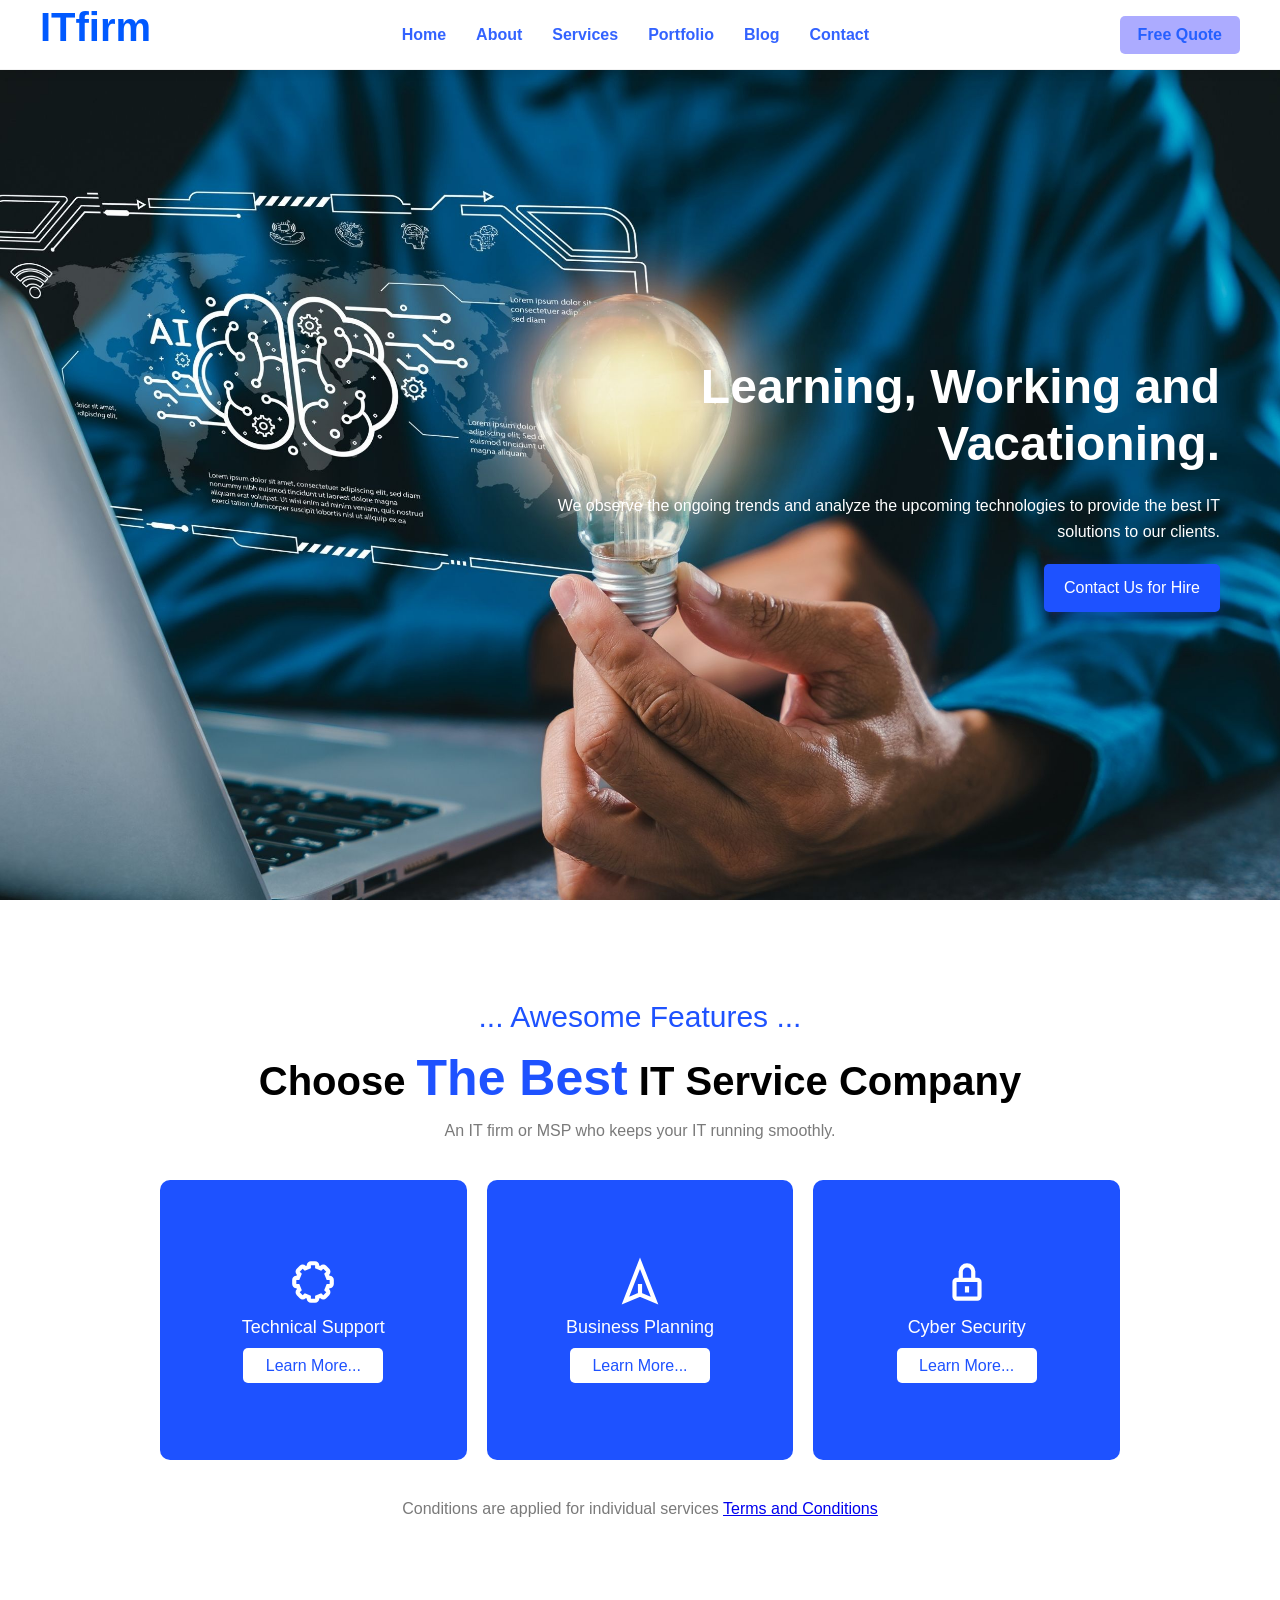
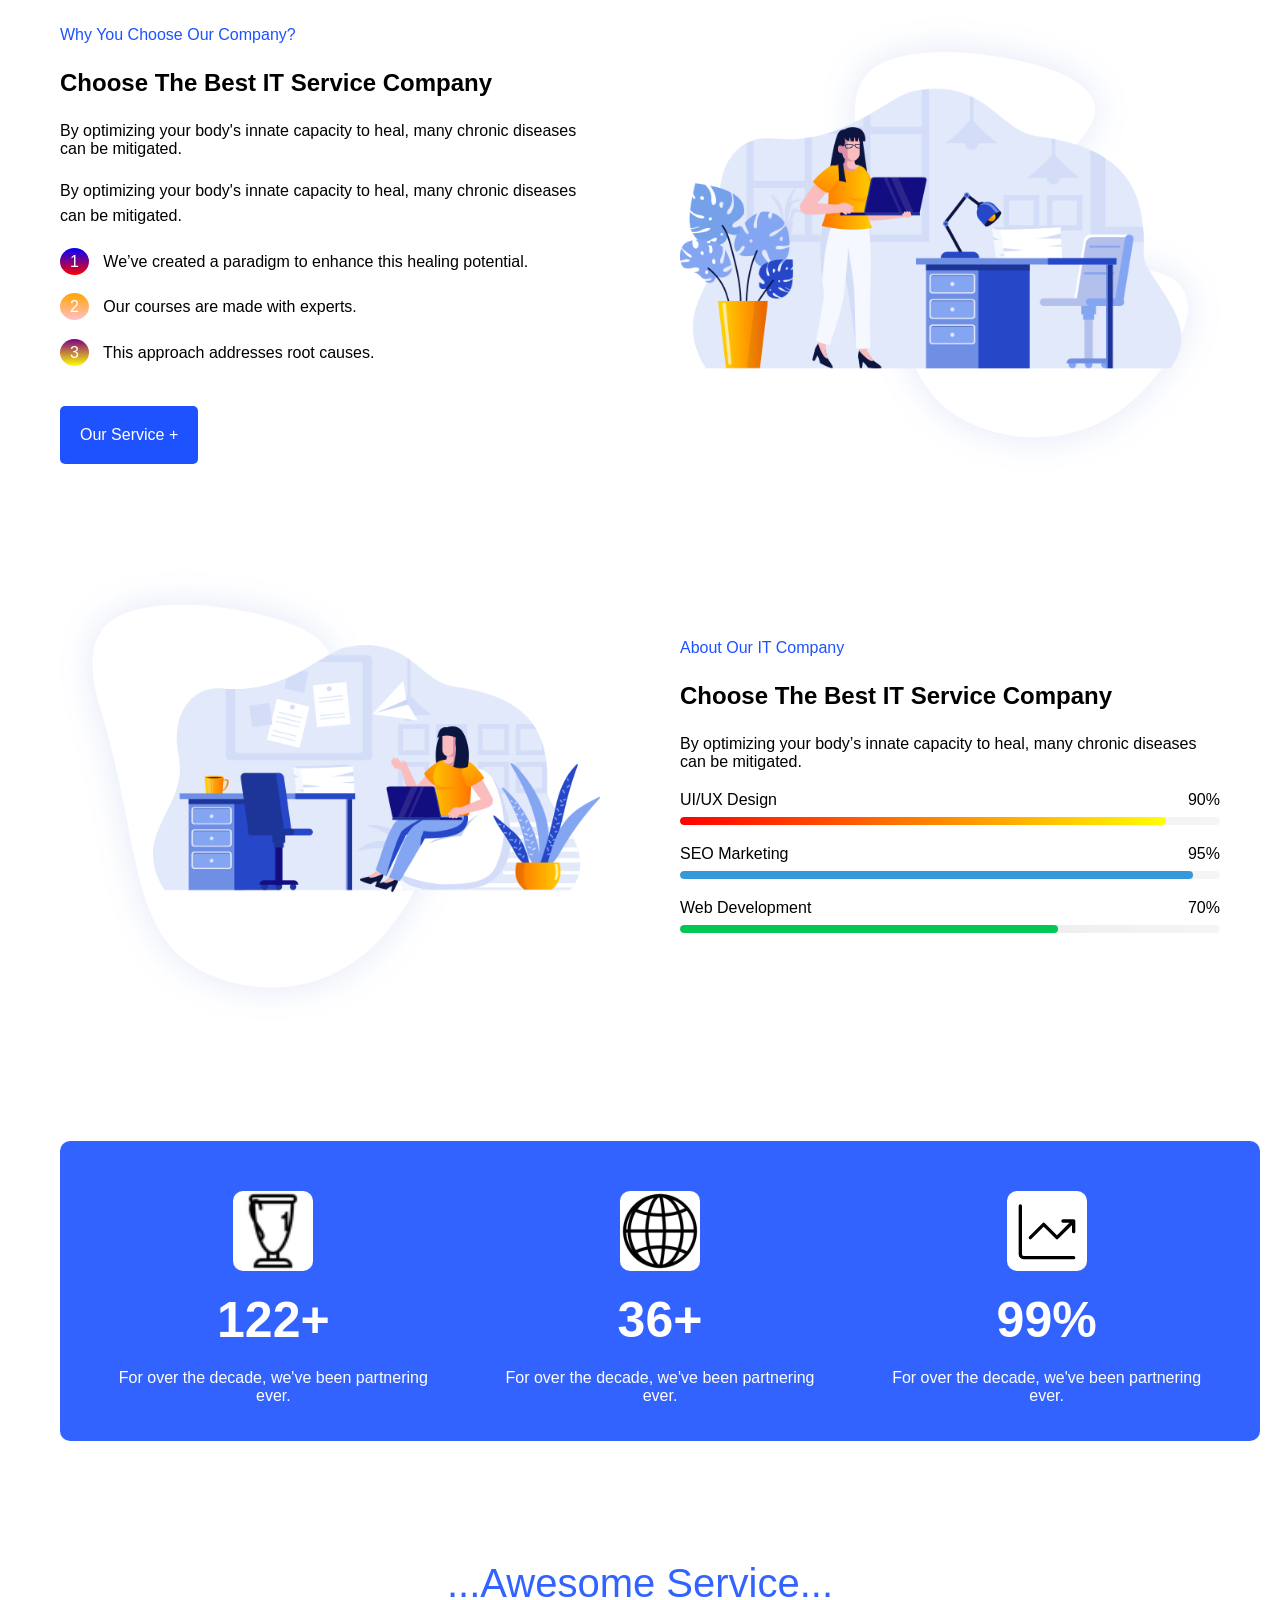
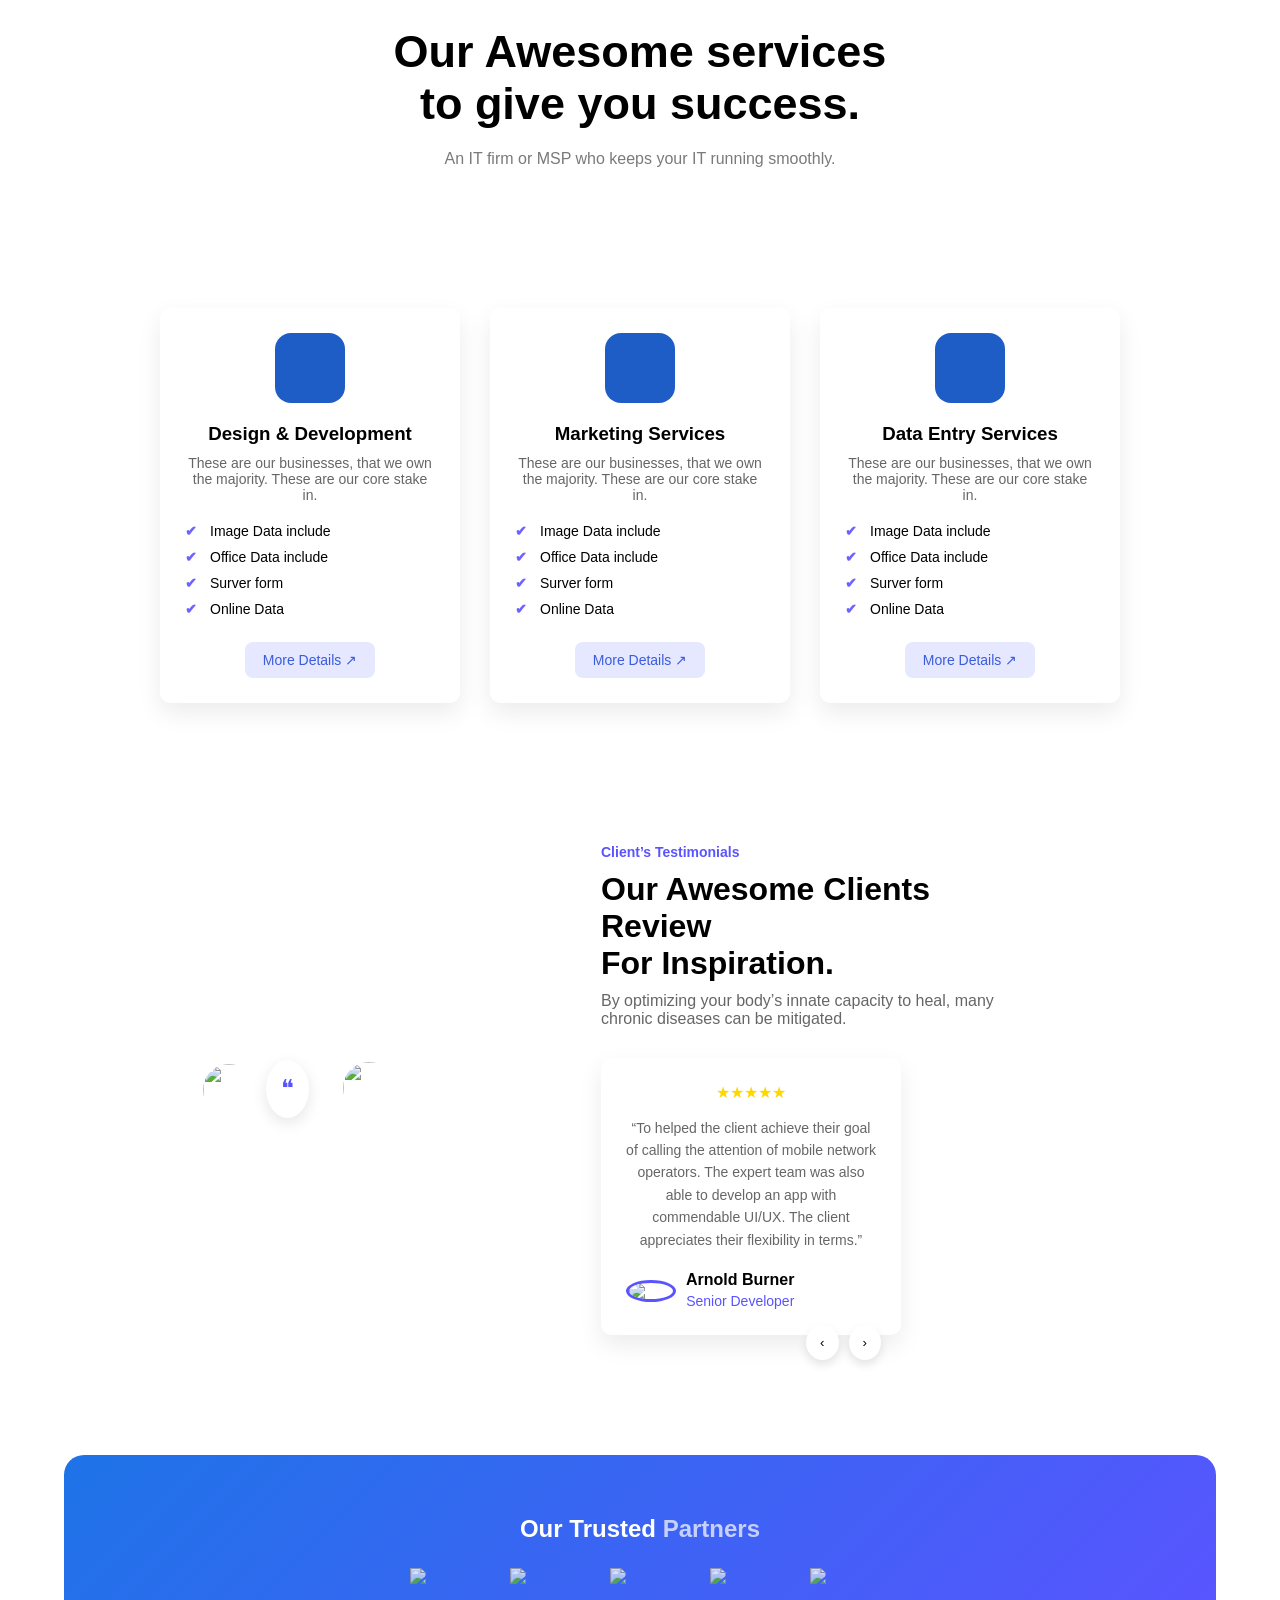
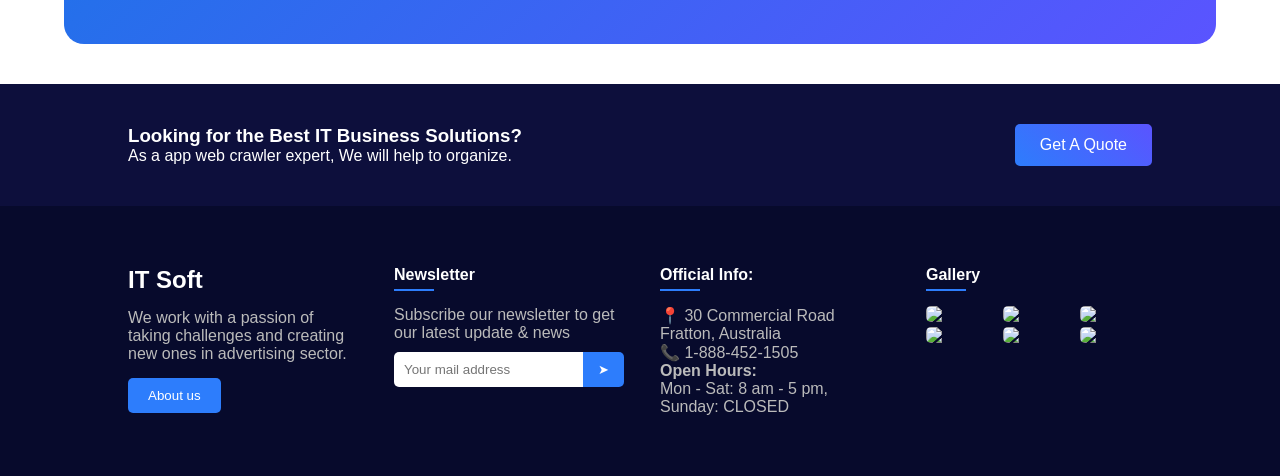
==== commit 68171f66: "final" ====
--- a/index.html
+++ b/index.html
@@ -173,7 +173,7 @@
 
         </div>
 
-        <img src="/Assets/company.png" alt="Company">
+        <img src="./Assets/company.png" alt="Company">
 
     </section>
 
@@ -181,7 +181,7 @@
     <!-- ABOUT -->
     <section class="about" id="about">
 
-        <img src="/Assets/about-3.png" alt="About">
+        <img src="./Assets/about-3.png" alt="About">
 
         <div class="about-container">
 
@@ -237,13 +237,13 @@
         <div class="achive-container">
 
             <div class="achive-content">
-                <img  src="/Assets/icons8-trophy-50.apng.png" alt="" class="trophy-img"> 
+                <img  src="./Assets/icons8-trophy-50.apng.png" alt="" class="trophy-img"> 
                 <h2>122+</h2>
                 <p>For over the decade, we've been partnering ever.</p>
                 
             </div>
             <div class="achive-content">
-                <img src="/Assets/icons8-globe-100.apng.png" alt="">
+                <img src="./Assets/icons8-globe-100.apng.png" alt="">
                 <h2>36+</h2>
                 <p>For over the decade, we've been partnering ever.</p>
             </div>
--- a/index.css
+++ b/index.css
@@ -331,7 +331,7 @@
   display: flex;
   justify-content: flex-end;
   align-items: center; /* center vertically */
-  background-image: url("../Assets/Untitled\ design\ \(1\).jpg");
+  background-image: url("./Assets/Untitled\ design\ \(1\).jpg");
   background-size: cover;
   background-position: center;
   padding: 40px 60px;
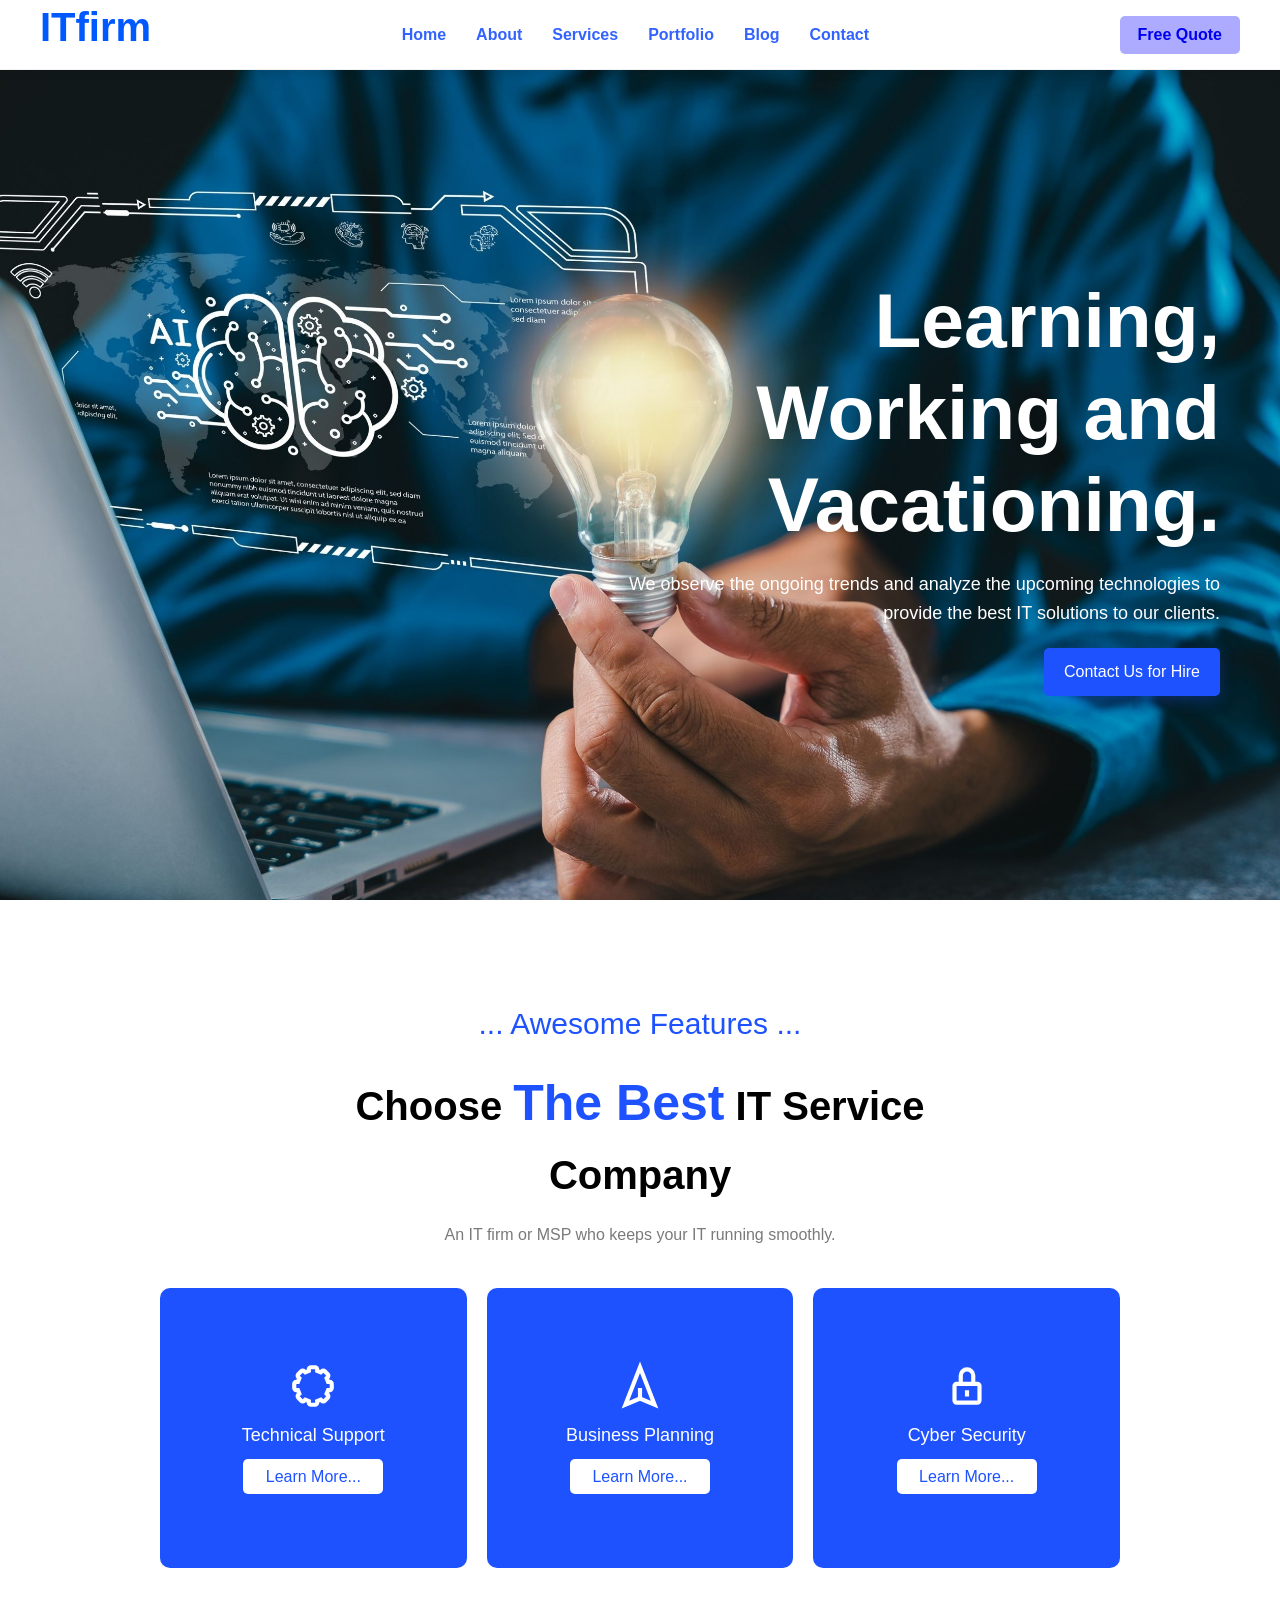
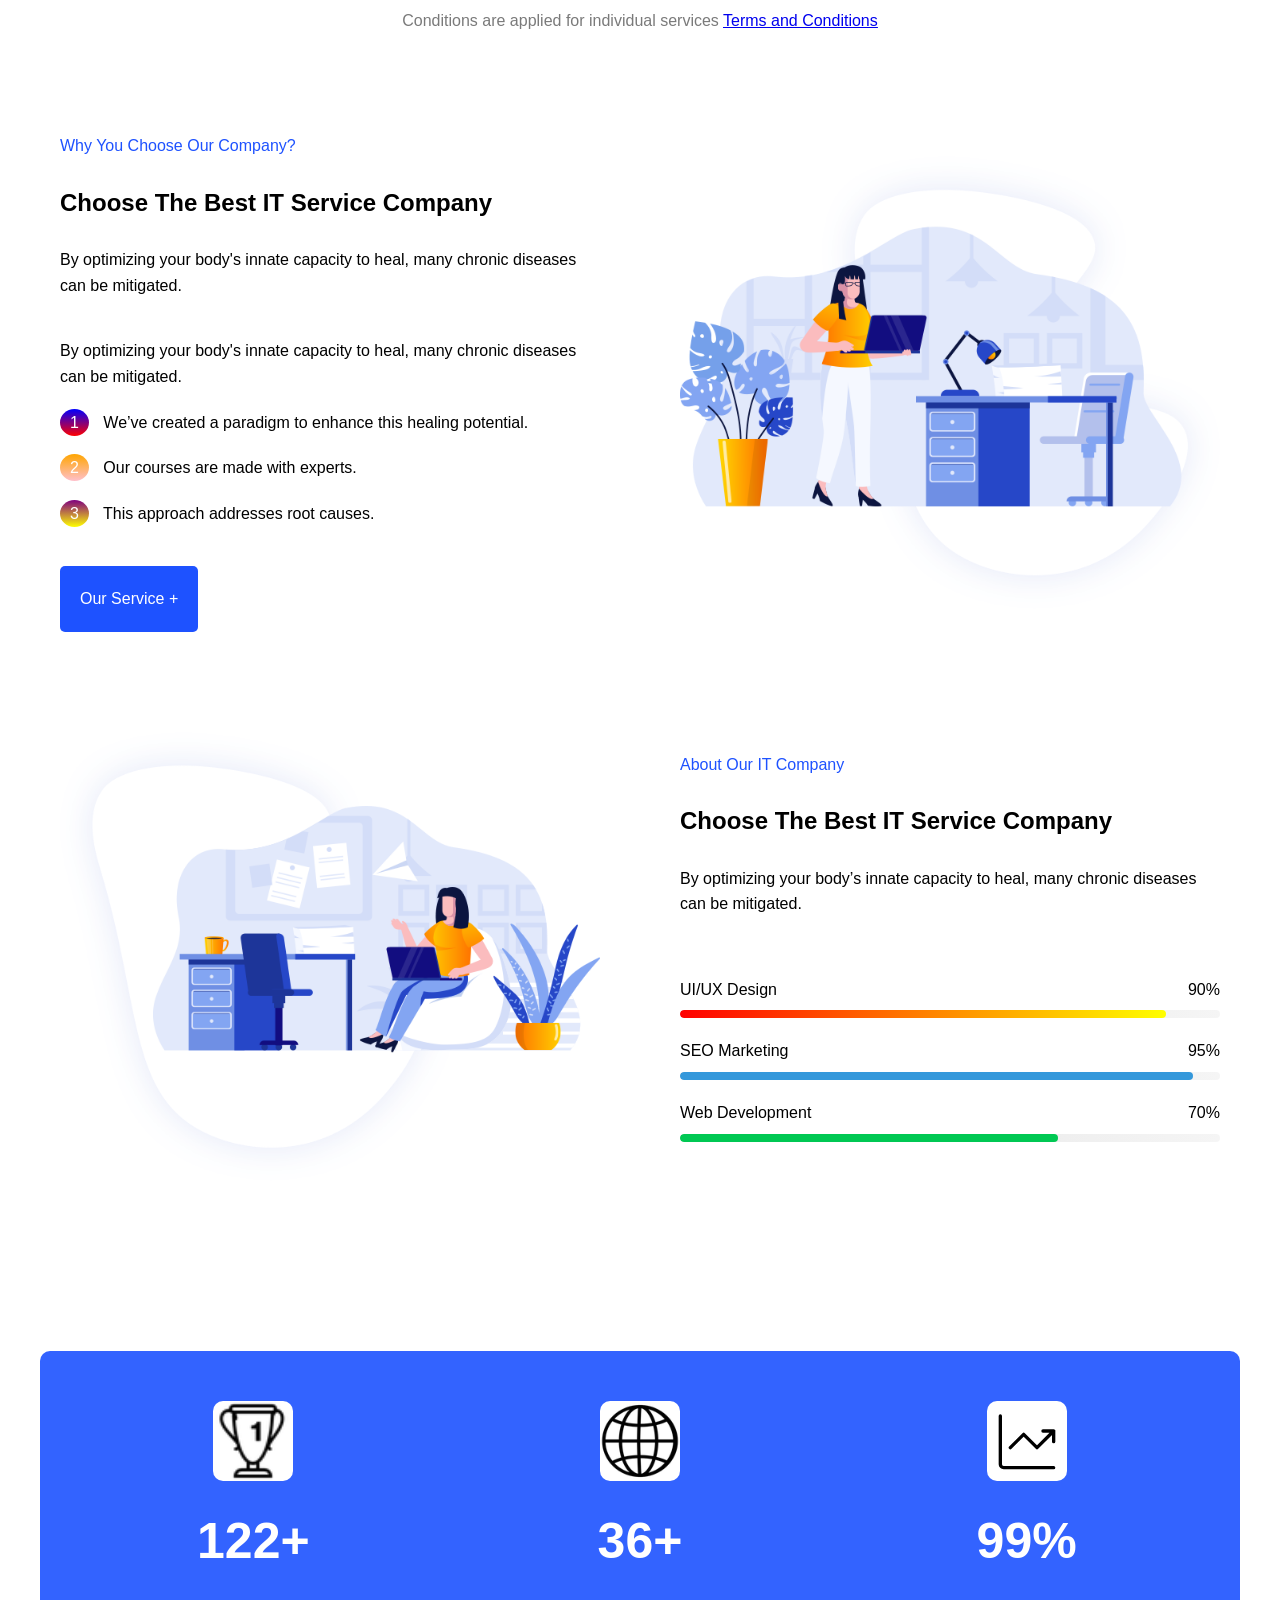
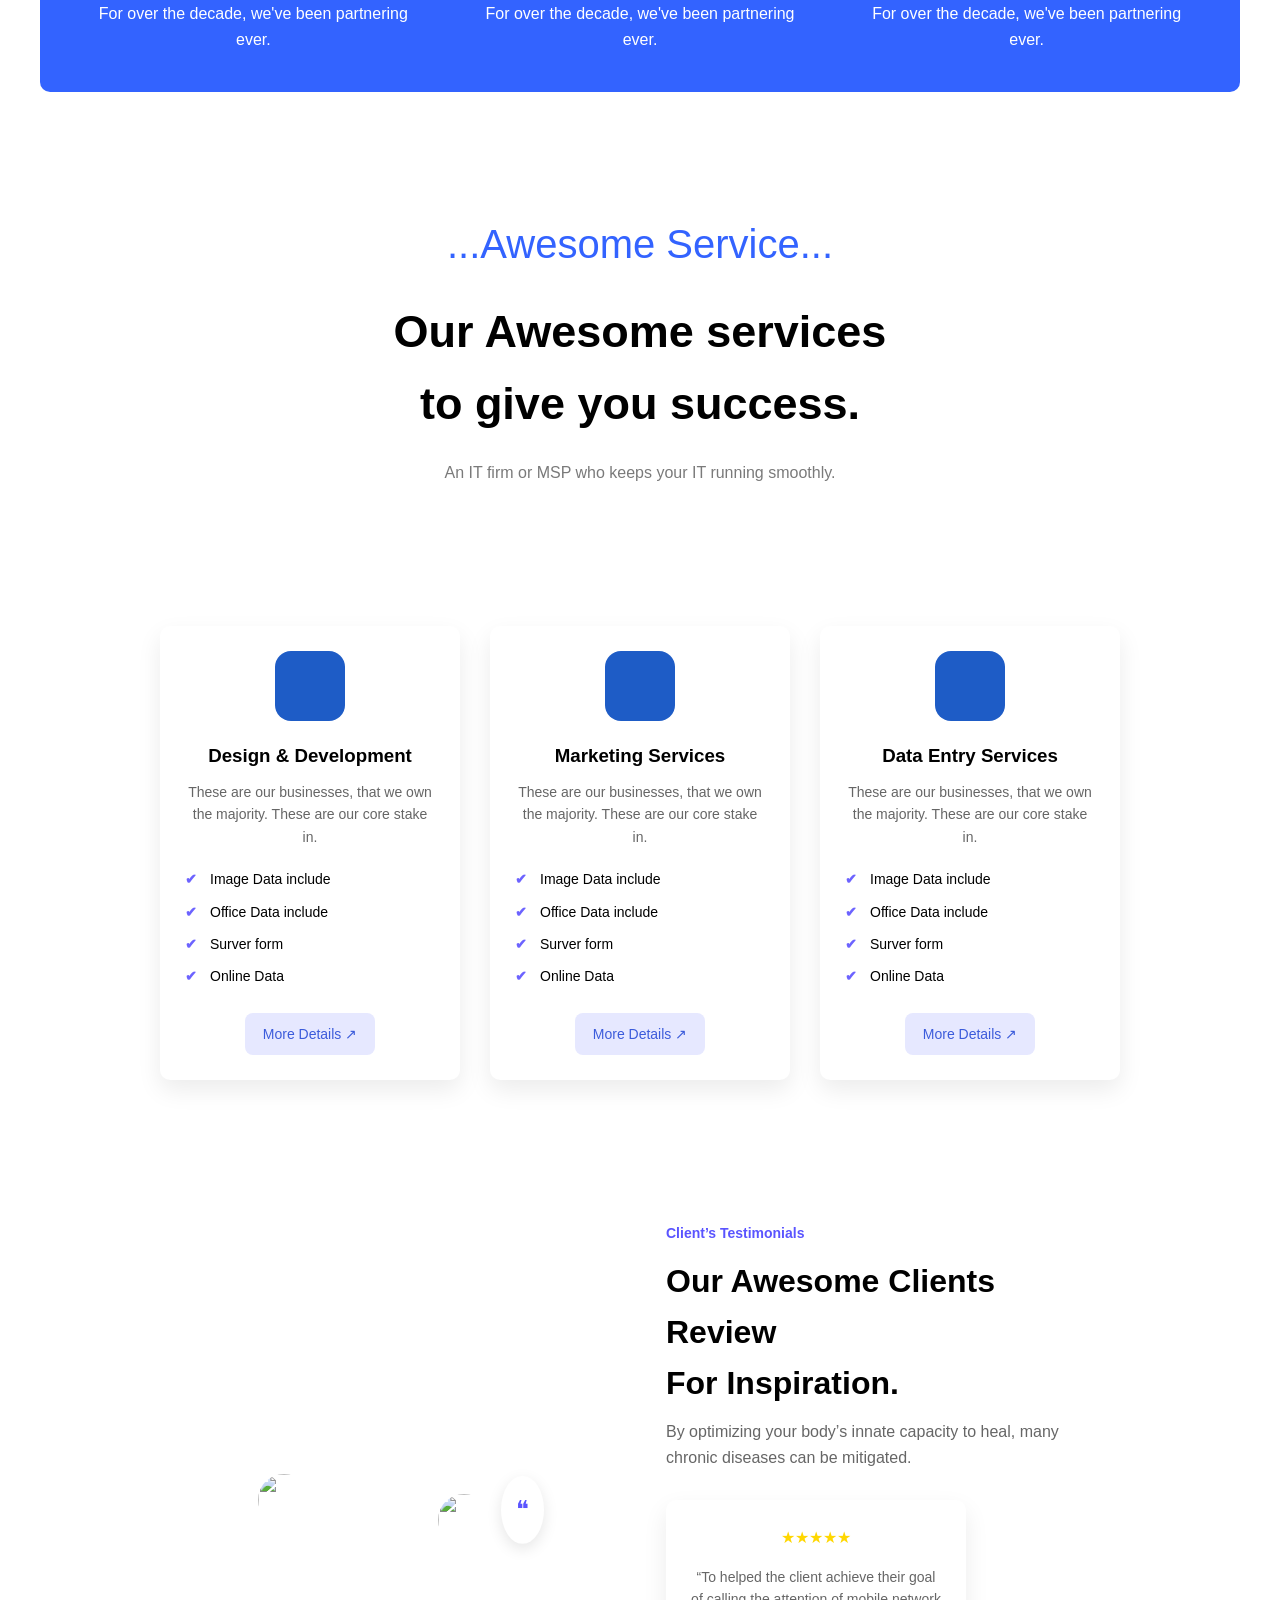
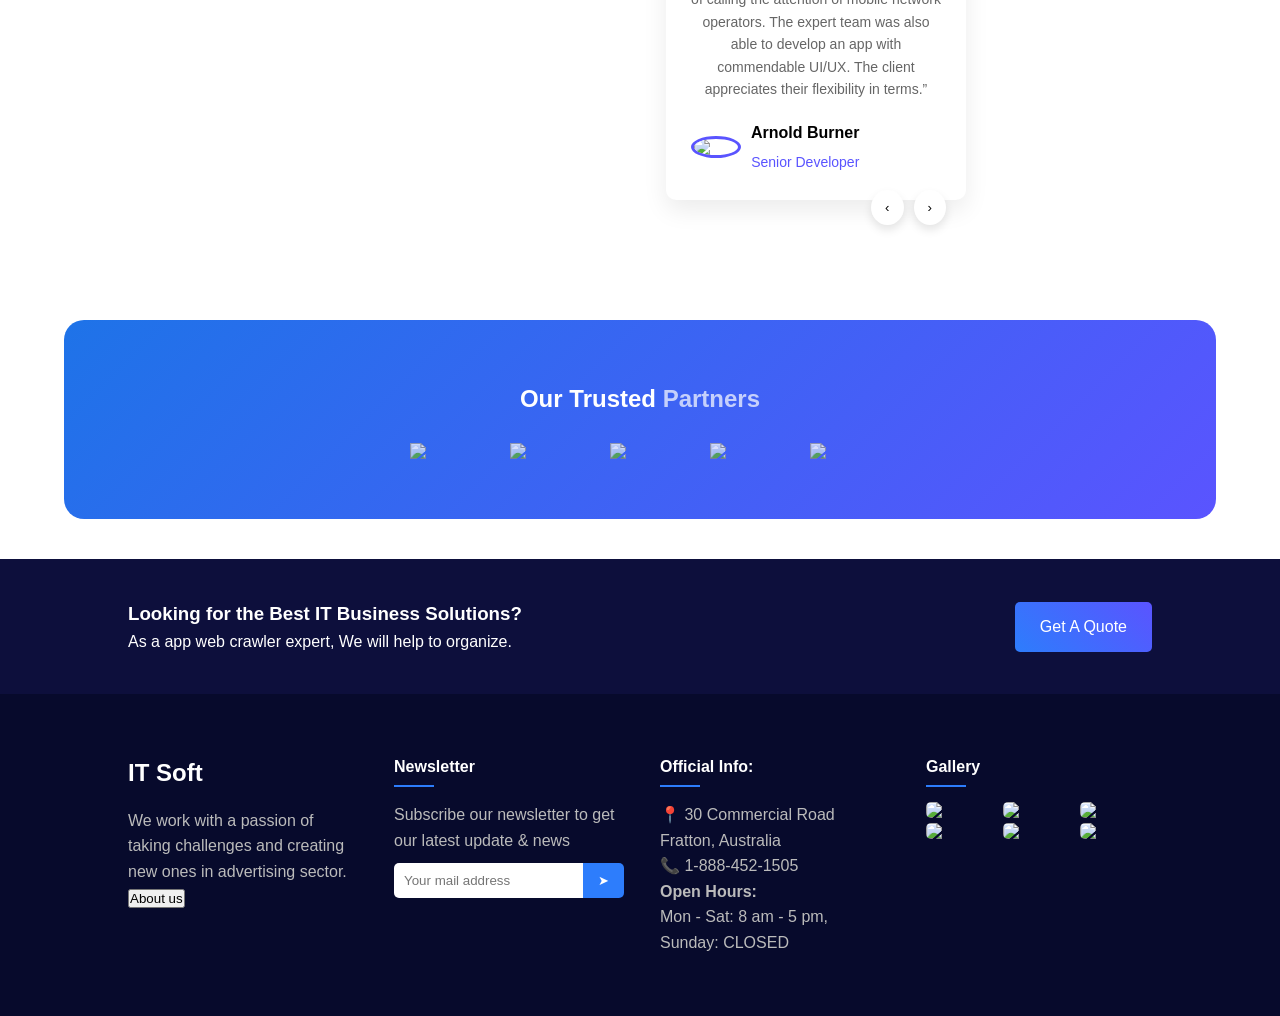
==== commit 34950813: "media query correction" ====
--- a/index.html
+++ b/index.html
@@ -22,13 +22,13 @@
                 <a href="#home">Home</a>
                 <a href="#about">About</a>
                 <a href="#services">Services</a>
-                <a href="#portfolio">Portfolio</a>
-                <a href="#blog">Blog</a>
+                <a href="404page.html">Portfolio</a>
+                <a href="404page.html">Blog</a>
                 <a href="#contact">Contact</a>
             </nav>
 
             <div class="quotes-btn">
-                <button>Free Quote</button>
+                <button><a href="404page.html">Free Quote</a></button>
             </div>
 
             <!-- Hamburger Menu -->
@@ -45,8 +45,8 @@
             <a href="#home">Home</a>
             <a href="#about">About</a>
             <a href="#services">Services</a>
-            <a href="#portfolio">Portfolio</a>
-            <a href="#blog">Blog</a>
+            <a href="404page.html">Portfolio</a>
+            <a href="404page.html">Blog</a>
             <a href="#contact">Contact</a>
         </nav>
 
@@ -61,7 +61,7 @@
                 </p>
 
                 <div class="contact-btn">
-                    <button>Contact Us for Hire</button>
+                    <button> <a href="404page.html">Contact Us for Hire</a></button>
                 </div>
             </div>
 
@@ -97,7 +97,7 @@
                 </svg>
 
                 <p>Technical Support</p>
-                <button>Learn More...</button>
+                <button> <a href="404page.html">Learn More...</a></button>
             </div>
 
             <!-- Card 2 -->
@@ -108,7 +108,7 @@
                 </svg>
 
                 <p>Business Planning</p>
-                <button>Learn More...</button>
+                <button><a href="404page.html">Learn More...</a></button>
             </div>
 
             <!-- Card 3 -->
@@ -119,7 +119,7 @@
                 </svg>
 
                 <p>Cyber Security</p>
-                <button>Learn More...</button>
+                <button> <a href="404page.html">Learn More...</a></button>
             </div>
 
         </div>
@@ -413,7 +413,7 @@
     <div class="col">
       <h2 class="logo">IT Soft</h2>
       <p>We work with a passion of taking challenges and creating new ones in advertising sector.</p>
-      <button class="about-btn">About us</button>
+      <button class="contact" id="contact">About us</button>
     </div>
 
     <!-- Newsletter -->
--- a/index.css
+++ b/index.css
@@ -4,14 +4,26 @@
   box-sizing: border-box;
 }
 
+:root{
+  --nav-height: 70px;
+}
+
 html{
   scroll-behavior: smooth;
+  scroll-padding-top: var(--nav-height);
 }
 
 body{
   font-family: 'Poppins', sans-serif;
   background-color: #fff;
   overflow-x: hidden;
+  line-height: 1.6;
+}
+
+img{
+  max-width: 100%;
+  height: auto;
+  display: block;
 }
 
 /* ANIMATIONS */
@@ -103,7 +115,7 @@
 /* FULL SCREEN SECTIONS */
 /* -------------------- */
 .home{
-  min-height: 100vh;
+  min-height: 100dvh;
 }
 
 .service,
@@ -155,7 +167,7 @@
   justify-content: space-between;
   align-items: center;
 
-  width: 100%;             
+  width: 100%;
   padding: 15px 40px;
   background-color: white;
   box-shadow: 0 2px 10px rgba(0, 0, 0, 0.1);
@@ -166,7 +178,7 @@
   top: 0;
   left: 0;
   right: 0;
-  height: 70px;
+  height: var(--nav-height);
   border-bottom: 1px solid rgba(0, 0, 0, 0.05);
 }
 
@@ -249,7 +261,7 @@
 .mobile-nav {
   display: none;
   position: fixed;
-  top: 70px;
+  top: var(--nav-height);
   left: 0;
   right: 0;
   background: white;
@@ -257,7 +269,7 @@
   gap: 0;
   padding: 0;
   box-shadow: 0 4px 12px rgba(0, 0, 0, 0.1);
-  max-height: calc(100vh - 70px);
+  max-height: calc(100dvh - var(--nav-height));
   overflow-y: auto;
   z-index: 999;
   animation: slideInDown 0.4s ease-out;
@@ -292,6 +304,9 @@
   border-bottom: none;
 }
 
+.quotes-btn button a{
+  text-decoration: none;
+}
 .quotes-btn {
   flex-shrink: 0;
   display: flex;
@@ -327,20 +342,20 @@
 
 .hero{
   flex: 1;
-  min-height: calc(100vh - 70px);
+  min-height: calc(100dvh - var(--nav-height));
   display: flex;
   justify-content: flex-end;
   align-items: center; /* center vertically */
   background-image: url("./Assets/Untitled\ design\ \(1\).jpg");
   background-size: cover;
   background-position: center;
-  padding: 40px 60px;
-  margin-top: 70px;
+  padding: clamp(32px, 5vw, 60px);
+  margin-top: var(--nav-height);
   position: relative;
 }
 
 .hero-content{
-  max-width: 700px;
+  max-width: 640px;
   color: white;
   animation: fadeInUp 1s ease-out;
   text-align: right;
@@ -348,7 +363,7 @@
 }
 
 .hero-content h1{
-  font-size: 48px;
+  font-size: clamp(2.5rem, 6vw, 4.875rem);
   margin-bottom: 20px;
   animation: fadeInUp 1s ease-out 0.2s backwards;
   line-height: 1.2;
@@ -359,11 +374,16 @@
   animation: fadeInUp 1s ease-out 0.4s backwards;
   line-height: 1.6;
   word-wrap: break-word;
+  font-size: clamp(1rem, 1.5vw, 1.125rem);
 }
 
 .contact-btn{
   margin-top: 20px;
   animation: fadeInUp 1s ease-out 0.6s backwards;
+}
+.contact-btn button a{
+  text-decoration: none;
+  color: white;
 }
 
 .contact-btn button{
@@ -395,20 +415,21 @@
 }
 
 .service-title{
-  min-width: 600px;
-  width: 100%;
+  min-width: 0;
+  width: min(100%, 760px);
   align-items: center;
+  margin: 0 auto;
   animation: fadeInUp 0.8s ease-out;
 }
 
 .service-title h1{
   margin:15px 0;
-  font-size: 40px;
+  font-size: clamp(2rem, 4vw, 2.5rem);
   animation: fadeInUp 0.8s ease-out 0.2s backwards;
 }
 
 .service-title .blue{
-  font-size: 30px;
+  font-size: clamp(1.25rem, 2.6vw, 1.875rem);
   color: #1e52ff;
   animation: fadeInUp 0.8s ease-out 0.1s backwards;
 }
@@ -438,7 +459,8 @@
   border-radius: 10px;
   color: white;
   font-size: 18px;
-  height: 280px;
+  min-height: 280px;
+  height: auto;
 
   display: flex;
   flex-direction: column;
@@ -464,7 +486,10 @@
   height: 50px;
   animation: bounce 2s infinite;
 }
-
+.service-cards button a{
+  text-decoration: none;
+  color: #1e52ff;
+}
 .service-cards button{
   font-size: 16px;
   background-color: white;
@@ -496,13 +521,21 @@
 /* -------------------- */
 .choose-us{
   display: grid;
-  grid-template-columns: repeat(2, 1fr);
+  grid-template-columns: repeat(2, minmax(0, 1fr));
   gap: 80px;
   align-items: center;
   justify-content:space-evenly;
   max-width: 1200px;
   margin: 100px auto;
   padding: 0 20px;
+}
+
+.choose-container,
+.about-container{
+  display: flex;
+  flex-direction: column;
+  gap: 20px;
+  min-width: 0;
 }
 
 .choose-title{
@@ -570,6 +603,8 @@
 .choose-us img{
   width: 100%;
   max-width: 700px;
+  height: auto;
+  object-fit: cover;
   animation: fadeInRight 0.8s ease-out;
   transition: transform 0.3s ease;
 }
@@ -583,7 +618,7 @@
 /* -------------------- */
 .about{
   display: grid;
-  grid-template-columns: repeat(2, 1fr);
+  grid-template-columns: repeat(2, minmax(0, 1fr));
   gap: 80px;
   align-items: center;
   justify-content:space-evenly;
@@ -595,6 +630,8 @@
 .about img{
   width: 100%;
   max-width: 700px;
+  height: auto;
+  object-fit: cover;
   animation: fadeInLeft 0.8s ease-out;
   border-radius: 10px;
   transition: transform 0.3s ease;
@@ -702,8 +739,8 @@
   align-items: center;
   justify-content: center;
   width: 100%;
-  margin: 20px;
-  padding: 20px;
+  margin: 20px auto;
+  padding: 20px 16px;
 }
 
 .achive-content{
@@ -733,14 +770,16 @@
 }
 
 .achive-container{
-  margin-top: 50px auto;
+  margin: 50px auto 0;
   display: grid;
   grid-template-columns: repeat(3,1fr);
+  width: min(100%, 1200px);
   max-width: 1200px;
   justify-content: center;
   align-items: center;
   background-color: #3363ff;
-  height: 300px;
+  min-height: 300px;
+  height: auto;
   border-radius: 10px;
   padding: 20px;
 }
@@ -898,6 +937,7 @@
   justify-content: space-around;
   padding: 80px 10%;
   gap: 20px;
+  flex-wrap: wrap;
 }
 
 /* LEFT SIDE */
@@ -954,7 +994,8 @@
 
 /* RIGHT SIDE */
 .right {
-  max-width: 400px;
+  max-width: 420px;
+  width: 100%;
   animation: fadeInRight 0.8s ease-out;
 }
 
@@ -1124,6 +1165,8 @@
   align-items: center;
   animation: fadeInUp 0.8s ease-out;
   gap: 20px;
+  width: min(100%, 1200px);
+  margin: 0 auto;
 }
 
 .cta-content div {
@@ -1162,16 +1205,16 @@
 }
 
 .footer-container {
-  display: flex;
+  display: grid;
+  grid-template-columns: repeat(auto-fit, minmax(220px, 1fr));
   gap: 40px;
-  flex-wrap: wrap;
   max-width: 1400px;
   margin: 0 auto;
+  width: 100%;
 }
 
 .col {
-  flex: 1;
-  min-width: 220px;
+  min-width: 0;
   animation: fadeInUp 0.8s ease-out;
 }
 
@@ -1305,7 +1348,7 @@
   }
 
   .hero {
-    margin-top: 100px;
+    margin-top: var(--nav-height);
     padding: 30px 20px;
   }
 
@@ -1318,8 +1361,8 @@
   }
 
   .service-title {
-    width: 90%;
-    padding: 0 20px;
+    width: min(100%, 720px);
+    padding: 0 16px;
   }
 
   .service-title h1 {
@@ -1372,6 +1415,7 @@
   }
 
   .footer-container {
+    grid-template-columns: repeat(2, minmax(0, 1fr));
     gap: 30px;
   }
 
@@ -1394,6 +1438,10 @@
 
 /* Tablets */
 @media (max-width: 768px) {
+
+  :root {
+    --nav-height: 60px;
+  }
 
   .nav-container {
     flex-direction: row;
@@ -1401,8 +1449,8 @@
     padding: 12px 20px;
     position: fixed;
     width: 100%;
-    height: auto;
-    min-height: 60px;
+    height: var(--nav-height);
+    min-height: var(--nav-height);
   }
 
   .logo h1 {
@@ -1437,7 +1485,7 @@
   .hero {
     justify-content: center;
     align-items: center;
-    min-height: calc(100vh - 100px);
+    min-height: calc(100dvh - var(--nav-height));
     margin-top: 0;
     padding: 60px 20px;
     text-align: center;
@@ -1470,6 +1518,7 @@
   .service-title {
     width: 100%;
     min-width: unset;
+    padding: 0 10px;
   }
 
   .service-title h1 {
@@ -1490,7 +1539,8 @@
   }
 
   .service-cards {
-    height: 250px;
+    min-height: 250px;
+    height: auto;
     padding: 15px;
   }
 
@@ -1507,7 +1557,8 @@
   .choose-us,
   .about {
     gap: 30px;
-    margin: 40px 0;
+    margin: 40px auto;
+    padding: 0 16px;
   }
 
   .choose-title h1,
@@ -1635,11 +1686,12 @@
   }
 
   .footer-container {
+    grid-template-columns: 1fr;
     gap: 20px;
   }
 
   .col {
-    min-width: 100%;
+    min-width: 0;
   }
 
   .col h4 {
@@ -1659,11 +1711,17 @@
 /* Mobile phones */
 @media (max-width: 480px) {
 
+  :root {
+    --nav-height: 56px;
+  }
+
   .nav-container {
     flex-direction: row;
-    padding: 12px 15px;
+    padding: 10px 15px;
     gap: 0;
     justify-content: space-between;
+    height: var(--nav-height);
+    min-height: var(--nav-height);
   }
 
   .logo h1 {
@@ -1706,8 +1764,8 @@
   }
 
   .hero {
-    min-height: 70vh;
-    padding: 50px 15px;
+    min-height: calc(100dvh - var(--nav-height));
+    padding: 48px 15px 40px;
     margin-top: 0;
     justify-content: center;
     align-items: center;
@@ -1742,7 +1800,8 @@
   }
 
   .service-cards {
-    height: 220px;
+    min-height: 220px;
+    height: auto;
     padding: 15px;
   }
 
@@ -1938,12 +1997,12 @@
   }
 
   .footer-container {
+    grid-template-columns: 1fr;
     gap: 20px;
-    flex-direction: column;
   }
 
   .col {
-    min-width: 100%;
+    min-width: 0;
   }
 
   .col h4 {
@@ -1971,4 +2030,4 @@
   .gallery img {
     width: 100%;
   }
-}+}
